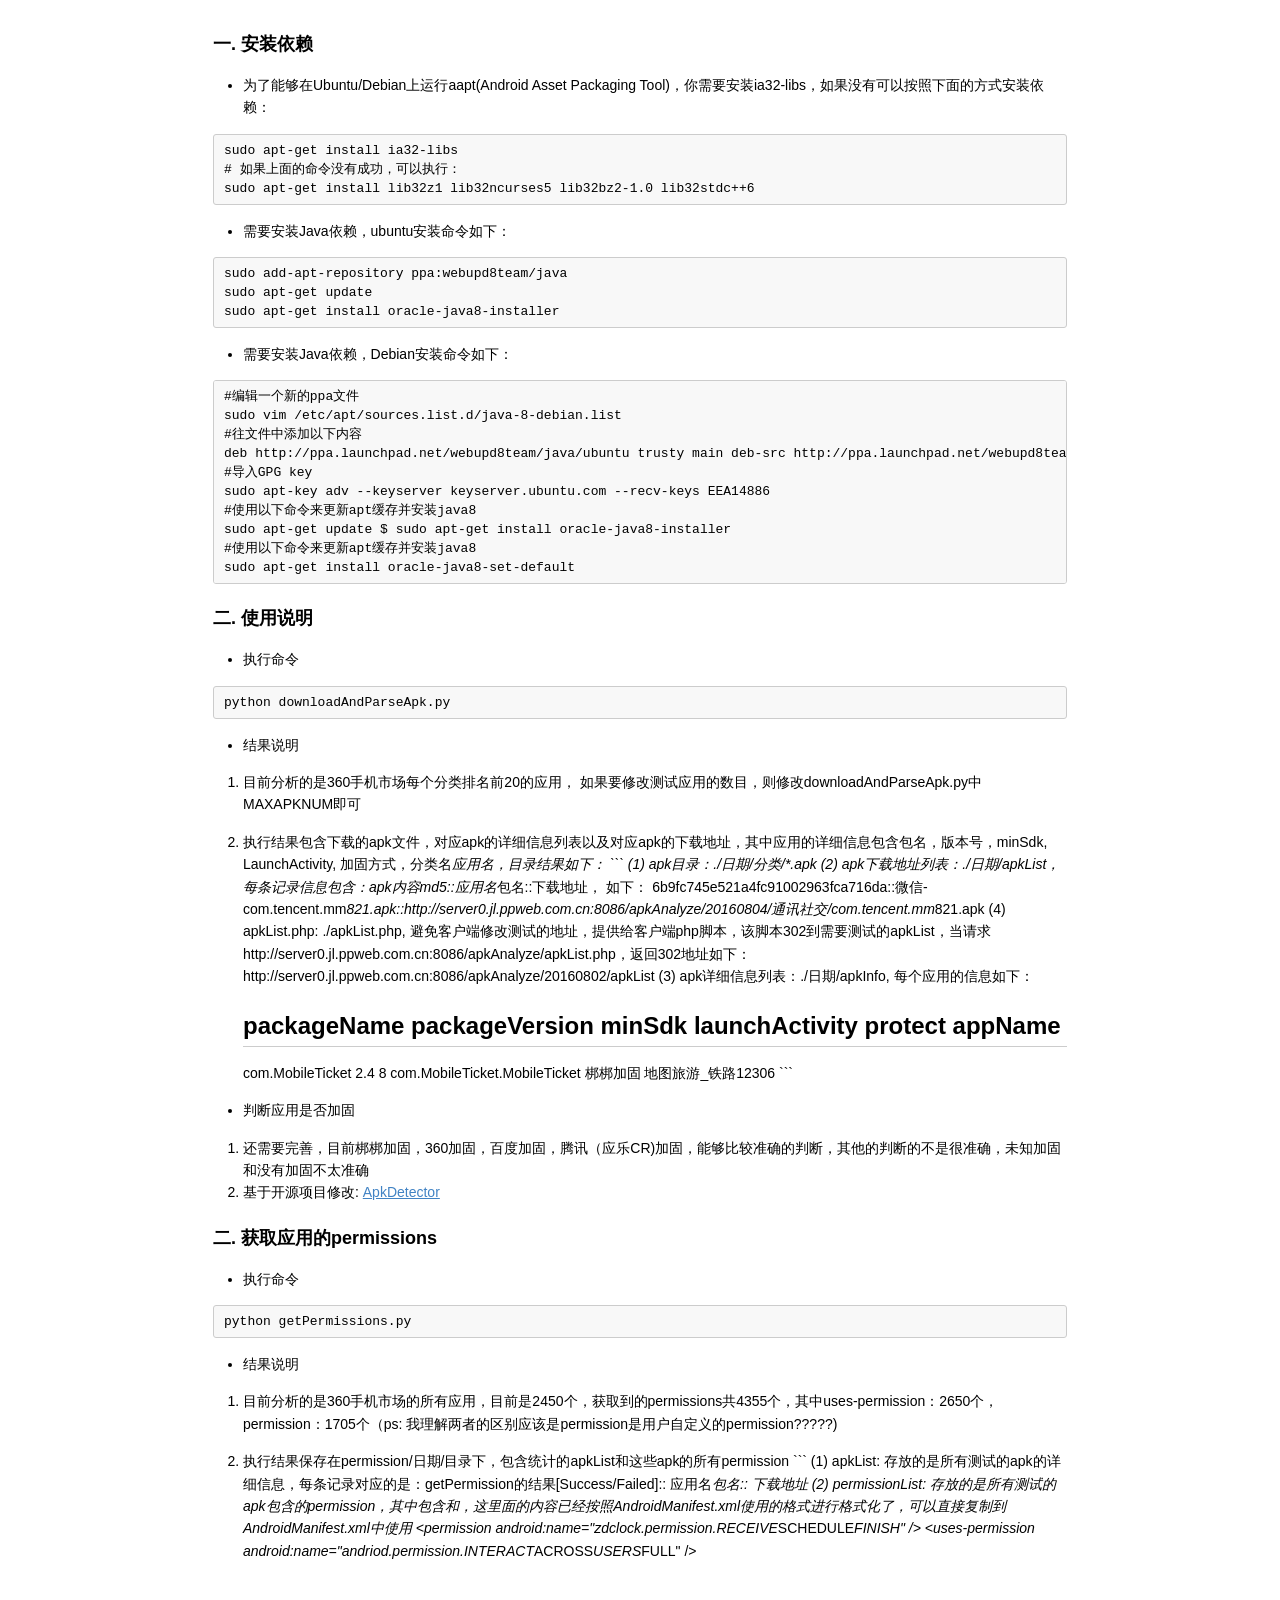
==== readme.html @ 1df91112 "Rename README.html to readme.html" ====
<!DOCTYPE html>
<html>

<head>

<meta charset="utf-8">
<meta name="viewport" content="width=device-width, initial-scale=1.0, user-scalable=yes">
<title>README</title>


<style type="text/css">
body {
  font-family: Helvetica, arial, sans-serif;
  font-size: 14px;
  line-height: 1.6;
  padding-top: 10px;
  padding-bottom: 10px;
  background-color: white;
  padding: 30px; }

body > *:first-child {
  margin-top: 0 !important; }
body > *:last-child {
  margin-bottom: 0 !important; }

a {
  color: #4183C4; }
a.absent {
  color: #cc0000; }
a.anchor {
  display: block;
  padding-left: 30px;
  margin-left: -30px;
  cursor: pointer;
  position: absolute;
  top: 0;
  left: 0;
  bottom: 0; }

h1, h2, h3, h4, h5, h6 {
  margin: 20px 0 10px;
  padding: 0;
  font-weight: bold;
  -webkit-font-smoothing: antialiased;
  cursor: text;
  position: relative; }

h1:hover a.anchor, h2:hover a.anchor, h3:hover a.anchor, h4:hover a.anchor, h5:hover a.anchor, h6:hover a.anchor {
  background: url([data-uri]) no-repeat 10px center;
  text-decoration: none; }

h1 tt, h1 code {
  font-size: inherit; }

h2 tt, h2 code {
  font-size: inherit; }

h3 tt, h3 code {
  font-size: inherit; }

h4 tt, h4 code {
  font-size: inherit; }

h5 tt, h5 code {
  font-size: inherit; }

h6 tt, h6 code {
  font-size: inherit; }

h1 {
  font-size: 28px;
  color: black; }

h2 {
  font-size: 24px;
  border-bottom: 1px solid #cccccc;
  color: black; }

h3 {
  font-size: 18px; }

h4 {
  font-size: 16px; }

h5 {
  font-size: 14px; }

h6 {
  color: #777777;
  font-size: 14px; }

p, blockquote, ul, ol, dl, li, table, pre {
  margin: 15px 0; }

hr {
  background: transparent url([data-uri]) repeat-x 0 0;
  border: 0 none;
  color: #cccccc;
  height: 4px;
  padding: 0;
}

body > h2:first-child {
  margin-top: 0;
  padding-top: 0; }
body > h1:first-child {
  margin-top: 0;
  padding-top: 0; }
  body > h1:first-child + h2 {
    margin-top: 0;
    padding-top: 0; }
body > h3:first-child, body > h4:first-child, body > h5:first-child, body > h6:first-child {
  margin-top: 0;
  padding-top: 0; }

a:first-child h1, a:first-child h2, a:first-child h3, a:first-child h4, a:first-child h5, a:first-child h6 {
  margin-top: 0;
  padding-top: 0; }

h1 p, h2 p, h3 p, h4 p, h5 p, h6 p {
  margin-top: 0; }

li p.first {
  display: inline-block; }
li {
  margin: 0; }
ul, ol {
  padding-left: 30px; }

ul :first-child, ol :first-child {
  margin-top: 0; }

dl {
  padding: 0; }
  dl dt {
    font-size: 14px;
    font-weight: bold;
    font-style: italic;
    padding: 0;
    margin: 15px 0 5px; }
    dl dt:first-child {
      padding: 0; }
    dl dt > :first-child {
      margin-top: 0; }
    dl dt > :last-child {
      margin-bottom: 0; }
  dl dd {
    margin: 0 0 15px;
    padding: 0 15px; }
    dl dd > :first-child {
      margin-top: 0; }
    dl dd > :last-child {
      margin-bottom: 0; }

blockquote {
  border-left: 4px solid #dddddd;
  padding: 0 15px;
  color: #777777; }
  blockquote > :first-child {
    margin-top: 0; }
  blockquote > :last-child {
    margin-bottom: 0; }

table {
  padding: 0;border-collapse: collapse; }
  table tr {
    border-top: 1px solid #cccccc;
    background-color: white;
    margin: 0;
    padding: 0; }
    table tr:nth-child(2n) {
      background-color: #f8f8f8; }
    table tr th {
      font-weight: bold;
      border: 1px solid #cccccc;
      margin: 0;
      padding: 6px 13px; }
    table tr td {
      border: 1px solid #cccccc;
      margin: 0;
      padding: 6px 13px; }
    table tr th :first-child, table tr td :first-child {
      margin-top: 0; }
    table tr th :last-child, table tr td :last-child {
      margin-bottom: 0; }

img {
  max-width: 100%; }

span.frame {
  display: block;
  overflow: hidden; }
  span.frame > span {
    border: 1px solid #dddddd;
    display: block;
    float: left;
    overflow: hidden;
    margin: 13px 0 0;
    padding: 7px;
    width: auto; }
  span.frame span img {
    display: block;
    float: left; }
  span.frame span span {
    clear: both;
    color: #333333;
    display: block;
    padding: 5px 0 0; }
span.align-center {
  display: block;
  overflow: hidden;
  clear: both; }
  span.align-center > span {
    display: block;
    overflow: hidden;
    margin: 13px auto 0;
    text-align: center; }
  span.align-center span img {
    margin: 0 auto;
    text-align: center; }
span.align-right {
  display: block;
  overflow: hidden;
  clear: both; }
  span.align-right > span {
    display: block;
    overflow: hidden;
    margin: 13px 0 0;
    text-align: right; }
  span.align-right span img {
    margin: 0;
    text-align: right; }
span.float-left {
  display: block;
  margin-right: 13px;
  overflow: hidden;
  float: left; }
  span.float-left span {
    margin: 13px 0 0; }
span.float-right {
  display: block;
  margin-left: 13px;
  overflow: hidden;
  float: right; }
  span.float-right > span {
    display: block;
    overflow: hidden;
    margin: 13px auto 0;
    text-align: right; }

code, tt {
  margin: 0 2px;
  padding: 0 5px;
  white-space: nowrap;
  border: 1px solid #eaeaea;
  background-color: #f8f8f8;
  border-radius: 3px; }

pre code {
  margin: 0;
  padding: 0;
  white-space: pre;
  border: none;
  background: transparent; }

.highlight pre {
  background-color: #f8f8f8;
  border: 1px solid #cccccc;
  font-size: 13px;
  line-height: 19px;
  overflow: auto;
  padding: 6px 10px;
  border-radius: 3px; }

pre {
  background-color: #f8f8f8;
  border: 1px solid #cccccc;
  font-size: 13px;
  line-height: 19px;
  overflow: auto;
  padding: 6px 10px;
  border-radius: 3px; }
  pre code, pre tt {
    background-color: transparent;
    border: none; }

sup {
    font-size: 0.83em;
    vertical-align: super;
    line-height: 0;
}

kbd {
  display: inline-block;
  padding: 3px 5px;
  font-size: 11px;
  line-height: 10px;
  color: #555;
  vertical-align: middle;
  background-color: #fcfcfc;
  border: solid 1px #ccc;
  border-bottom-color: #bbb;
  border-radius: 3px;
  box-shadow: inset 0 -1px 0 #bbb
}

* {
	-webkit-print-color-adjust: exact;
}
@media screen and (min-width: 914px) {
    body {
        width: 854px;
        margin:0 auto;
    }
}
@media print {
	table, pre {
		page-break-inside: avoid;
	}
	pre {
		word-wrap: break-word;
	}
}
</style>


</head>

<body>

<h3 id="toc_0">一. 安装依赖</h3>

<ul>
<li>为了能够在Ubuntu/Debian上运行aapt(Android Asset Packaging Tool)，你需要安装ia32-libs，如果没有可以按照下面的方式安装依赖：</li>
</ul>

<div><pre><code class="language-none">sudo apt-get install ia32-libs
# 如果上面的命令没有成功，可以执行：
sudo apt-get install lib32z1 lib32ncurses5 lib32bz2-1.0 lib32stdc++6</code></pre></div>

<ul>
<li> 需要安装Java依赖，ubuntu安装命令如下：</li>
</ul>

<div><pre><code class="language-none">sudo add-apt-repository ppa:webupd8team/java
sudo apt-get update
sudo apt-get install oracle-java8-installer</code></pre></div>

<ul>
<li> 需要安装Java依赖，Debian安装命令如下：</li>
</ul>

<div><pre><code class="language-none">#编辑一个新的ppa文件
sudo vim /etc/apt/sources.list.d/java-8-debian.list
#往文件中添加以下内容
deb http://ppa.launchpad.net/webupd8team/java/ubuntu trusty main deb-src http://ppa.launchpad.net/webupd8team/java/ubuntu trusty main
#导入GPG key
sudo apt-key adv --keyserver keyserver.ubuntu.com --recv-keys EEA14886
#使用以下命令来更新apt缓存并安装java8
sudo apt-get update $ sudo apt-get install oracle-java8-installer
#使用以下命令来更新apt缓存并安装java8
sudo apt-get install oracle-java8-set-default</code></pre></div>

<h3 id="toc_1">二. 使用说明</h3>

<ul>
<li>执行命令</li>
</ul>

<div><pre><code class="language-none">python downloadAndParseApk.py</code></pre></div>

<ul>
<li><p>结果说明</p></li>
</ul>

<ol>
<li><p>目前分析的是360手机市场每个分类排名前20的应用， 如果要修改测试应用的数目，则修改downloadAndParseApk.py中MAXAPKNUM即可</p></li>
<li><p>执行结果包含下载的apk文件，对应apk的详细信息列表以及对应apk的下载地址，其中应用的详细信息包含包名，版本号，minSdk, LaunchActivity, 加固方式，分类名<em>应用名，目录结果如下：
```
(1) apk目录：./日期/分类/*.apk
(2) apk下载地址列表：./日期/apkList，每条记录信息包含：apk内容md5::应用名</em>包名::下载地址， 如下：
6b9fc745e521a4fc91002963fca716da::微信-com.tencent.mm<em>821.apk::http://server0.jl.ppweb.com.cn:8086/apkAnalyze/20160804/通讯社交/com.tencent.mm</em>821.apk
(4) apkList.php: ./apkList.php, 避免客户端修改测试的地址，提供给客户端php脚本，该脚本302到需要测试的apkList，当请求http://server0.jl.ppweb.com.cn:8086/apkAnalyze/apkList.php，返回302地址如下：
http://server0.jl.ppweb.com.cn:8086/apkAnalyze/20160802/apkList
(3) apk详细信息列表：./日期/apkInfo, 每个应用的信息如下：</p>

<h2 id="toc_2">packageName        packageVersion    minSdk  launchActivity                   protect       appName</h2>

<p>com.MobileTicket   2.4               8       com.MobileTicket.MobileTicket    梆梆加固      地图旅游_铁路12306
```</p></li>
</ol>

<ul>
<li><p>判断应用是否加固</p></li>
</ul>

<ol>
<li>还需要完善，目前梆梆加固，360加固，百度加固，腾讯（应乐CR)加固，能够比较准确的判断，其他的判断的不是很准确，未知加固和没有加固不太准确</li>
<li>基于开源项目修改: <a href="https://github.com/Andy10101/ApkDetecter.git">ApkDetector</a></li>
</ol>

<h3 id="toc_3">二. 获取应用的permissions</h3>

<ul>
<li>执行命令</li>
</ul>

<div><pre><code class="language-none">python getPermissions.py</code></pre></div>

<ul>
<li><p>结果说明</p></li>
</ul>

<ol>
<li><p>目前分析的是360手机市场的所有应用，目前是2450个，获取到的permissions共4355个，其中uses-permission：2650个，permission：1705个（ps: 我理解两者的区别应该是permission是用户自定义的permission?????)</p></li>
<li><p>执行结果保存在permission/日期/目录下，包含统计的apkList和这些apk的所有permission
```
(1) apkList: 存放的是所有测试的apk的详细信息，每条记录对应的是：getPermission的结果[Success/Failed]:: 应用名<em>包名:: 下载地址
(2) permissionList: 存放的是所有测试的apk包含的permission，其中包含<permission ....>和<uses-permission ....>，这里面的内容已经按照AndroidManifest.xml使用的格式进行格式化了，可以直接复制到AndroidManifest.xml中使用
&lt;permission android:name=&quot;zdclock.permission.RECEIVE</em>SCHEDULE<em>FINISH&quot; /&gt;
&lt;uses-permission android:name=&quot;andriod.permission.INTERACT</em>ACROSS<em>USERS</em>FULL&quot; /&gt;</p></li>
</ol>




</body>

</html>
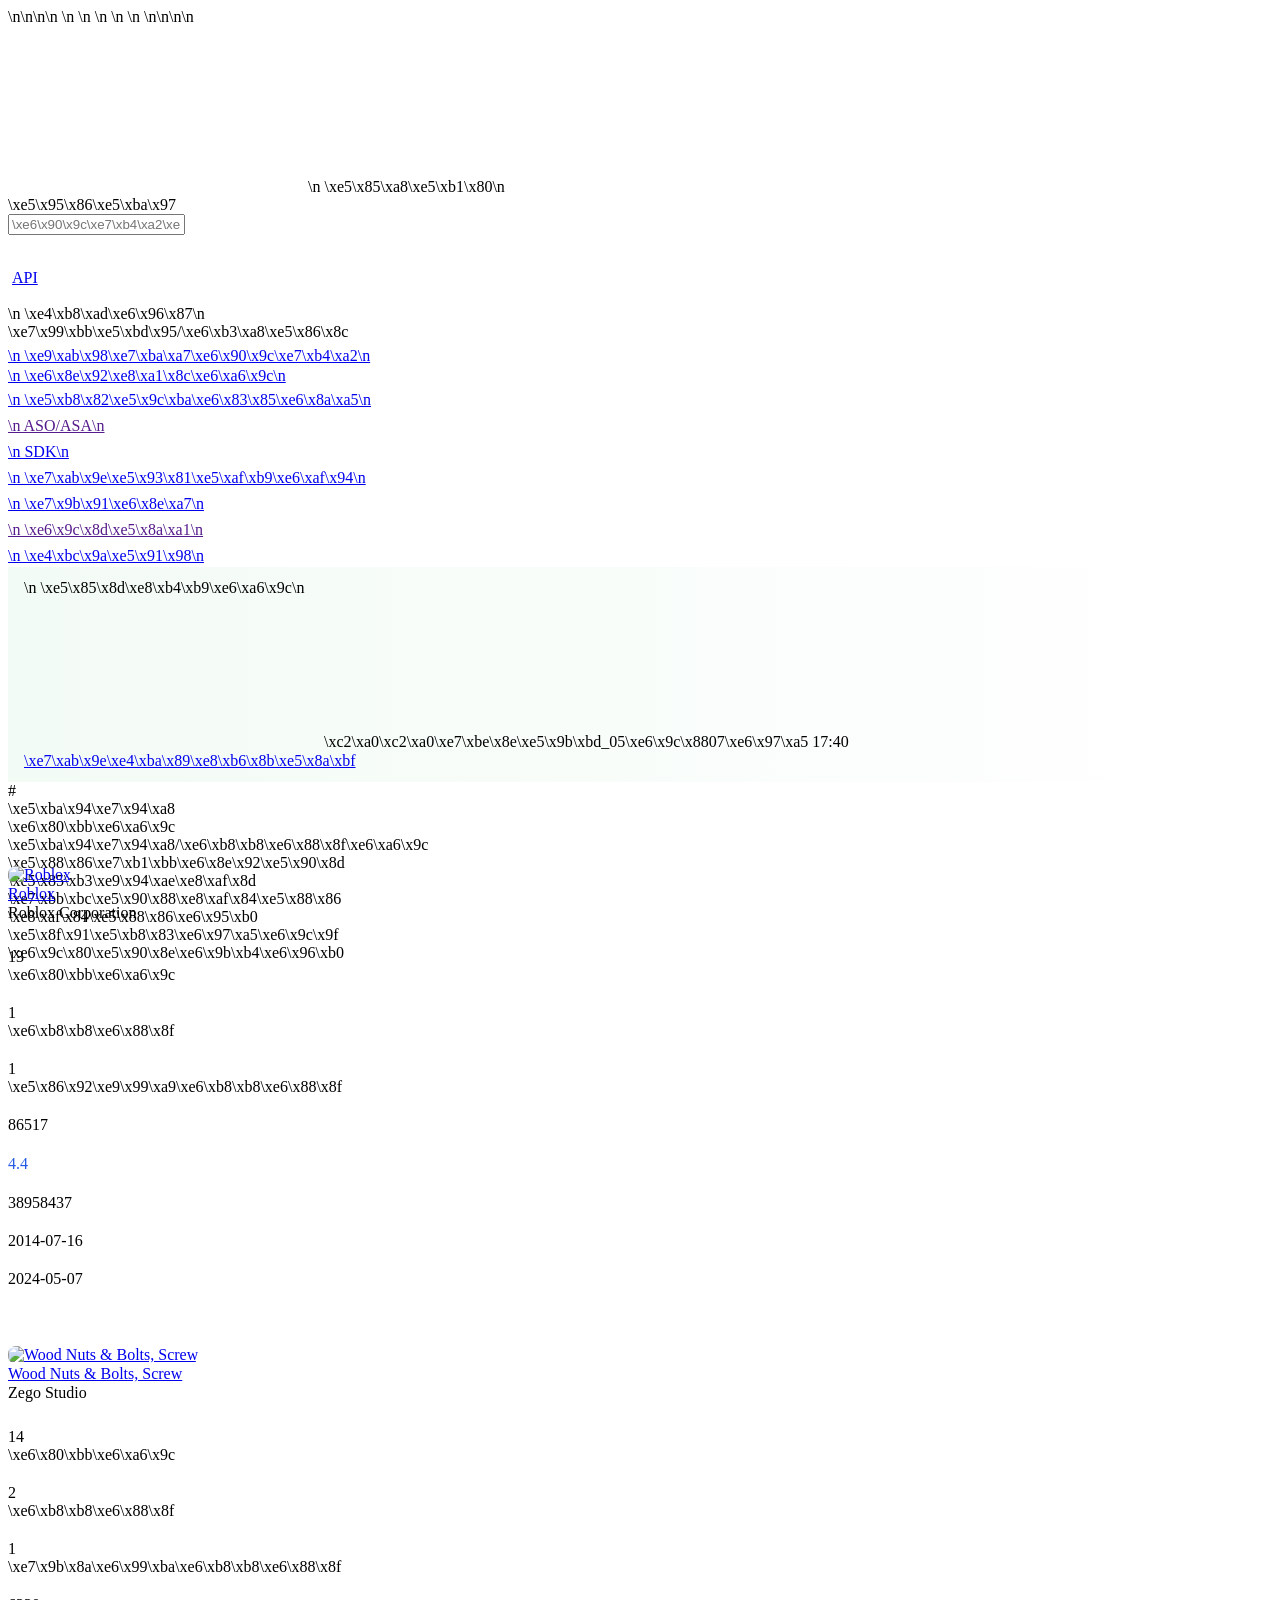
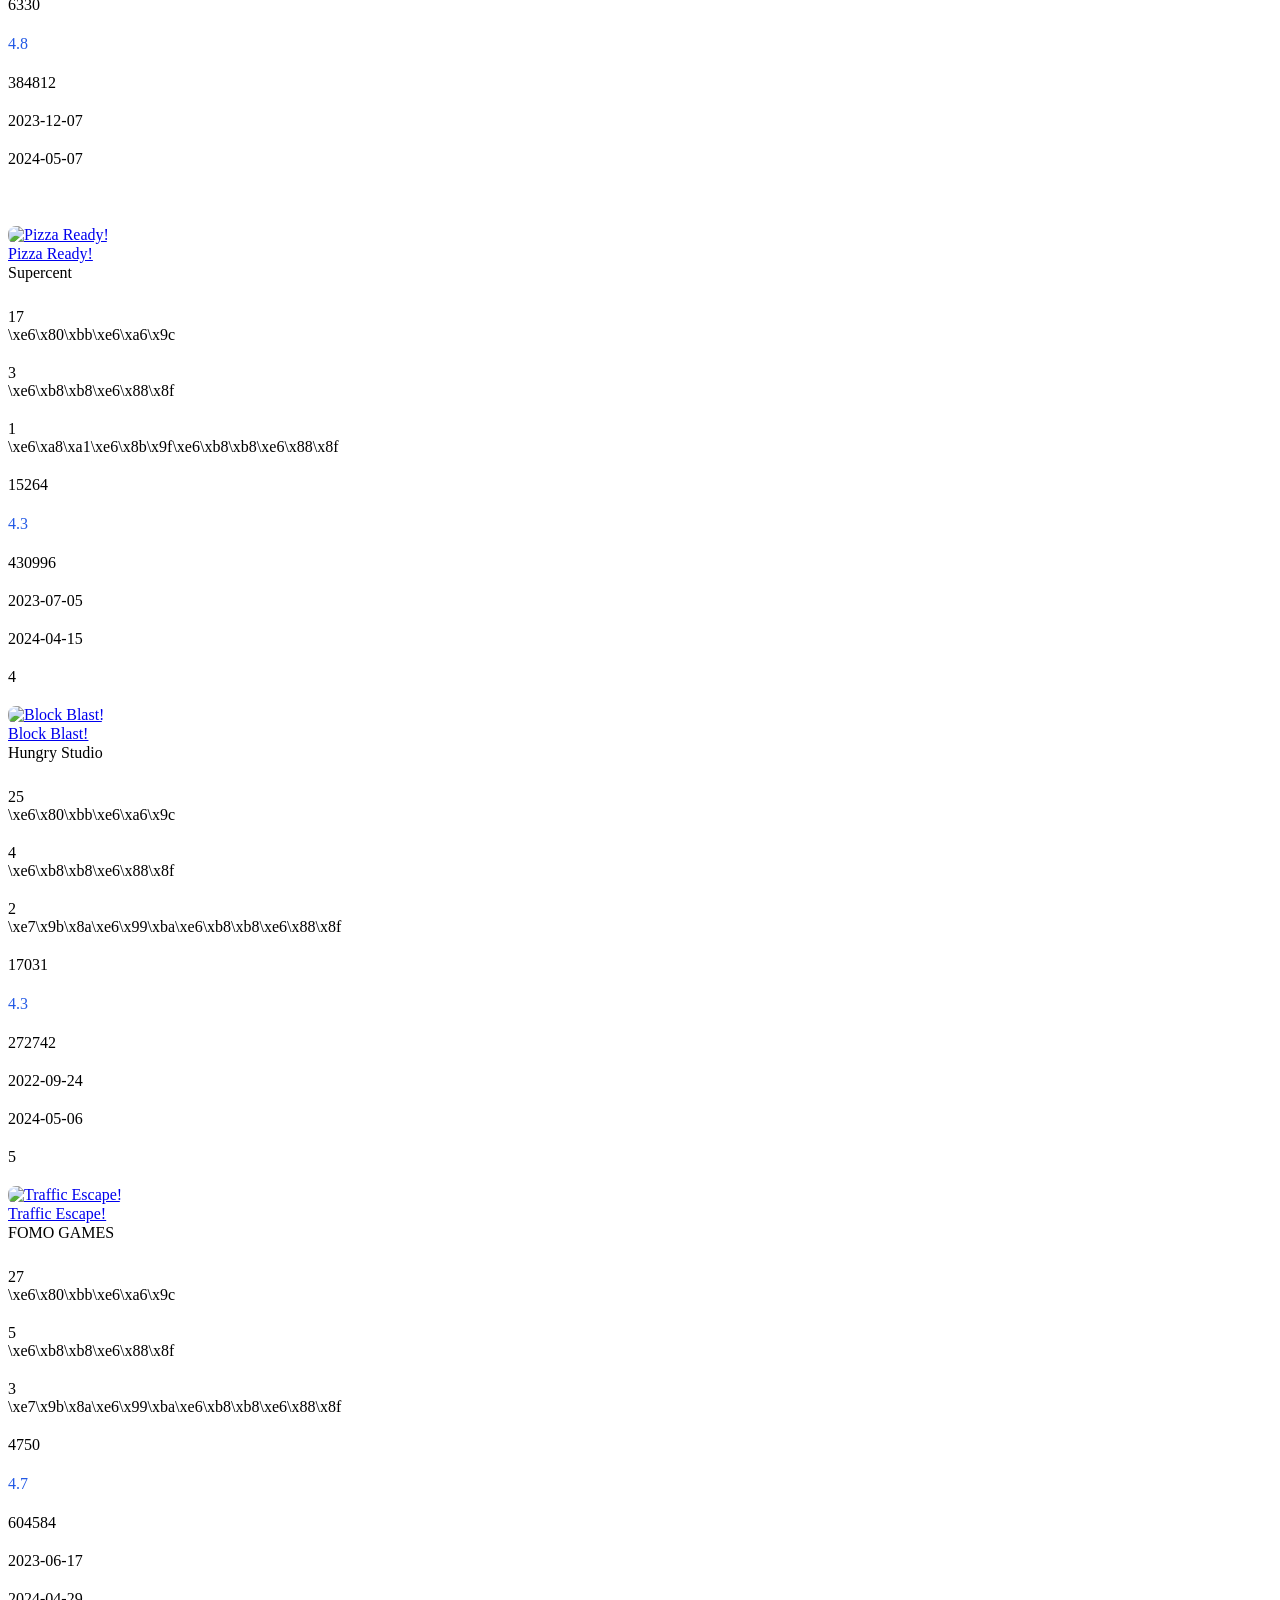
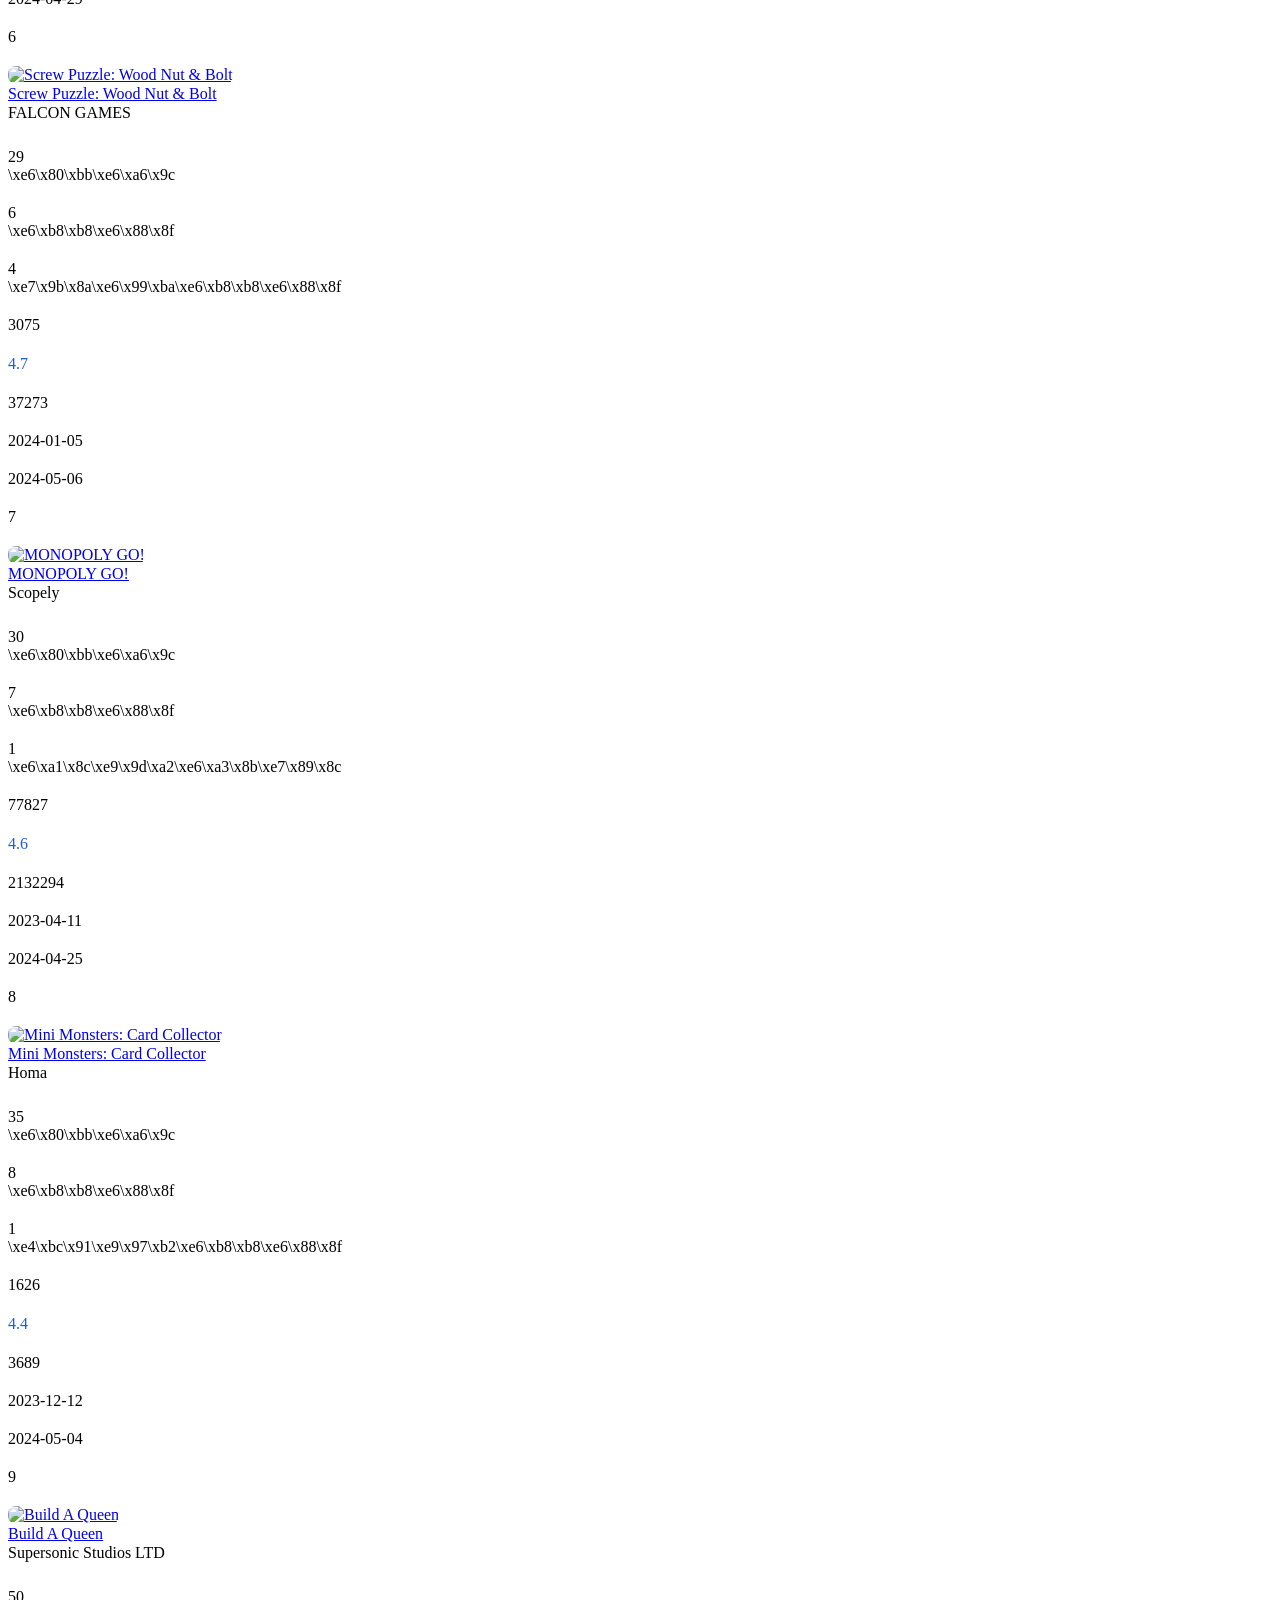
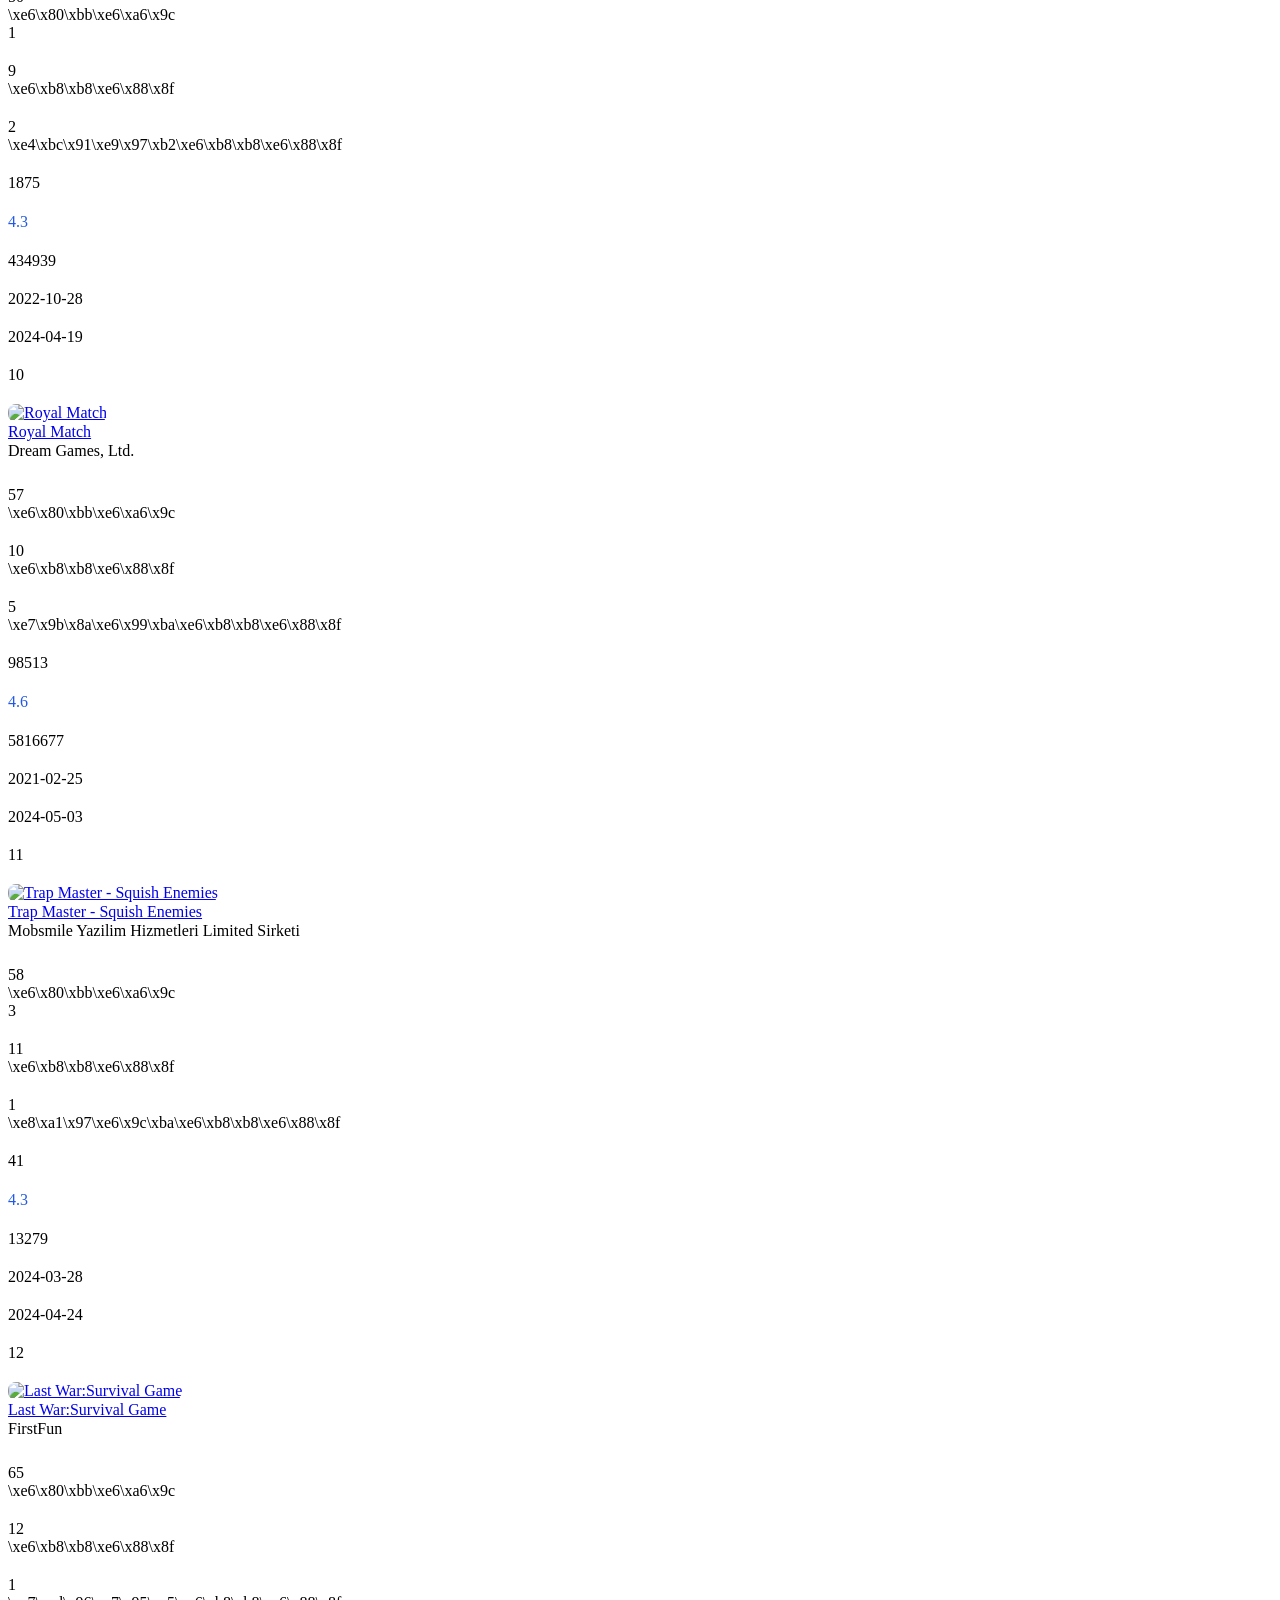
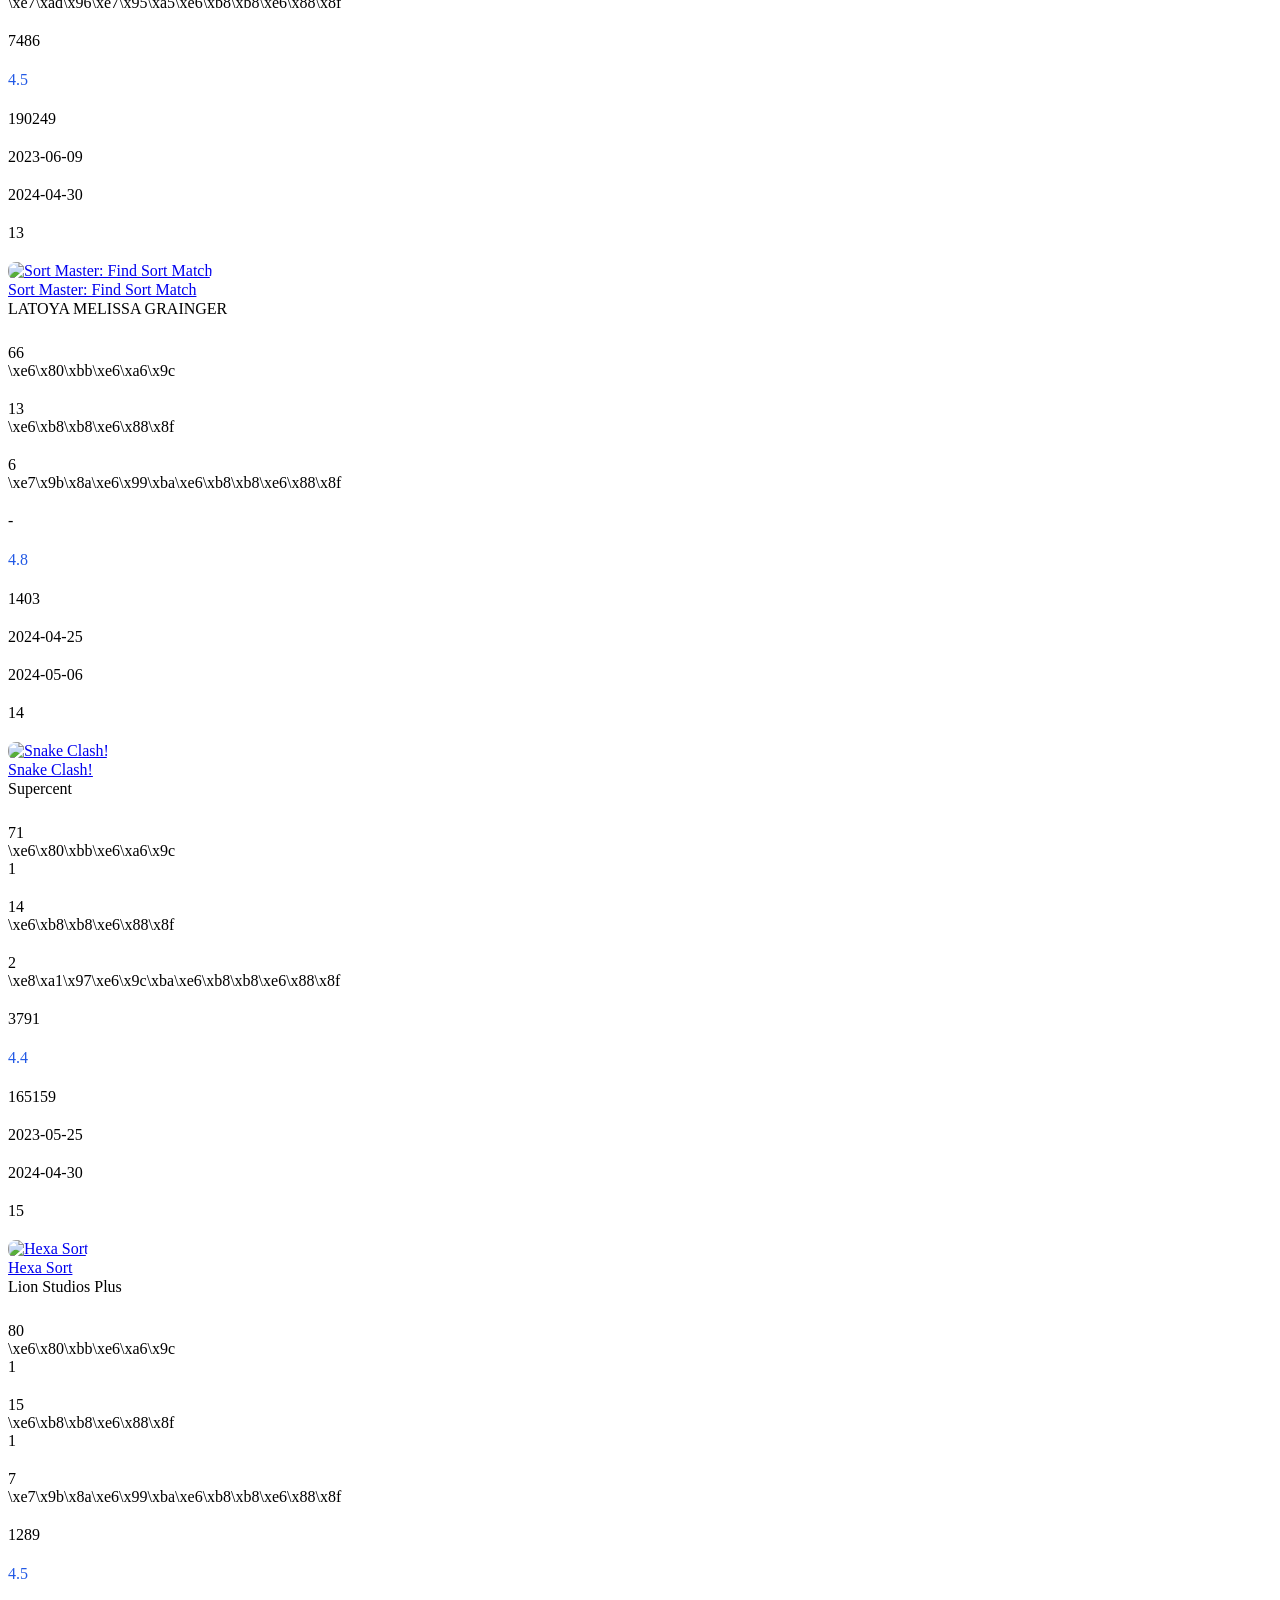
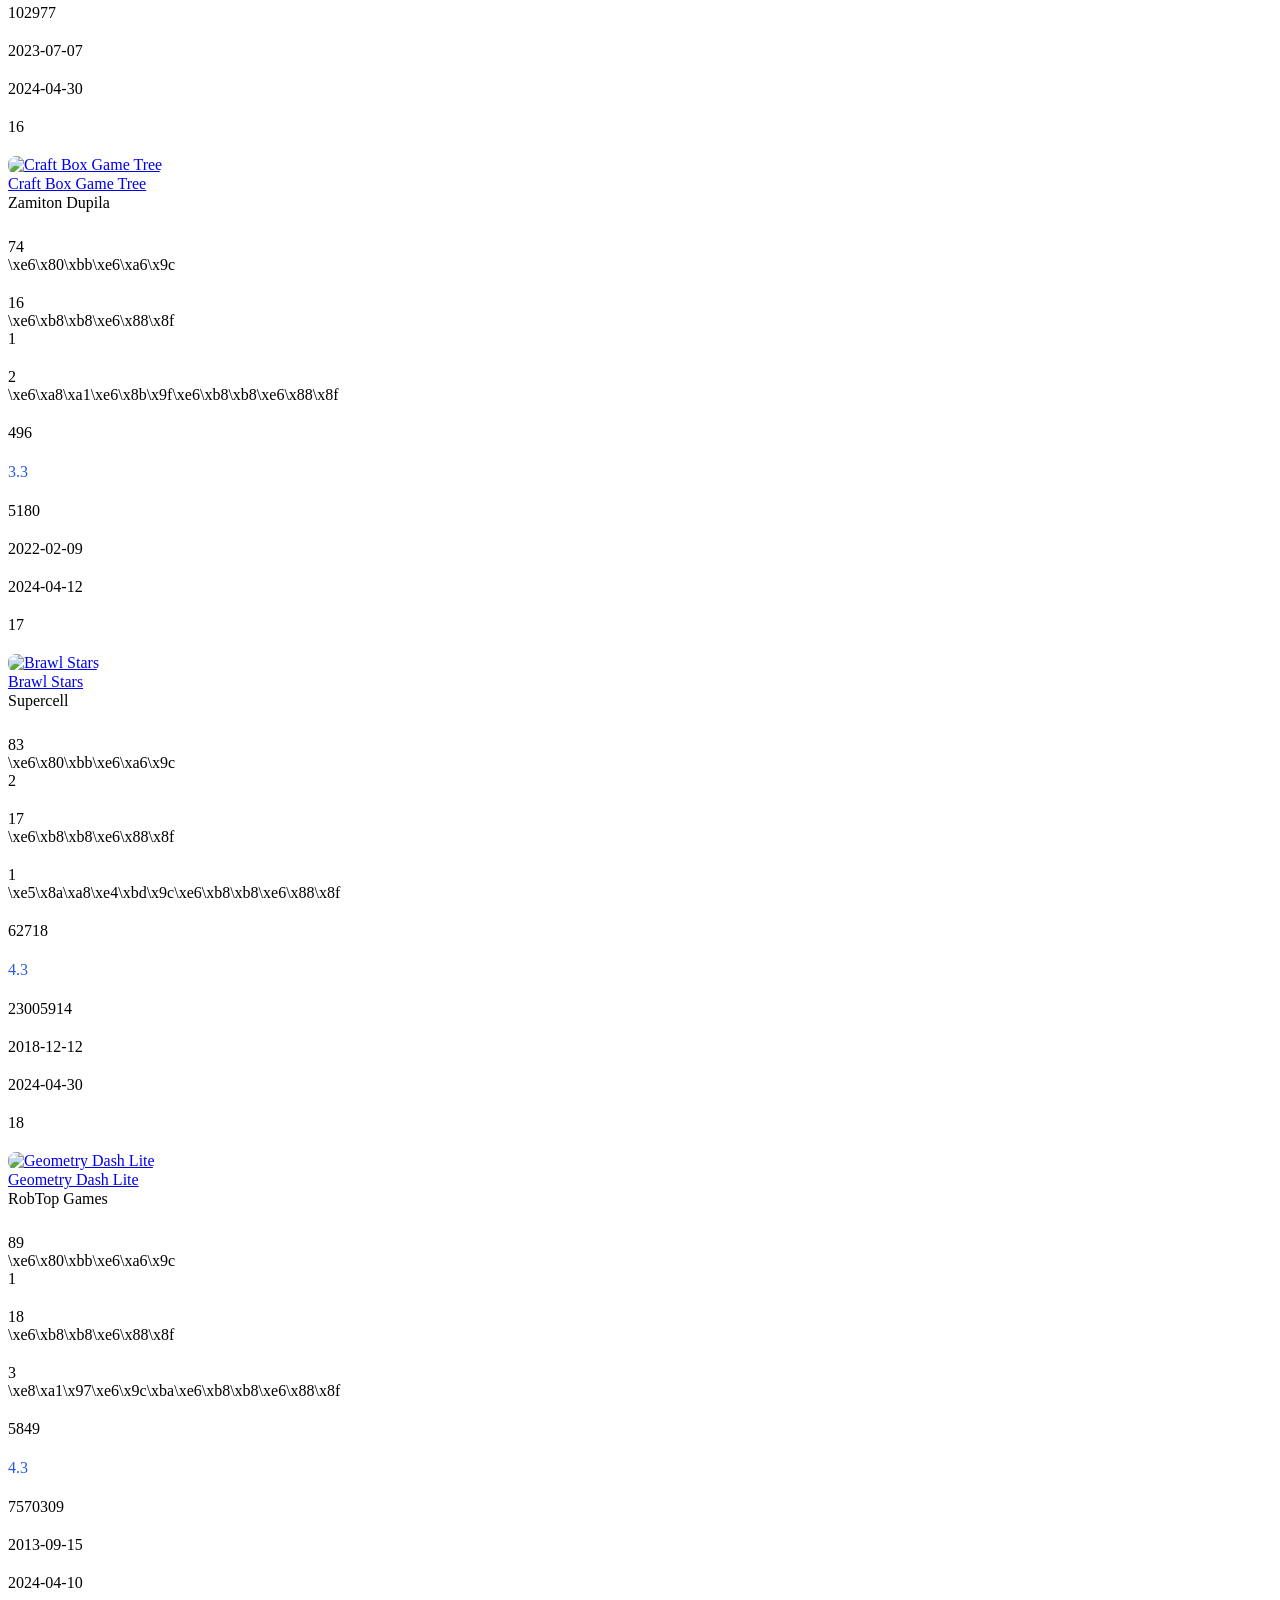
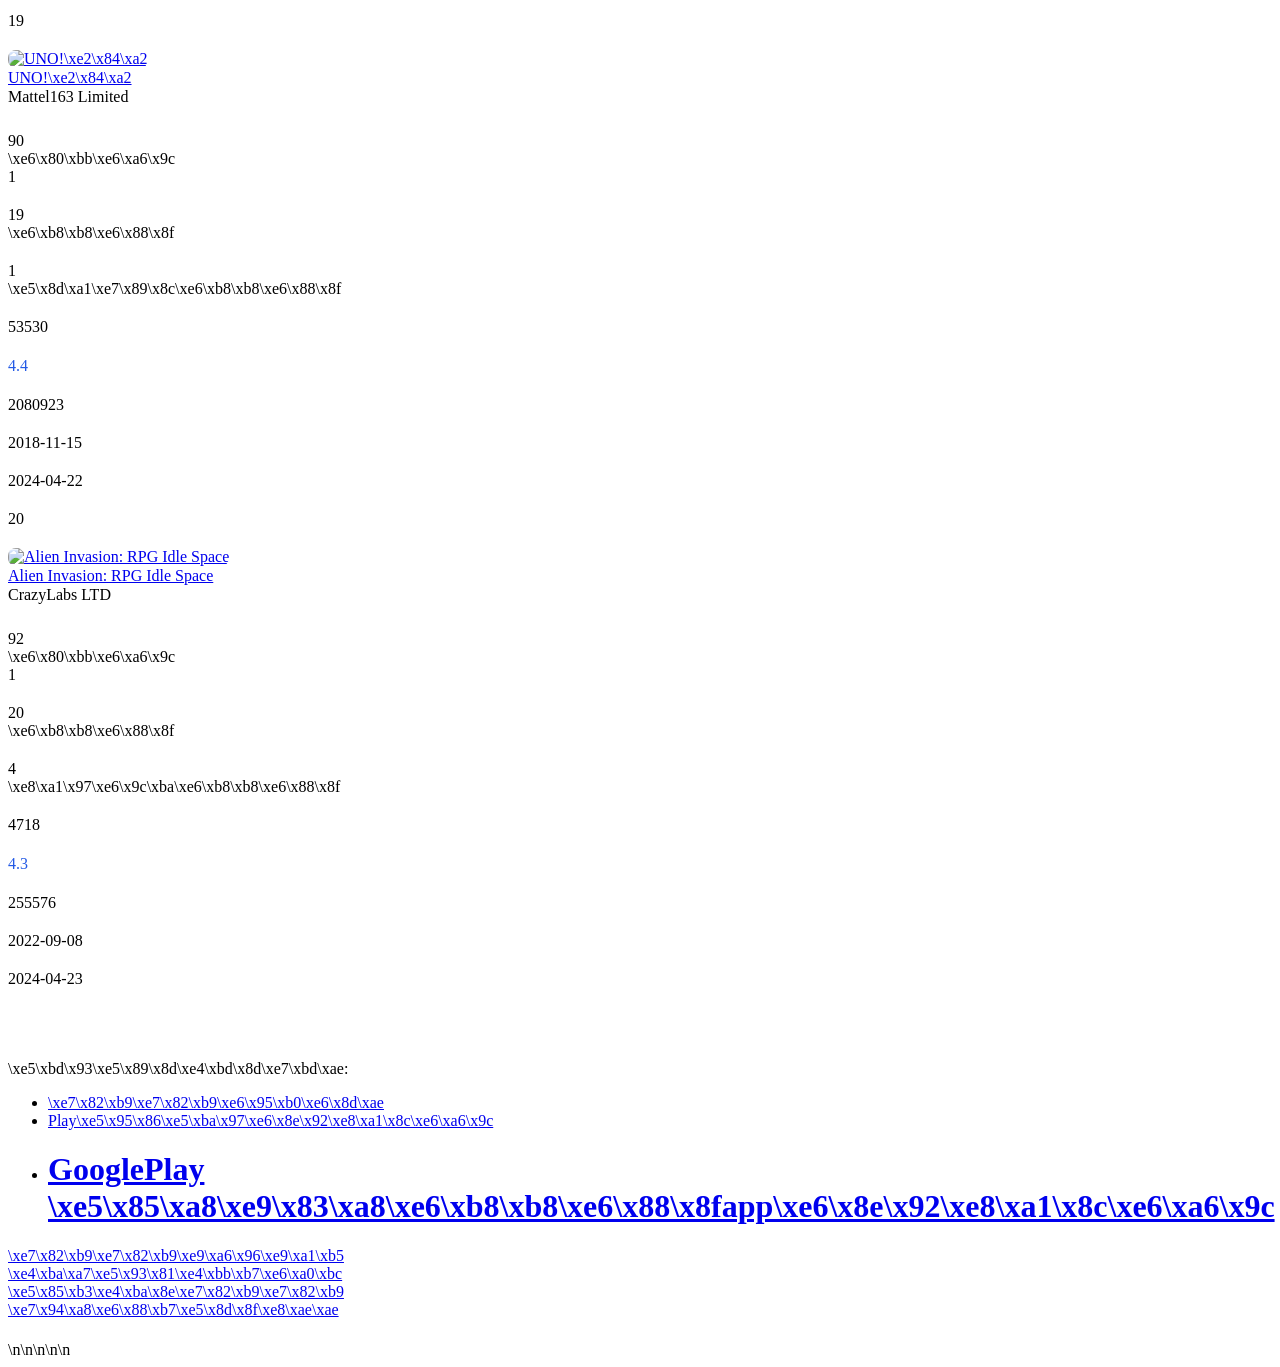
==== commit 59c7e3a7: "Update readme.html" ====
--- a/readme.html
+++ b/readme.html
@@ -1,429 +1 @@
-<!DOCTYPE html>
-<html>
-
-<head>
-
-<meta charset="utf-8">
-<meta name="viewport" content="width=device-width, initial-scale=1.0, user-scalable=yes">
-<title>README</title>
-
-
-<style type="text/css">
-body {
-  font-family: Helvetica, arial, sans-serif;
-  font-size: 14px;
-  line-height: 1.6;
-  padding-top: 10px;
-  padding-bottom: 10px;
-  background-color: white;
-  padding: 30px; }
-
-body > *:first-child {
-  margin-top: 0 !important; }
-body > *:last-child {
-  margin-bottom: 0 !important; }
-
-a {
-  color: #4183C4; }
-a.absent {
-  color: #cc0000; }
-a.anchor {
-  display: block;
-  padding-left: 30px;
-  margin-left: -30px;
-  cursor: pointer;
-  position: absolute;
-  top: 0;
-  left: 0;
-  bottom: 0; }
-
-h1, h2, h3, h4, h5, h6 {
-  margin: 20px 0 10px;
-  padding: 0;
-  font-weight: bold;
-  -webkit-font-smoothing: antialiased;
-  cursor: text;
-  position: relative; }
-
-h1:hover a.anchor, h2:hover a.anchor, h3:hover a.anchor, h4:hover a.anchor, h5:hover a.anchor, h6:hover a.anchor {
-  background: url([data-uri]) no-repeat 10px center;
-  text-decoration: none; }
-
-h1 tt, h1 code {
-  font-size: inherit; }
-
-h2 tt, h2 code {
-  font-size: inherit; }
-
-h3 tt, h3 code {
-  font-size: inherit; }
-
-h4 tt, h4 code {
-  font-size: inherit; }
-
-h5 tt, h5 code {
-  font-size: inherit; }
-
-h6 tt, h6 code {
-  font-size: inherit; }
-
-h1 {
-  font-size: 28px;
-  color: black; }
-
-h2 {
-  font-size: 24px;
-  border-bottom: 1px solid #cccccc;
-  color: black; }
-
-h3 {
-  font-size: 18px; }
-
-h4 {
-  font-size: 16px; }
-
-h5 {
-  font-size: 14px; }
-
-h6 {
-  color: #777777;
-  font-size: 14px; }
-
-p, blockquote, ul, ol, dl, li, table, pre {
-  margin: 15px 0; }
-
-hr {
-  background: transparent url([data-uri]) repeat-x 0 0;
-  border: 0 none;
-  color: #cccccc;
-  height: 4px;
-  padding: 0;
-}
-
-body > h2:first-child {
-  margin-top: 0;
-  padding-top: 0; }
-body > h1:first-child {
-  margin-top: 0;
-  padding-top: 0; }
-  body > h1:first-child + h2 {
-    margin-top: 0;
-    padding-top: 0; }
-body > h3:first-child, body > h4:first-child, body > h5:first-child, body > h6:first-child {
-  margin-top: 0;
-  padding-top: 0; }
-
-a:first-child h1, a:first-child h2, a:first-child h3, a:first-child h4, a:first-child h5, a:first-child h6 {
-  margin-top: 0;
-  padding-top: 0; }
-
-h1 p, h2 p, h3 p, h4 p, h5 p, h6 p {
-  margin-top: 0; }
-
-li p.first {
-  display: inline-block; }
-li {
-  margin: 0; }
-ul, ol {
-  padding-left: 30px; }
-
-ul :first-child, ol :first-child {
-  margin-top: 0; }
-
-dl {
-  padding: 0; }
-  dl dt {
-    font-size: 14px;
-    font-weight: bold;
-    font-style: italic;
-    padding: 0;
-    margin: 15px 0 5px; }
-    dl dt:first-child {
-      padding: 0; }
-    dl dt > :first-child {
-      margin-top: 0; }
-    dl dt > :last-child {
-      margin-bottom: 0; }
-  dl dd {
-    margin: 0 0 15px;
-    padding: 0 15px; }
-    dl dd > :first-child {
-      margin-top: 0; }
-    dl dd > :last-child {
-      margin-bottom: 0; }
-
-blockquote {
-  border-left: 4px solid #dddddd;
-  padding: 0 15px;
-  color: #777777; }
-  blockquote > :first-child {
-    margin-top: 0; }
-  blockquote > :last-child {
-    margin-bottom: 0; }
-
-table {
-  padding: 0;border-collapse: collapse; }
-  table tr {
-    border-top: 1px solid #cccccc;
-    background-color: white;
-    margin: 0;
-    padding: 0; }
-    table tr:nth-child(2n) {
-      background-color: #f8f8f8; }
-    table tr th {
-      font-weight: bold;
-      border: 1px solid #cccccc;
-      margin: 0;
-      padding: 6px 13px; }
-    table tr td {
-      border: 1px solid #cccccc;
-      margin: 0;
-      padding: 6px 13px; }
-    table tr th :first-child, table tr td :first-child {
-      margin-top: 0; }
-    table tr th :last-child, table tr td :last-child {
-      margin-bottom: 0; }
-
-img {
-  max-width: 100%; }
-
-span.frame {
-  display: block;
-  overflow: hidden; }
-  span.frame > span {
-    border: 1px solid #dddddd;
-    display: block;
-    float: left;
-    overflow: hidden;
-    margin: 13px 0 0;
-    padding: 7px;
-    width: auto; }
-  span.frame span img {
-    display: block;
-    float: left; }
-  span.frame span span {
-    clear: both;
-    color: #333333;
-    display: block;
-    padding: 5px 0 0; }
-span.align-center {
-  display: block;
-  overflow: hidden;
-  clear: both; }
-  span.align-center > span {
-    display: block;
-    overflow: hidden;
-    margin: 13px auto 0;
-    text-align: center; }
-  span.align-center span img {
-    margin: 0 auto;
-    text-align: center; }
-span.align-right {
-  display: block;
-  overflow: hidden;
-  clear: both; }
-  span.align-right > span {
-    display: block;
-    overflow: hidden;
-    margin: 13px 0 0;
-    text-align: right; }
-  span.align-right span img {
-    margin: 0;
-    text-align: right; }
-span.float-left {
-  display: block;
-  margin-right: 13px;
-  overflow: hidden;
-  float: left; }
-  span.float-left span {
-    margin: 13px 0 0; }
-span.float-right {
-  display: block;
-  margin-left: 13px;
-  overflow: hidden;
-  float: right; }
-  span.float-right > span {
-    display: block;
-    overflow: hidden;
-    margin: 13px auto 0;
-    text-align: right; }
-
-code, tt {
-  margin: 0 2px;
-  padding: 0 5px;
-  white-space: nowrap;
-  border: 1px solid #eaeaea;
-  background-color: #f8f8f8;
-  border-radius: 3px; }
-
-pre code {
-  margin: 0;
-  padding: 0;
-  white-space: pre;
-  border: none;
-  background: transparent; }
-
-.highlight pre {
-  background-color: #f8f8f8;
-  border: 1px solid #cccccc;
-  font-size: 13px;
-  line-height: 19px;
-  overflow: auto;
-  padding: 6px 10px;
-  border-radius: 3px; }
-
-pre {
-  background-color: #f8f8f8;
-  border: 1px solid #cccccc;
-  font-size: 13px;
-  line-height: 19px;
-  overflow: auto;
-  padding: 6px 10px;
-  border-radius: 3px; }
-  pre code, pre tt {
-    background-color: transparent;
-    border: none; }
-
-sup {
-    font-size: 0.83em;
-    vertical-align: super;
-    line-height: 0;
-}
-
-kbd {
-  display: inline-block;
-  padding: 3px 5px;
-  font-size: 11px;
-  line-height: 10px;
-  color: #555;
-  vertical-align: middle;
-  background-color: #fcfcfc;
-  border: solid 1px #ccc;
-  border-bottom-color: #bbb;
-  border-radius: 3px;
-  box-shadow: inset 0 -1px 0 #bbb
-}
-
-* {
-	-webkit-print-color-adjust: exact;
-}
-@media screen and (min-width: 914px) {
-    body {
-        width: 854px;
-        margin:0 auto;
-    }
-}
-@media print {
-	table, pre {
-		page-break-inside: avoid;
-	}
-	pre {
-		word-wrap: break-word;
-	}
-}
-</style>
-
-
-</head>
-
-<body>
-
-<h3 id="toc_0">一. 安装依赖</h3>
-
-<ul>
-<li>为了能够在Ubuntu/Debian上运行aapt(Android Asset Packaging Tool)，你需要安装ia32-libs，如果没有可以按照下面的方式安装依赖：</li>
-</ul>
-
-<div><pre><code class="language-none">sudo apt-get install ia32-libs
-# 如果上面的命令没有成功，可以执行：
-sudo apt-get install lib32z1 lib32ncurses5 lib32bz2-1.0 lib32stdc++6</code></pre></div>
-
-<ul>
-<li> 需要安装Java依赖，ubuntu安装命令如下：</li>
-</ul>
-
-<div><pre><code class="language-none">sudo add-apt-repository ppa:webupd8team/java
-sudo apt-get update
-sudo apt-get install oracle-java8-installer</code></pre></div>
-
-<ul>
-<li> 需要安装Java依赖，Debian安装命令如下：</li>
-</ul>
-
-<div><pre><code class="language-none">#编辑一个新的ppa文件
-sudo vim /etc/apt/sources.list.d/java-8-debian.list
-#往文件中添加以下内容
-deb http://ppa.launchpad.net/webupd8team/java/ubuntu trusty main deb-src http://ppa.launchpad.net/webupd8team/java/ubuntu trusty main
-#导入GPG key
-sudo apt-key adv --keyserver keyserver.ubuntu.com --recv-keys EEA14886
-#使用以下命令来更新apt缓存并安装java8
-sudo apt-get update $ sudo apt-get install oracle-java8-installer
-#使用以下命令来更新apt缓存并安装java8
-sudo apt-get install oracle-java8-set-default</code></pre></div>
-
-<h3 id="toc_1">二. 使用说明</h3>
-
-<ul>
-<li>执行命令</li>
-</ul>
-
-<div><pre><code class="language-none">python downloadAndParseApk.py</code></pre></div>
-
-<ul>
-<li><p>结果说明</p></li>
-</ul>
-
-<ol>
-<li><p>目前分析的是360手机市场每个分类排名前20的应用， 如果要修改测试应用的数目，则修改downloadAndParseApk.py中MAXAPKNUM即可</p></li>
-<li><p>执行结果包含下载的apk文件，对应apk的详细信息列表以及对应apk的下载地址，其中应用的详细信息包含包名，版本号，minSdk, LaunchActivity, 加固方式，分类名<em>应用名，目录结果如下：
-```
-(1) apk目录：./日期/分类/*.apk
-(2) apk下载地址列表：./日期/apkList，每条记录信息包含：apk内容md5::应用名</em>包名::下载地址， 如下：
-6b9fc745e521a4fc91002963fca716da::微信-com.tencent.mm<em>821.apk::http://server0.jl.ppweb.com.cn:8086/apkAnalyze/20160804/通讯社交/com.tencent.mm</em>821.apk
-(4) apkList.php: ./apkList.php, 避免客户端修改测试的地址，提供给客户端php脚本，该脚本302到需要测试的apkList，当请求http://server0.jl.ppweb.com.cn:8086/apkAnalyze/apkList.php，返回302地址如下：
-http://server0.jl.ppweb.com.cn:8086/apkAnalyze/20160802/apkList
-(3) apk详细信息列表：./日期/apkInfo, 每个应用的信息如下：</p>
-
-<h2 id="toc_2">packageName        packageVersion    minSdk  launchActivity                   protect       appName</h2>
-
-<p>com.MobileTicket   2.4               8       com.MobileTicket.MobileTicket    梆梆加固      地图旅游_铁路12306
-```</p></li>
-</ol>
-
-<ul>
-<li><p>判断应用是否加固</p></li>
-</ul>
-
-<ol>
-<li>还需要完善，目前梆梆加固，360加固，百度加固，腾讯（应乐CR)加固，能够比较准确的判断，其他的判断的不是很准确，未知加固和没有加固不太准确</li>
-<li>基于开源项目修改: <a href="https://github.com/Andy10101/ApkDetecter.git">ApkDetector</a></li>
-</ol>
-
-<h3 id="toc_3">二. 获取应用的permissions</h3>
-
-<ul>
-<li>执行命令</li>
-</ul>
-
-<div><pre><code class="language-none">python getPermissions.py</code></pre></div>
-
-<ul>
-<li><p>结果说明</p></li>
-</ul>
-
-<ol>
-<li><p>目前分析的是360手机市场的所有应用，目前是2450个，获取到的permissions共4355个，其中uses-permission：2650个，permission：1705个（ps: 我理解两者的区别应该是permission是用户自定义的permission?????)</p></li>
-<li><p>执行结果保存在permission/日期/目录下，包含统计的apkList和这些apk的所有permission
-```
-(1) apkList: 存放的是所有测试的apk的详细信息，每条记录对应的是：getPermission的结果[Success/Failed]:: 应用名<em>包名:: 下载地址
-(2) permissionList: 存放的是所有测试的apk包含的permission，其中包含<permission ....>和<uses-permission ....>，这里面的内容已经按照AndroidManifest.xml使用的格式进行格式化了，可以直接复制到AndroidManifest.xml中使用
-&lt;permission android:name=&quot;zdclock.permission.RECEIVE</em>SCHEDULE<em>FINISH&quot; /&gt;
-&lt;uses-permission android:name=&quot;andriod.permission.INTERACT</em>ACROSS<em>USERS</em>FULL&quot; /&gt;</p></li>
-</ol>
-
-
-
-
-</body>
-
-</html>
+<!doctype html>\n<html lang="zh-CN">\n\n<head>\n  <meta charset="UTF-8">\n  <meta name="renderer" content="webkit">\n  <meta name="viewport" content="width=device-width,initial-scale=1,user-scalable=no">\n  <meta property="og:image" content="https://static.diandian.com/_app/static/logo.png">\n  <meta http-equiv="X-UA-Compatible" content="ie=edge">\n  <title>GooglePlay\xe7\xbe\x8e\xe5\x9b\xbd\xe5\x8c\xba\xe6\xb8\xb8\xe6\x88\x8fApp\xe5\x85\x8d\xe8\xb4\xb9\xe6\xa6\x9c-\xe5\x85\xa8\xe9\x83\xa8\xe6\xb8\xb8\xe6\x88\x8fapp\xe4\xb8\x8b\xe8\xbd\xbd\xe6\x8e\x92\xe8\xa1\x8c\xe6\xa6\x9c-\xe7\x82\xb9\xe7\x82\xb9\xe6\x95\xb0\xe6\x8d\xae</title><meta data-n-head="ssr" charset="utf-8"><meta data-n-head="ssr" name="viewport" content="width=device-width, initial-scale=1"><meta data-n-head="ssr" data-hid="description" name="description" content="\xe7\x82\xb9\xe7\x82\xb9\xe6\x95\xb0\xe6\x8d\xae\xe6\x8f\x90\xe4\xbe\x9b\xe7\xbe\x8e\xe5\x9b\xbdGooglePlay\xe5\x85\xa8\xe9\x83\xa8\xe6\xb8\xb8\xe6\x88\x8fApp\xe5\x85\x8d\xe8\xb4\xb9\xe6\xa6\x9c\xef\xbc\x8c\xe5\x85\xa8\xe9\x83\xa8\xe6\xb8\xb8\xe6\x88\x8f\xe4\xb8\x8b\xe8\xbd\xbd\xe6\x8e\x92\xe8\xa1\x8c\xe6\xa6\x9c\xe3\x80\x82\xe7\x82\xb9\xe7\x82\xb9\xe6\x95\xb0\xe6\x8d\xae\xef\xbc\x8c\xe4\xb8\x93\xe4\xb8\x9a\xe7\x9a\x84\xe7\xa7\xbb\xe5\x8a\xa8\xe6\x95\xb0\xe6\x8d\xae\xe5\x88\x86\xe6\x9e\x90\xe5\xb9\xb3\xe5\x8f\xb0\xe3\x80\x82"><meta data-n-head="ssr" name="keywords" content=""><link data-n-head="ssr" rel="icon" type="image/x-icon" href="https://static.diandian.com/_app/static/favicon.ico"><link data-n-head="ssr" rel="dns-prefetch" href="//img-cdn.namitiyu.com"><link data-n-head="ssr" rel="dns-prefetch" href="//is1-ssl.mzstatic.com"><link data-n-head="ssr" rel="dns-prefetch" href="//is2-ssl.mzstatic.com"><link data-n-head="ssr" rel="dns-prefetch" href="//is3-ssl.mzstatic.com"><link data-n-head="ssr" rel="dns-prefetch" href="//is4-ssl.mzstatic.com"><link data-n-head="ssr" rel="dns-prefetch" href="//is5-ssl.mzstatic.com"><link data-n-head="ssr" rel="canonical" href="//app.diandian.com/rank/googleplay/11-2-33-24-1"><script data-n-head="ssr" type="text/javascript" src="https://static.diandian.com/_app/static/iconfont.js?v=2" async></script><script data-n-head="ssr" type="text/javascript" src="//s.union.360.cn/404253.js" async defer></script><script data-n-head="ssr" type="text/javascript" src="https://diandian-app.oss-cn-hangzhou.aliyuncs.com/js/bundle.min.js" async></script><script data-n-head="ssr" async defer src="https://hm.baidu.com/hm.js?d185b2974609101d8f9340b5f861ca70"></script><script data-n-head="ssr" async defer src="https://hm.baidu.com/hm.js?8a5bd6e095cd118016489cab0443c2d7"></script><script data-n-head="ssr" async defer src="https://hm.baidu.com/hm.js?beac6fc75c36ba113cbffa9a59b1b18d"></script><script data-n-head="ssr" async defer src="https://map.qq.com/api/gljs?v=1.exp&amp;key=KXZBZ-IVEKD-URI4F-PATEW-XCDFE-ROFH7"></script><script data-n-head="ssr" type="text/javascript" src="https://static.diandian.com/_app/static/googleaccount.js" async></script><link rel="stylesheet" href="https://static.diandian.com/_app/styles~24120820.4d6c45f.css"><link rel="stylesheet" href="https://static.diandian.com/_app/styles~16f2c508.f8fb306.css"><link rel="stylesheet" href="https://static.diandian.com/_app/styles~2b0ec04e.4983703.css"><link rel="stylesheet" href="https://static.diandian.com/_app/styles~ee311ad3.5a4843b.css"><link rel="stylesheet" href="https://static.diandian.com/_app/styles~7c44dd6d.320bb27.css"><link rel="stylesheet" href="https://static.diandian.com/_app/styles~a95bb3be.72d411f.css"><link rel="stylesheet" href="https://static.diandian.com/_app/styles~84a17fda.a2837d3.css"><link rel="stylesheet" href="https://static.diandian.com/_app/styles~a1dd9ad9.27df353.css"><link rel="stylesheet" href="https://static.diandian.com/_app/styles~db12c5ab.5811ae6.css"><link rel="stylesheet" href="https://static.diandian.com/_app/styles~f5fef697.c020229.css"><link rel="stylesheet" href="https://static.diandian.com/_app/styles~3ac2dc08.beb73a4.css"><link rel="stylesheet" href="https://static.diandian.com/_app/styles~6549c085.556b531.css"><link rel="stylesheet" href="https://static.diandian.com/_app/styles~2bc071e8.7699021.css"><link rel="stylesheet" href="https://static.diandian.com/_app/styles~030f9beb.9be9837.css"><link rel="stylesheet" href="https://static.diandian.com/_app/styles~814bbd21.8a2aec0.css"><link rel="stylesheet" href="https://static.diandian.com/_app/styles~48c9fa38.c1e1365.css"><link rel="stylesheet" href="https://static.diandian.com/_app/styles~80ce76d3.7033d09.css"><link rel="stylesheet" href="https://static.diandian.com/_app/styles~bccfa80d.3672129.css"><link rel="stylesheet" href="https://static.diandian.com/_app/styles~465f4717.0b47a2b.css"><link rel="stylesheet" href="https://static.diandian.com/_app/styles~9e184be4.a08ce64.css"><link rel="stylesheet" href="https://static.diandian.com/_app/styles~36598121.d9bf68f.css"><link rel="stylesheet" href="https://static.diandian.com/_app/styles~3567d8df.9094453.css"><link rel="stylesheet" href="https://static.diandian.com/_app/styles~d184f2fb.826bc8d.css"><link rel="stylesheet" href="https://static.diandian.com/_app/styles~c242d2a2.a286e84.css"><link rel="stylesheet" href="https://static.diandian.com/_app/styles~c73b54e6.21aa641.css"><link rel="stylesheet" href="https://static.diandian.com/_app/styles~37883155.4304e6a.css"><link rel="stylesheet" href="https://static.diandian.com/_app/styles~91438e8d.439d59f.css"><link rel="stylesheet" href="https://static.diandian.com/_app/styles~4f84470f.9fa5daa.css"><link rel="stylesheet" href="https://static.diandian.com/_app/styles~a4e343a2.b66c19a.css"><link rel="stylesheet" href="https://static.diandian.com/_app/styles~0ca38fd3.b2efd66.css"><link rel="stylesheet" href="https://static.diandian.com/_app/styles~88d4761d.8f0dd65.css"><link rel="stylesheet" href="https://static.diandian.com/_app/styles~c814857e.da43b16.css"><link rel="stylesheet" href="https://static.diandian.com/_app/styles~9e6d968f.b37e9c8.css"><link rel="stylesheet" href="https://static.diandian.com/_app/styles~8773c2c5.09190c1.css"><link rel="stylesheet" href="https://static.diandian.com/_app/styles~5281aa0c.3b99055.css"><link rel="stylesheet" href="https://static.diandian.com/_app/styles~99f2b290.0d99111.css"><link rel="stylesheet" href="https://static.diandian.com/_app/styles~99c9b3de.0e469fc.css"><link rel="stylesheet" href="https://static.diandian.com/_app/styles~928d772a.767fbd4.css"><link rel="stylesheet" href="https://static.diandian.com/_app/styles~06ee12d5.b664583.css"><link rel="stylesheet" href="https://static.diandian.com/_app/styles~a8599623.9037dff.css"><link rel="stylesheet" href="https://static.diandian.com/_app/styles~77bed3f5.fab211d.css"><link rel="stylesheet" href="https://static.diandian.com/_app/styles~b09b8c2f.9fa1e24.css"><link rel="stylesheet" href="https://static.diandian.com/_app/styles~bc65647c.f2a3d24.css"><link rel="stylesheet" href="https://static.diandian.com/_app/styles~18a782bb.3673faa.css"><link rel="stylesheet" href="https://static.diandian.com/_app/styles~8f9fcf98.a5f6f8a.css"><link rel="stylesheet" href="https://static.diandian.com/_app/styles~5c3c1107.b52b3b9.css"><link rel="stylesheet" href="https://static.diandian.com/_app/styles~a9fa2e7d.8640e7b.css"><link rel="stylesheet" href="https://static.diandian.com/_app/styles~de5fa53d.ea0a9c4.css"><link rel="stylesheet" href="https://static.diandian.com/_app/styles~c5a2210a.1e9ded3.css"><link rel="stylesheet" href="https://static.diandian.com/_app/styles~d6635649.a47a300.css"><link rel="stylesheet" href="https://static.diandian.com/_app/styles~3d5f30fc.9755979.css"><link rel="stylesheet" href="https://static.diandian.com/_app/styles~9d5a861e.86b2677.css"><link rel="stylesheet" href="https://static.diandian.com/_app/styles~069bfeed.94aec07.css"><link rel="stylesheet" href="https://static.diandian.com/_app/styles~903fa4aa.5437ab4.css"><link rel="stylesheet" href="https://static.diandian.com/_app/styles~1cba6916.57c0864.css"><link rel="stylesheet" href="https://static.diandian.com/_app/styles~99e0b1c1.d501c44.css"><link rel="stylesheet" href="https://static.diandian.com/_app/styles~848a703c.b034c42.css"><link rel="stylesheet" href="https://static.diandian.com/_app/styles~0bcdefb3.44586cb.css"><link rel="stylesheet" href="https://static.diandian.com/_app/styles~298a91e2.e0a270d.css"><link rel="stylesheet" href="https://static.diandian.com/_app/styles~a4e82498.dadc4fc.css"><link rel="stylesheet" href="https://static.diandian.com/_app/styles~7a43e7ba.6ad0197.css"><link rel="stylesheet" href="https://static.diandian.com/_app/styles~cb5affb2.9376174.css"><link rel="stylesheet" href="https://static.diandian.com/_app/styles~80cccc7c.d59b549.css"><link rel="stylesheet" href="https://static.diandian.com/_app/styles~83aa192e.83a2dd5.css"><link rel="stylesheet" href="https://static.diandian.com/_app/styles~7513f0ee.dbe9845.css"><link rel="stylesheet" href="https://static.diandian.com/_app/styles~c9a7db3e.22359df.css"><link rel="stylesheet" href="https://static.diandian.com/_app/styles~74891712.0b1d4a5.css"><link rel="stylesheet" href="https://static.diandian.com/_app/styles~795ccbc1.7093708.css"><link rel="stylesheet" href="https://static.diandian.com/_app/styles~0b577a01.24bff47.css"><link rel="stylesheet" href="https://static.diandian.com/_app/styles~6198b7a0.863dde6.css"><link rel="stylesheet" href="https://static.diandian.com/_app/styles~5e47cdac.fd3da3b.css"><link rel="stylesheet" href="https://static.diandian.com/_app/styles~e3bbfba6.f1366ec.css"><link rel="stylesheet" href="https://static.diandian.com/_app/styles~86998c99.20d7631.css"><link rel="stylesheet" href="https://static.diandian.com/_app/styles~2445d43a.c097f7b.css"><link rel="stylesheet" href="https://static.diandian.com/_app/styles~ae558cc4.083d391.css"><link rel="stylesheet" href="https://static.diandian.com/_app/styles~781e11d2.a71a36c.css"><link rel="stylesheet" href="https://static.diandian.com/_app/styles~ee27c3d5.0b8c496.css"><link rel="stylesheet" href="https://static.diandian.com/_app/styles~3f306946.252772a.css"><link rel="stylesheet" href="https://static.diandian.com/_app/styles~ed02d1c1.e8acab6.css"><link rel="stylesheet" href="https://static.diandian.com/_app/styles~3c6de24a.39ee822.css"><link rel="stylesheet" href="https://static.diandian.com/_app/styles~5a051528.795d570.css"><link rel="stylesheet" href="https://static.diandian.com/_app/styles~ade88744.656464e.css"><link rel="stylesheet" href="https://static.diandian.com/_app/styles~77137078.5bba99d.css"><link rel="stylesheet" href="https://static.diandian.com/_app/styles~1a8847e4.a1bec32.css"><link rel="stylesheet" href="https://static.diandian.com/_app/styles~30ce1727.d94f8b5.css"><link rel="stylesheet" href="https://static.diandian.com/_app/styles~3e8458cc.b08f4e7.css"><link rel="stylesheet" href="https://static.diandian.com/_app/styles~d4dc2bb1.4f92915.css"><link rel="stylesheet" href="https://static.diandian.com/_app/styles~29819194.873a8d1.css"><link rel="stylesheet" href="https://static.diandian.com/_app/styles~e4cb5528.8a387be.css"><link rel="stylesheet" href="https://static.diandian.com/_app/styles~3d6eecc5.adb5e57.css"><link rel="stylesheet" href="https://static.diandian.com/_app/styles~8883f0ac.85d0dc6.css"><link rel="stylesheet" href="https://static.diandian.com/_app/styles~2e674ee3.e2b3b48.css"><link rel="stylesheet" href="https://static.diandian.com/_app/styles~8b326205.0646d60.css"><link rel="stylesheet" href="https://static.diandian.com/_app/styles~f8cb1b8c.fd876a9.css"><link rel="stylesheet" href="https://static.diandian.com/_app/styles~f60644a8.7a22314.css"><link rel="stylesheet" href="https://static.diandian.com/_app/styles~8cc910d0.30167da.css"><link rel="stylesheet" href="https://static.diandian.com/_app/styles~8bfde1dc.ffa0860.css"><link rel="stylesheet" href="https://static.diandian.com/_app/styles~8e654cb2.01e7288.css"><link rel="stylesheet" href="https://static.diandian.com/_app/styles~f4bbd311.fa3416c.css"><link rel="stylesheet" href="https://static.diandian.com/_app/styles~e4aca6c7.9b4b016.css"><link rel="stylesheet" href="https://static.diandian.com/_app/styles~57281a9b.e843bcd.css"><link rel="stylesheet" href="https://static.diandian.com/_app/styles~319745ca.022ca46.css"><link rel="stylesheet" href="https://static.diandian.com/_app/styles~9f489793.5c2d74e.css"><link rel="stylesheet" href="https://static.diandian.com/_app/styles~7af73a69.5f85389.css"><link rel="stylesheet" href="https://static.diandian.com/_app/styles~ed2f70f7.39aa609.css"><link rel="stylesheet" href="https://static.diandian.com/_app/styles~3bfc01f4.1050ec2.css"><link rel="stylesheet" href="https://static.diandian.com/_app/styles~bf1a56c3.c92b7c8.css"><link rel="stylesheet" href="https://static.diandian.com/_app/styles~42577ebb.93eb524.css"><link rel="stylesheet" href="https://static.diandian.com/_app/styles~d34f21d5.376c3b3.css"><link rel="stylesheet" href="https://static.diandian.com/_app/styles~c15aad65.a8d7cf2.css"><link rel="stylesheet" href="https://static.diandian.com/_app/styles~96f0a05d.2ea19e6.css"><link rel="stylesheet" href="https://static.diandian.com/_app/styles~a3f6d31e.7397f48.css"><link rel="stylesheet" href="https://static.diandian.com/_app/styles~4b644026.d6f903d.css"><link rel="stylesheet" href="https://static.diandian.com/_app/styles~9be3e55c.5e19843.css"><link rel="stylesheet" href="https://static.diandian.com/_app/styles~33de3fbf.3c2acb6.css"><link rel="stylesheet" href="https://static.diandian.com/_app/styles~01d99f6b.66ec259.css"><link rel="stylesheet" href="https://static.diandian.com/_app/styles~31a3f4e4.54901c7.css"><link rel="stylesheet" href="https://static.diandian.com/_app/styles~bb980c89.af72f05.css"><link rel="stylesheet" href="https://static.diandian.com/_app/styles~bbf9e8be.ab8a54b.css"><link rel="stylesheet" href="https://static.diandian.com/_app/styles~df384a64.376a35d.css"><link rel="stylesheet" href="https://static.diandian.com/_app/styles~15b5ed10.6d83e35.css"><link rel="stylesheet" href="https://static.diandian.com/_app/styles~835dd455.deec431.css"><link rel="stylesheet" href="https://static.diandian.com/_app/styles~82e13ec6.1289471.css"><link rel="stylesheet" href="https://static.diandian.com/_app/styles~e3cc19aa.b5a55c7.css"><link rel="stylesheet" href="https://static.diandian.com/_app/styles~ef4a9261.50dd622.css"><link rel="stylesheet" href="https://static.diandian.com/_app/styles~3108bda4.bae9f58.css"><link rel="stylesheet" href="https://static.diandian.com/_app/styles~e44f25fb.b8155af.css"><link rel="stylesheet" href="https://static.diandian.com/_app/styles~a9e2a762.c01b141.css"><link rel="stylesheet" href="https://static.diandian.com/_app/styles~f964a86c.4f39977.css"><link rel="stylesheet" href="https://static.diandian.com/_app/styles~951a0aea.f853878.css"><link rel="stylesheet" href="https://static.diandian.com/_app/styles~66fc75f6.12409a2.css"><link rel="stylesheet" href="https://static.diandian.com/_app/styles~6f685bc1.a12cbba.css"><link rel="stylesheet" href="https://static.diandian.com/_app/styles~f897f74a.1956fe2.css"><link rel="stylesheet" href="https://static.diandian.com/_app/styles~f28e52ee.9d0dede.css"><link rel="stylesheet" href="https://static.diandian.com/_app/styles~2dd505a4.c185b9f.css"><link rel="stylesheet" href="https://static.diandian.com/_app/styles~2bd8bf1e.d0bf711.css"><link rel="stylesheet" href="https://static.diandian.com/_app/styles~1b772a8f.8fcc5dc.css"><link rel="stylesheet" href="https://static.diandian.com/_app/styles~b9207fc6.32c9f15.css"><link rel="stylesheet" href="https://static.diandian.com/_app/styles~d3231baa.f1078b1.css"><link rel="stylesheet" href="https://static.diandian.com/_app/styles~26f6e995.63119bd.css"><link rel="stylesheet" href="https://static.diandian.com/_app/styles~e921bc2e.c87a292.css"><link rel="stylesheet" href="https://static.diandian.com/_app/styles~c1beb84f.7076fbd.css"><link rel="stylesheet" href="https://static.diandian.com/_app/styles~5ddfe92f.b0d915c.css"><link rel="stylesheet" href="https://static.diandian.com/_app/styles~f625d942.89dcd78.css"><link rel="stylesheet" href="https://static.diandian.com/_app/styles~e1344d2b.5287a1a.css"><link rel="stylesheet" href="https://static.diandian.com/_app/app~fb7c8ddb.afc3d43.css">\n</head>\n\n<body>\n  <div data-server-rendered="true" id="__nuxt"><!----><div id="__layout"><div class="screen-layout" data-v-6c90b237><!----> <div class="el-dialog__wrapper" style="display:none;" data-v-98bd2938 data-v-6c90b237><div role="dialog" aria-modal="true" aria-label="dialog" class="el-dialog" style="margin-top:15vh;width:500px;"><div class="el-dialog__header"><span class="el-dialog__title"></span><!----></div><!----><!----></div></div> <!----> <!----> <!----> <!----> <div class="screen-header-top" data-v-6c90b237><div class="dd-inner-header dd-flex dd-flex-space dd-align-center" data-v-a701f896 data-v-6c90b237><div class="left-icon dd-flex dd-align-center" style="width:24%" data-v-a701f896><div class="logo-app dd-flex dd-align-center dd-flex-center" data-v-a701f896><div class="logo-main" style="margin:0;width:189px;" data-v-6fe5884f data-v-a701f896><a href="/" class="logo-left" data-v-6fe5884f></a></div></div> <div style="width:calc(100% - 200px)" data-v-a701f896><div class="dd-ee-tooltip-wrap font-16 font-500" style="margin:0;max-width:auto;height:16px;line-height:16px;" data-v-5429863c data-v-a701f896><div class="el-tooltip text-box tooltip" data-v-5429863c data-v-5429863c><div class="show-text dd-max-ellipsis" style="height:16px;line-height:16px;display:inline-block;" data-v-5429863c> <a href="javascript:;" target="" class="top-start" style="cursor:initial;" data-v-5429863c></a> </div> <!----></div></div></div></div> <div class="search-inp dd-flex dd-align-center dd-flex-center dd-flex-1" data-v-a701f896><div class="dd-flex search-btn dd-align-center" data-v-a701f896><div class="search-type dd-flex" data-v-a701f896><div class="el-tooltip type-item" data-v-a701f896 data-v-a701f896><i class="sketch-icon" style="cursor:;font-size:14px;margin:0 0 0 0px;color:;" data-v-49423b65><svg aria-hidden="true" class="icon svgfont" data-v-49423b65><use xlink:href="#DianNEWbeifen7" data-v-49423b65></use></svg></i>\n            \xe5\x85\xa8\xe5\xb1\x80\n          </div> <div class="type-item active" data-v-a701f896>\xe5\x95\x86\xe5\xba\x97</div></div> <!----> <div need-padding="true" data-fetch-key="0" class="dd-search-input home-search-input head-search-input" style="width:430px;" data-v-d99de348 data-v-a701f896><div aria-haspopup="listbox" role="combobox" aria-owns="el-autocomplete-8247" class="el-autocomplete" data-v-d99de348><div class="el-input el-input--mini el-input--prefix el-input--suffix"><!----><input type="text" autocomplete="off" valueKey="value" popperClass="dd-search-drop store dd-none " placeholder="\xe6\x90\x9c\xe7\xb4\xa2\xe5\xba\x94\xe7\x94\xa8\xe5\x90\x8d\xe7\xa7\xb0/App ID" fetchSuggestions="function () { [native code] }" triggerOnFocus="true" selectWhenUnmatched="true" debounce="500" placement="bottom-start" popperAppendToBody="true" class="el-input__inner"><span class="el-input__prefix"><div data-v-d99de348><div class="dd-drop-menu" data-v-baeff9d8 data-v-d99de348><div slot="prefix" class="dd-drop-menu el-dropdown" style="margin:2px 0 0 0;" data-v-baeff9d8><p class="dd-flex-space dd-align-center dd-flex" data-v-baeff9d8><span class="dd-apple-logo-16" data-v-baeff9d8></span><i class="iconfont Dianxiala1" style="font-size:12px;margin:0;color:#ABAEBA;cursor:auto;" data-v-4c27fb3d></i></p> <ul class="el-dropdown-menu el-popper dd-story-drop-down el-dropdown-menu--mini" style="display:none;" data-v-baeff9d8><li tabindex="-1" class="el-dropdown-menu__item select-market-item" data-v-baeff9d8><!----><p class="dd-flex-start dd-align-center dd-flex" data-v-baeff9d8><span class="dd-apple-logo-16" data-v-baeff9d8></span>App Store</p></li><li tabindex="-1" class="el-dropdown-menu__item select-market-item" data-v-baeff9d8><!----><p class="dd-flex-start dd-align-center dd-flex" data-v-baeff9d8><span class="dd-google-logo-16" data-v-baeff9d8></span>Google Play</p></li><li tabindex="-1" class="el-dropdown-menu__item select-market-item" data-v-baeff9d8><!----><p class="dd-flex-start dd-align-center dd-flex" data-v-baeff9d8><span class="dd-android-logo-16" data-v-baeff9d8></span>\xe5\x9b\xbd\xe5\x86\x85\xe5\xae\x89\xe5\x8d\x93</p></li><li tabindex="-1" class="el-dropdown-menu__item select-market-item" data-v-baeff9d8><!----><p class="dd-flex-start dd-align-center dd-flex" data-v-baeff9d8><span class="dd-taptap-logo-16" data-v-baeff9d8></span>TapTap</p></li></ul></div></div></div><!----><!----></span><span class="el-input__suffix"><span class="el-input__suffix-inner"><div class="search-btn dd-flex dd-flex-center dd-align-center" data-v-d99de348><i class="iconfont Diansousuo-bai" style="font-size:20px;margin:0;color:;cursor:pointer;" data-v-4c27fb3d></i></div><!----><!----><!----><!----></span><!----></span><!----><!----></div><div role="region" class="el-autocomplete-suggestion el-popper dd-search-drop store dd-none " style="width:;display:none;"><div class="el-scrollbar"><div class="el-autocomplete-suggestion__wrap el-scrollbar__wrap el-scrollbar__wrap--hidden-default"><ul class="el-scrollbar__view el-autocomplete-suggestion__list"></ul></div><div class="el-scrollbar__bar is-horizontal"><div class="el-scrollbar__thumb" style="width:0;transform:translateX(0%);ms-transform:translateX(0%);webkit-transform:translateX(0%);"></div></div><div class="el-scrollbar__bar is-vertical"><div class="el-scrollbar__thumb" style="height:0;transform:translateY(0%);ms-transform:translateY(0%);webkit-transform:translateY(0%);"></div></div></div></div></div></div></div></div> <div class="right-user-info dd-flex dd-flex-end dd-align-center" data-v-a701f896><div class="el-tooltip report" data-v-a701f896 data-v-a701f896><div class="report-btn" data-v-a701f896><img src="https://static.diandian.com/_app/img/report-icon.9995595.png" alt="" data-v-a701f896></div></div> <a href="/service/api" target="_blank" class="api-enter dd-flex dd-align-center dd-flex-center  dd-pointer dd-hover-theme-color" data-v-a701f896><i font-size="20px" class="iconfont DianAPI" style="font-size:12px;margin:0 4px 0 0;color:#2259E5;cursor:auto;" data-v-a701f896 data-v-4c27fb3d></i> <span class="dd-theme-color" data-v-a701f896>API</span></a> <!----> <span data-v-a701f896><div role="tooltip" id="el-popover-9984" aria-hidden="true" class="el-popover el-popper inner-about-popover" style="width:145px;display:none;"><!----><div class="about-list" data-v-a701f896><div class="about-item dd-flex dd-align-center" data-v-a701f896><i class="iconfont Dianyijianfankui" style="font-size:20px;margin:0 8px 0 0;color:#74757a;cursor:auto;" data-v-4c27fb3d></i> <div class="title" data-v-a701f896>\xe6\x84\x8f\xe8\xa7\x81\xe5\x8f\x8d\xe9\xa6\x88</div></div><div class="about-item dd-flex dd-align-center" data-v-a701f896><i class="iconfont Dianchangjianwenti" style="font-size:20px;margin:0 8px 0 0;color:#74757a;cursor:auto;" data-v-4c27fb3d></i> <div class="title" data-v-a701f896>\xe5\xb8\xb8\xe8\xa7\x81\xe9\x97\xae\xe9\xa2\x98</div></div><div class="about-item dd-flex dd-align-center" data-v-a701f896><i class="iconfont Dianshuyujieshi" style="font-size:20px;margin:0 8px 0 0;color:#74757a;cursor:auto;" data-v-4c27fb3d></i> <div class="title" data-v-a701f896>\xe6\x9c\xaf\xe8\xaf\xad\xe8\xa7\xa3\xe9\x87\x8a</div></div><div class="about-item dd-flex dd-align-center" data-v-a701f896><i class="iconfont Dianxieyizhengce" style="font-size:20px;margin:0 8px 0 0;color:#74757a;cursor:auto;" data-v-4c27fb3d></i> <div class="title" data-v-a701f896>\xe5\x8d\x8f\xe8\xae\xae&amp;\xe6\x94\xbf\xe7\xad\x96</div></div></div> </div><div class="dd-theme-click-color dd-hover-theme-color about-slot" style="margin-right:16px;" data-v-a701f896><img src="https://static.diandian.com/_app/img/about-in.38d6abb.png" alt="" class="icon" data-v-a701f896></div></span> <!----> <!----> <div class="dd-lang-switch" style="margin:0 12px 0 0;" data-v-77b58eed data-v-a701f896><!----> <div class="el-dropdown" data-v-77b58eed><div class="active-lang white" data-v-77b58eed>\n      \xe4\xb8\xad\xe6\x96\x87\n      <i class="iconfont Dianxiala1" style="font-size:12px;margin:0 0 0 4px;color:#111111;cursor:auto;" data-v-4c27fb3d></i></div> <ul class="el-dropdown-menu el-popper app-drop-wrap el-dropdown-menu--mini" style="display:none;" data-v-77b58eed><li tabindex="-1" class="el-dropdown-menu__item" data-v-77b58eed><!---->\xe4\xb8\xad\xe6\x96\x87</li><li tabindex="-1" class="el-dropdown-menu__item" data-v-77b58eed><!---->English</li></ul></div></div> <div class="margin-user dd-pointer" data-v-a701f896><a class="dd-theme-color" data-v-a701f896>\xe7\x99\xbb\xe5\xbd\x95/\xe6\xb3\xa8\xe5\x86\x8c</a></div></div></div></div> <div class="screen-content dd-flex" data-v-6c90b237><div class="left-nav" data-v-6c90b237><div class="dd-flex height-100" data-v-d4f317d8 data-v-6c90b237><div class="nav-list" data-v-d4f317d8><div class="nav-item dd-flex dd-flex-center dd-align-center" data-v-d4f317d8><span data-v-d4f317d8><div role="tooltip" id="el-popover-4646" aria-hidden="true" class="el-popover el-popper hide-nav-list" style="width:160px;display:none;"><!----></div><div data-v-d4f317d8><a href="/advanced-search" class="a active-a dd-flex dd-flex-center dd-align-center dd-flex-column font-12 dd-pointer serve-item" data-v-d4f317d8><i class="iconfont Diangaojisousuo1" style="font-size:22px;margin:0 0 3px 0;color:;cursor:pointer;" data-v-4c27fb3d></i>\n            \xe9\xab\x98\xe7\xba\xa7\xe6\x90\x9c\xe7\xb4\xa2\n          </a></div></span></div><div class="nav-item dd-flex dd-flex-center dd-align-center nav-bg-active" data-v-d4f317d8><span data-v-d4f317d8><div role="tooltip" id="el-popover-4775" aria-hidden="true" class="el-popover el-popper hide-nav-list" style="width:160px;display:none;"><!----></div><div data-v-d4f317d8><a href="/rank/ios/" class="a active-a dd-flex dd-flex-center dd-align-center dd-flex-column font-12 dd-pointer serve-item" data-v-d4f317d8><img src="https://static.diandian.com/_app/img/diandianbangdan.8ff5c15.png" alt="" srcset="" class="img-item" data-v-d4f317d8>\n            \xe6\x8e\x92\xe8\xa1\x8c\xe6\xa6\x9c\n          </a></div></span></div><div class="nav-item dd-flex dd-flex-center dd-align-center" data-v-d4f317d8><span data-v-d4f317d8><div role="tooltip" id="el-popover-8386" aria-hidden="true" class="el-popover el-popper hide-nav-list" style="width:160px;display:none;"><!----></div><div data-v-d4f317d8><a href="/control/appstore" class="a active-a dd-flex dd-flex-center dd-align-center dd-flex-column font-12 dd-pointer serve-item" data-v-d4f317d8><i class="iconfont Dianshichang" style="font-size:22px;margin:0 0 3px 0;color:;cursor:pointer;" data-v-4c27fb3d></i>\n            \xe5\xb8\x82\xe5\x9c\xba\xe6\x83\x85\xe6\x8a\xa5\n          </a></div></span></div><div class="nav-item dd-flex dd-flex-center dd-align-center" data-v-d4f317d8><span data-v-d4f317d8><div role="tooltip" id="el-popover-6691" aria-hidden="true" class="el-popover el-popper hide-nav-list" style="width:160px;display:none;"><!----></div><div data-v-d4f317d8><a href="" class="a active-a dd-flex dd-flex-center dd-align-center dd-flex-column font-12 dd-pointer serve-item" data-v-d4f317d8><i class="iconfont Diangongju" style="font-size:22px;margin:0 0 3px 0;color:;cursor:pointer;" data-v-4c27fb3d></i>\n            ASO/ASA\n          </a></div></span></div><div class="nav-item dd-flex dd-flex-center dd-align-center" data-v-d4f317d8><span data-v-d4f317d8><div role="tooltip" id="el-popover-2595" aria-hidden="true" class="el-popover el-popper hide-nav-list" style="width:160px;display:none;"><!----></div><div data-v-d4f317d8><a href="/sdk/rank/install/0-1-75-4-0" class="a active-a dd-flex dd-flex-center dd-align-center dd-flex-column font-12 dd-pointer serve-item" data-v-d4f317d8><i class="iconfont DianSDK" style="font-size:22px;margin:0 0 3px 0;color:;cursor:pointer;" data-v-4c27fb3d></i>\n            SDK\n          </a></div></span></div><div class="nav-item dd-flex dd-flex-center dd-align-center" data-v-d4f317d8><span data-v-d4f317d8><div role="tooltip" id="el-popover-3067" aria-hidden="true" class="el-popover el-popper hide-nav-list" style="width:160px;display:none;"><!----></div><div data-v-d4f317d8><a href="/pk/1-75/appInfo" class="a active-a dd-flex dd-flex-center dd-align-center dd-flex-column font-12 dd-pointer serve-item" data-v-d4f317d8><i class="iconfont Dianjingpinduibi" style="font-size:22px;margin:0 0 3px 0;color:;cursor:pointer;" data-v-4c27fb3d></i>\n            \xe7\xab\x9e\xe5\x93\x81\xe5\xaf\xb9\xe6\xaf\x94\n          </a></div></span></div><div class="nav-item dd-flex dd-flex-center dd-align-center" data-v-d4f317d8><span data-v-d4f317d8><div role="tooltip" id="el-popover-1579" aria-hidden="true" class="el-popover el-popper hide-nav-list" style="width:160px;display:none;"><!----></div><div data-v-d4f317d8><a href="/account/follow/" class="a active-a dd-flex dd-flex-center dd-align-center dd-flex-column font-12 dd-pointer serve-item" data-v-d4f317d8><i class="iconfont Dianjiankong" style="font-size:22px;margin:0 0 3px 0;color:;cursor:pointer;" data-v-4c27fb3d></i>\n            \xe7\x9b\x91\xe6\x8e\xa7\n          </a></div></span></div><div class="nav-item dd-flex dd-flex-center dd-align-center hover-theme-color" data-v-d4f317d8><span data-v-d4f317d8><div role="tooltip" id="el-popover-7785" aria-hidden="true" class="el-popover el-popper show-nav-lsit" style="width:160px;display:none;"><!----></div><div data-v-d4f317d8><a href="" class="a active-a dd-flex dd-flex-center dd-align-center dd-flex-column font-12 dd-pointer serve-item" data-v-d4f317d8><i class="iconfont Dianfuwu" style="font-size:22px;margin:0 0 3px 0;color:;cursor:pointer;" data-v-4c27fb3d></i>\n            \xe6\x9c\x8d\xe5\x8a\xa1\n          </a></div></span></div><div class="nav-item dd-flex dd-flex-center dd-align-center" data-v-d4f317d8><span data-v-d4f317d8><div role="tooltip" id="el-popover-6626" aria-hidden="true" class="el-popover el-popper hide-nav-list" style="width:160px;display:none;"><!----></div><div data-v-d4f317d8><a href="/vip/authority/" class="a active-a dd-flex dd-flex-center dd-align-center dd-flex-column font-12 dd-pointer serve-item" data-v-d4f317d8><i class="iconfont Dianhuiyuan" style="font-size:22px;margin:0 0 3px 0;color:;cursor:pointer;" data-v-4c27fb3d></i>\n            \xe4\xbc\x9a\xe5\x91\x98\n          </a></div></span></div></div> <!----></div></div> <!----> <!----> <div class="content-screen over" data-v-6c90b237><div data-v-6c90b237><div class="app-rank" data-v-7188f39c data-v-6c90b237><div class="loading-wrap" style="min-height:693px;height:auto;width:100%;margin-bottom:62px;" data-v-6009c95b data-v-7188f39c><div class="rank-appStore" data-v-ef0e79e8 data-v-7188f39c><div class="title-bg dd-flex dd-text-center dd-align-start" style="min-height:100%;padding:0 0 0 0;margin:0;" data-v-ef0e79e8 data-v-51b08aa6><div class="dd-content-center" data-v-ef0e79e8><!----></div></div> <div class="dd-content-center" data-v-ef0e79e8><!----> <div class="loading-wrap" style="min-height:;height:auto;width:100%;" data-v-6009c95b data-v-ef0e79e8><div data-v-7278e448 data-v-ef0e79e8><!----> <div class="list-wrap list-wrap-google" data-v-7cb9dae8 data-v-7278e448><div class="list-cont" data-v-7cb9dae8><div class="title" style="background:linear-gradient(90deg, rgba(18, 177, 64, 0.05) 0%, rgba(255, 255, 255, 0) 100%);padding:12px 16px;" data-v-d4a4662c data-v-7cb9dae8><div data-v-d4a4662c><div class="list-title" data-v-d4a4662c><div class="title-text" data-v-d4a4662c>\n        \xe5\x85\x8d\xe8\xb4\xb9\xe6\xa6\x9c\n      </div> <div class="title-bg" style="background:rgba(17,176,65,0.4);" data-v-d4a4662c></div></div> <div class="titleText" data-v-d4a4662c><a class="el-tooltip follow-btn el-link el-link--default" data-v-7cb9dae8 data-v-7cb9dae8><!----><span class="el-link--inner"><i class="sketch-icon" style="cursor:;font-size:20px;margin:0;color:;" data-v-49423b65><svg aria-hidden="true" class="icon svgfont" data-v-49423b65><use xlink:href="#Dianguanzhubangdan" data-v-49423b65></use></svg></i></span><!----></a>\xc2\xa0\xc2\xa0\xe7\xbe\x8e\xe5\x9b\xbd_<span data-v-d4a4662c data-v-7cb9dae8>05\xe6\x9c\x8807\xe6\x97\xa5 17:40</span></div></div>   <div class="single-right dd-theme-color" data-v-d4a4662c data-v-7cb9dae8><i class="iconfont Dianjingzhengqushi" style="font-size:10px;margin:0;color:#2259E5;cursor:auto;" data-v-d4a4662c data-v-4c27fb3d></i><a href="/rank/compete-11-2-33-24-1?time=&amp;timetype=recent30" data-v-d4a4662c data-v-7cb9dae8>\xe7\xab\x9e\xe4\xba\x89\xe8\xb6\x8b\xe5\x8a\xbf</a></div></div> <div data-v-1ed344c8 data-v-7cb9dae8><div class="dd-table-wrap dd-table-border" data-v-1ed344c8><div class="dd-table-head dd-desc-color el-row is-align-middle el-row--flex" style="background-color:#fff;height:36px;padding:0;" data-v-1ed344c8><div class="dd-table-head-main el-col el-col-1" data-v-1ed344c8><div class="dd-table-head-item dd-flex-center" data-v-1ed344c8><span data-v-1ed344c8>#</span> <!----> <!----></div></div><div class="dd-table-head-main el-col el-col-6" data-v-1ed344c8><div class="dd-table-head-item dd-flex-start" data-v-1ed344c8><span data-v-1ed344c8>\xe5\xba\x94\xe7\x94\xa8</span> <!----> <!----></div></div><div class="dd-table-head-main el-col el-col-3" data-v-1ed344c8><div class="dd-table-head-item dd-flex-center" data-v-1ed344c8><span data-v-1ed344c8>\xe6\x80\xbb\xe6\xa6\x9c</span> <!----> <!----></div></div><div class="dd-table-head-main el-col el-col-3" data-v-1ed344c8><div class="dd-table-head-item dd-flex-center" data-v-1ed344c8><span data-v-1ed344c8>\xe5\xba\x94\xe7\x94\xa8/\xe6\xb8\xb8\xe6\x88\x8f\xe6\xa6\x9c</span> <!----> <!----></div></div><div class="dd-table-head-main el-col el-col-3" data-v-1ed344c8><div class="dd-table-head-item dd-flex-center" data-v-1ed344c8><span data-v-1ed344c8>\xe5\x88\x86\xe7\xb1\xbb\xe6\x8e\x92\xe5\x90\x8d</span> <!----> <!----></div></div><div class="dd-table-head-main el-col el-col-2" data-v-1ed344c8><div class="dd-table-head-item dd-flex-center" data-v-1ed344c8><span data-v-1ed344c8>\xe5\x85\xb3\xe9\x94\xae\xe8\xaf\x8d</span> <!----> <!----></div></div><div class="dd-table-head-main el-col el-col-4" data-v-1ed344c8><div class="dd-table-head-item dd-flex-center" data-v-1ed344c8><span data-v-1ed344c8>\xe7\xbb\xbc\xe5\x90\x88\xe8\xaf\x84\xe5\x88\x86</span> <!----> <!----></div></div><div class="dd-table-head-main el-col el-col-2" data-v-1ed344c8><div class="dd-table-head-item dd-flex-center" data-v-1ed344c8><span data-v-1ed344c8>\xe8\xaf\x84\xe5\x88\x86\xe6\x95\xb0</span> <!----> <!----></div></div><div class="dd-table-head-main el-col el-col-2" data-v-1ed344c8><div class="dd-table-head-item dd-flex-center" data-v-1ed344c8><span data-v-1ed344c8>\xe5\x8f\x91\xe5\xb8\x83\xe6\x97\xa5\xe6\x9c\x9f</span> <!----> <!----></div></div><div class="dd-table-head-main el-col el-col-2" data-v-1ed344c8><div class="dd-table-head-item dd-flex-center" data-v-1ed344c8><span data-v-1ed344c8>\xe6\x9c\x80\xe5\x90\x8e\xe6\x9b\xb4\xe6\x96\xb0</span> <!----> <!----></div></div></div> <div class="el-row is-align-middle el-row--flex border dd-hover-row" style="border-top:none;padding:0;" data-v-1ed344c8><div class="el-col el-col-1" style="padding:10px 0;" data-v-1ed344c8><!----> <!----> <div class="dd-flex dd-flex-center dd-align-center" data-v-7cb9dae8><div class="number" data-v-7cb9dae8><img src="https://static.diandian.com/_app/img/first.f4dd44e.png" alt="" class="dd-ranking-img" data-v-7cb9dae8></div></div></div><div class="el-col el-col-6" style="padding:10px 0;" data-v-1ed344c8><!----> <!----> <div class="dd-app right-info" style="width:100%;" data-v-89049e1c data-v-7cb9dae8><a href="/app/wnp9iguqg70t7y3/googleplay?market=11&amp;country=24" target="_blank" class="logo-img" style="margin:0 8px 0 0;" data-v-89049e1c><!----> <!----> <img src="https://static.diandian.com/_app/img/app-empty.a40d759.png" alt="Roblox" class="dd-app-logo" style="width:44px;height:44px;border-radius:8px;" data-v-89049e1c></a> <div class="dd-app-info google-title" style="height:44px;justify-content:space-around;" data-v-89049e1c><div class="name dd-flex" data-v-89049e1c><span class="day-tag" style="display:none;" data-v-89049e1c data-v-7cb9dae8>\xe9\x9c\xb8\xe6\xa6\x9c\xe5\xa4\xa9</span> <div class="dd-ee-tooltip-wrap" style="margin:0;max-width:auto;height:20px;line-height:20px;" data-v-5429863c data-v-89049e1c><div class="el-tooltip text-box tooltip" data-v-5429863c data-v-5429863c><div class="show-text dd-max-ellipsis" style="height:20px;line-height:20px;display:inline-block;" data-v-5429863c> <a href="/app/wnp9iguqg70t7y3/googleplay?market=11&amp;country=24" target="_blank" style="cursor:pointer;" data-v-5429863c>Roblox</a> </div> <!----></div></div> </div>  <!----> <div class="font-12 dd-desc-font-color develop-info" data-v-89049e1c>Roblox Corporation</div> <!----> <!----></div> <!----></div></div><div class="el-col el-col-3" style="padding:10px 0;" data-v-1ed344c8><!----> <!----> <div class="dd-flex dd-align-center dd-flex-start position-relative" data-v-7cb9dae8><div class="total-rank" data-v-7cb9dae8><div data-v-7cb9dae8>13</div> <div data-v-7cb9dae8>\xe6\x80\xbb\xe6\xa6\x9c</div></div> <div class="range right-5" data-v-7cb9dae8><!----></div></div></div><div class="el-col el-col-3" style="padding:10px 0;" data-v-1ed344c8><!----> <!----> <div class="dd-flex dd-align-center dd-flex-start position-relative" data-v-7cb9dae8><div class="total-rank" data-v-7cb9dae8><div data-v-7cb9dae8>1</div> <div data-v-7cb9dae8>\xe6\xb8\xb8\xe6\x88\x8f</div></div> <div class="range right-5" data-v-7cb9dae8><!----></div></div></div><div class="el-col el-col-3" style="padding:10px 0;" data-v-1ed344c8><!----> <!----> <div class="dd-flex dd-align-center dd-flex-start position-relative" data-v-7cb9dae8><div class="total-rank" data-v-7cb9dae8><div data-v-7cb9dae8>1</div> <div data-v-7cb9dae8>\xe5\x86\x92\xe9\x99\xa9\xe6\xb8\xb8\xe6\x88\x8f</div></div> <div class="range" data-v-7cb9dae8><!----></div></div></div><div class="el-col el-col-2" style="padding:10px 0;" data-v-1ed344c8><!----> <div class="dd-text-center" data-v-1ed344c8><span style="margin-right:12px;" data-v-1ed344c8>86517</span></div> </div><div class="el-col el-col-4" style="padding:10px 0;" data-v-1ed344c8><!----> <!----> <div class="dd-text-left dd-flex dd-flex-center" style="line-height:20px;color:#2259E5;" data-v-7cb9dae8><div role="slider" aria-valuenow="4.4" aria-valuetext="4.4" aria-valuemin="0" aria-valuemax="5" tabindex="0" class="el-rate dd-rate" data-v-7cb9dae8><span class="el-rate__item" style="cursor:auto;"><i class="el-rate__icon el-icon-star-on" style="color:#2259E5;"><!----></i></span><span class="el-rate__item" style="cursor:auto;"><i class="el-rate__icon el-icon-star-on" style="color:#2259E5;"><!----></i></span><span class="el-rate__item" style="cursor:auto;"><i class="el-rate__icon el-icon-star-on" style="color:#2259E5;"><!----></i></span><span class="el-rate__item" style="cursor:auto;"><i class="el-rate__icon el-icon-star-on" style="color:#2259E5;"><!----></i></span><span class="el-rate__item" style="cursor:auto;"><i class="el-rate__icon el-icon-star-on" style="color:#E1E2E6;"><i class="el-rate__decimal el-icon-star-on" style="color:#2259E5;width:40.00000000000006%;"></i></i></span><span class="el-rate__text" style="color:#2259E5;">4.4</span></div></div></div><div class="el-col el-col-2" style="padding:10px 0;" data-v-1ed344c8><!----> <div class="dd-text-center" data-v-1ed344c8><span style="margin-right:12px;" data-v-1ed344c8>38958437</span></div> </div><div class="el-col el-col-2" style="padding:10px 0;" data-v-1ed344c8><!----> <!----> <div class="dd-text-center" data-v-7cb9dae8>2014-07-16</div></div><div class="el-col el-col-2" style="padding:10px 0;" data-v-1ed344c8><!----> <!----> <div class="dd-text-center" data-v-7cb9dae8>2024-05-07</div></div></div><div class="el-row is-align-middle el-row--flex border dd-hover-row" style="padding:0;" data-v-1ed344c8><div class="el-col el-col-1" style="padding:10px 0;" data-v-1ed344c8><!----> <!----> <div class="dd-flex dd-flex-center dd-align-center" data-v-7cb9dae8><div class="number" data-v-7cb9dae8><img src="https://static.diandian.com/_app/img/second.f6b21a9.png" alt="" class="dd-ranking-img" data-v-7cb9dae8></div></div></div><div class="el-col el-col-6" style="padding:10px 0;" data-v-1ed344c8><!----> <!----> <div class="dd-app right-info" style="width:100%;" data-v-89049e1c data-v-7cb9dae8><a href="/app/y8qijuqmxgdksqy/googleplay?market=11&amp;country=24" target="_blank" class="logo-img" style="margin:0 8px 0 0;" data-v-89049e1c><!----> <!----> <img src="https://static.diandian.com/_app/img/app-empty.a40d759.png" alt="Wood Nuts &amp; Bolts, Screw" class="dd-app-logo" style="width:44px;height:44px;border-radius:8px;" data-v-89049e1c></a> <div class="dd-app-info google-title" style="height:44px;justify-content:space-around;" data-v-89049e1c><div class="name dd-flex" data-v-89049e1c><span class="day-tag" style="display:none;" data-v-89049e1c data-v-7cb9dae8>\xe9\x9c\xb8\xe6\xa6\x9c\xe5\xa4\xa9</span> <div class="dd-ee-tooltip-wrap" style="margin:0;max-width:auto;height:20px;line-height:20px;" data-v-5429863c data-v-89049e1c><div class="el-tooltip text-box tooltip" data-v-5429863c data-v-5429863c><div class="show-text dd-max-ellipsis" style="height:20px;line-height:20px;display:inline-block;" data-v-5429863c> <a href="/app/y8qijuqmxgdksqy/googleplay?market=11&amp;country=24" target="_blank" style="cursor:pointer;" data-v-5429863c>Wood Nuts &amp; Bolts, Screw</a> </div> <!----></div></div> </div>  <!----> <div class="font-12 dd-desc-font-color develop-info" data-v-89049e1c>Zego Studio</div> <!----> <!----></div> <!----></div></div><div class="el-col el-col-3" style="padding:10px 0;" data-v-1ed344c8><!----> <!----> <div class="dd-flex dd-align-center dd-flex-start position-relative" data-v-7cb9dae8><div class="total-rank" data-v-7cb9dae8><div data-v-7cb9dae8>14</div> <div data-v-7cb9dae8>\xe6\x80\xbb\xe6\xa6\x9c</div></div> <div class="range right-5" data-v-7cb9dae8><!----></div></div></div><div class="el-col el-col-3" style="padding:10px 0;" data-v-1ed344c8><!----> <!----> <div class="dd-flex dd-align-center dd-flex-start position-relative" data-v-7cb9dae8><div class="total-rank" data-v-7cb9dae8><div data-v-7cb9dae8>2</div> <div data-v-7cb9dae8>\xe6\xb8\xb8\xe6\x88\x8f</div></div> <div class="range right-5" data-v-7cb9dae8><!----></div></div></div><div class="el-col el-col-3" style="padding:10px 0;" data-v-1ed344c8><!----> <!----> <div class="dd-flex dd-align-center dd-flex-start position-relative" data-v-7cb9dae8><div class="total-rank" data-v-7cb9dae8><div data-v-7cb9dae8>1</div> <div data-v-7cb9dae8>\xe7\x9b\x8a\xe6\x99\xba\xe6\xb8\xb8\xe6\x88\x8f</div></div> <div class="range" data-v-7cb9dae8><!----></div></div></div><div class="el-col el-col-2" style="padding:10px 0;" data-v-1ed344c8><!----> <div class="dd-text-center" data-v-1ed344c8><span style="margin-right:12px;" data-v-1ed344c8>6330</span></div> </div><div class="el-col el-col-4" style="padding:10px 0;" data-v-1ed344c8><!----> <!----> <div class="dd-text-left dd-flex dd-flex-center" style="line-height:20px;color:#2259E5;" data-v-7cb9dae8><div role="slider" aria-valuenow="4.8" aria-valuetext="4.8" aria-valuemin="0" aria-valuemax="5" tabindex="0" class="el-rate dd-rate" data-v-7cb9dae8><span class="el-rate__item" style="cursor:auto;"><i class="el-rate__icon el-icon-star-on" style="color:#2259E5;"><!----></i></span><span class="el-rate__item" style="cursor:auto;"><i class="el-rate__icon el-icon-star-on" style="color:#2259E5;"><!----></i></span><span class="el-rate__item" style="cursor:auto;"><i class="el-rate__icon el-icon-star-on" style="color:#2259E5;"><!----></i></span><span class="el-rate__item" style="cursor:auto;"><i class="el-rate__icon el-icon-star-on" style="color:#2259E5;"><!----></i></span><span class="el-rate__item" style="cursor:auto;"><i class="el-rate__icon el-icon-star-on" style="color:#E1E2E6;"><i class="el-rate__decimal el-icon-star-on" style="color:#2259E5;width:80%;"></i></i></span><span class="el-rate__text" style="color:#2259E5;">4.8</span></div></div></div><div class="el-col el-col-2" style="padding:10px 0;" data-v-1ed344c8><!----> <div class="dd-text-center" data-v-1ed344c8><span style="margin-right:12px;" data-v-1ed344c8>384812</span></div> </div><div class="el-col el-col-2" style="padding:10px 0;" data-v-1ed344c8><!----> <!----> <div class="dd-text-center" data-v-7cb9dae8>2023-12-07</div></div><div class="el-col el-col-2" style="padding:10px 0;" data-v-1ed344c8><!----> <!----> <div class="dd-text-center" data-v-7cb9dae8>2024-05-07</div></div></div><div class="el-row is-align-middle el-row--flex border dd-hover-row" style="padding:0;" data-v-1ed344c8><div class="el-col el-col-1" style="padding:10px 0;" data-v-1ed344c8><!----> <!----> <div class="dd-flex dd-flex-center dd-align-center" data-v-7cb9dae8><div class="number" data-v-7cb9dae8><img src="https://static.diandian.com/_app/img/third.b57202e.png" alt="" class="dd-ranking-img" data-v-7cb9dae8></div></div></div><div class="el-col el-col-6" style="padding:10px 0;" data-v-1ed344c8><!----> <!----> <div class="dd-app right-info" style="width:100%;" data-v-89049e1c data-v-7cb9dae8><a href="/app/4q7izugxgl0vu7n/googleplay?market=11&amp;country=24" target="_blank" class="logo-img" style="margin:0 8px 0 0;" data-v-89049e1c><!----> <!----> <img src="https://static.diandian.com/_app/img/app-empty.a40d759.png" alt="Pizza Ready!" class="dd-app-logo" style="width:44px;height:44px;border-radius:8px;" data-v-89049e1c></a> <div class="dd-app-info google-title" style="height:44px;justify-content:space-around;" data-v-89049e1c><div class="name dd-flex" data-v-89049e1c><span class="day-tag" style="display:none;" data-v-89049e1c data-v-7cb9dae8>\xe9\x9c\xb8\xe6\xa6\x9c\xe5\xa4\xa9</span> <div class="dd-ee-tooltip-wrap" style="margin:0;max-width:auto;height:20px;line-height:20px;" data-v-5429863c data-v-89049e1c><div class="el-tooltip text-box tooltip" data-v-5429863c data-v-5429863c><div class="show-text dd-max-ellipsis" style="height:20px;line-height:20px;display:inline-block;" data-v-5429863c> <a href="/app/4q7izugxgl0vu7n/googleplay?market=11&amp;country=24" target="_blank" style="cursor:pointer;" data-v-5429863c>Pizza Ready!</a> </div> <!----></div></div> </div>  <!----> <div class="font-12 dd-desc-font-color develop-info" data-v-89049e1c>Supercent</div> <!----> <!----></div> <!----></div></div><div class="el-col el-col-3" style="padding:10px 0;" data-v-1ed344c8><!----> <!----> <div class="dd-flex dd-align-center dd-flex-start position-relative" data-v-7cb9dae8><div class="total-rank" data-v-7cb9dae8><div data-v-7cb9dae8>17</div> <div data-v-7cb9dae8>\xe6\x80\xbb\xe6\xa6\x9c</div></div> <div class="range right-5" data-v-7cb9dae8><!----></div></div></div><div class="el-col el-col-3" style="padding:10px 0;" data-v-1ed344c8><!----> <!----> <div class="dd-flex dd-align-center dd-flex-start position-relative" data-v-7cb9dae8><div class="total-rank" data-v-7cb9dae8><div data-v-7cb9dae8>3</div> <div data-v-7cb9dae8>\xe6\xb8\xb8\xe6\x88\x8f</div></div> <div class="range right-5" data-v-7cb9dae8><!----></div></div></div><div class="el-col el-col-3" style="padding:10px 0;" data-v-1ed344c8><!----> <!----> <div class="dd-flex dd-align-center dd-flex-start position-relative" data-v-7cb9dae8><div class="total-rank" data-v-7cb9dae8><div data-v-7cb9dae8>1</div> <div data-v-7cb9dae8>\xe6\xa8\xa1\xe6\x8b\x9f\xe6\xb8\xb8\xe6\x88\x8f</div></div> <div class="range" data-v-7cb9dae8><!----></div></div></div><div class="el-col el-col-2" style="padding:10px 0;" data-v-1ed344c8><!----> <div class="dd-text-center" data-v-1ed344c8><span style="margin-right:12px;" data-v-1ed344c8>15264</span></div> </div><div class="el-col el-col-4" style="padding:10px 0;" data-v-1ed344c8><!----> <!----> <div class="dd-text-left dd-flex dd-flex-center" style="line-height:20px;color:#2259E5;" data-v-7cb9dae8><div role="slider" aria-valuenow="4.3" aria-valuetext="4.3" aria-valuemin="0" aria-valuemax="5" tabindex="0" class="el-rate dd-rate" data-v-7cb9dae8><span class="el-rate__item" style="cursor:auto;"><i class="el-rate__icon el-icon-star-on" style="color:#2259E5;"><!----></i></span><span class="el-rate__item" style="cursor:auto;"><i class="el-rate__icon el-icon-star-on" style="color:#2259E5;"><!----></i></span><span class="el-rate__item" style="cursor:auto;"><i class="el-rate__icon el-icon-star-on" style="color:#2259E5;"><!----></i></span><span class="el-rate__item" style="cursor:auto;"><i class="el-rate__icon el-icon-star-on" style="color:#2259E5;"><!----></i></span><span class="el-rate__item" style="cursor:auto;"><i class="el-rate__icon el-icon-star-on" style="color:#E1E2E6;"><i class="el-rate__decimal el-icon-star-on" style="color:#2259E5;width:30%;"></i></i></span><span class="el-rate__text" style="color:#2259E5;">4.3</span></div></div></div><div class="el-col el-col-2" style="padding:10px 0;" data-v-1ed344c8><!----> <div class="dd-text-center" data-v-1ed344c8><span style="margin-right:12px;" data-v-1ed344c8>430996</span></div> </div><div class="el-col el-col-2" style="padding:10px 0;" data-v-1ed344c8><!----> <!----> <div class="dd-text-center" data-v-7cb9dae8>2023-07-05</div></div><div class="el-col el-col-2" style="padding:10px 0;" data-v-1ed344c8><!----> <!----> <div class="dd-text-center" data-v-7cb9dae8>2024-04-15</div></div></div><div class="el-row is-align-middle el-row--flex border dd-hover-row" style="padding:0;" data-v-1ed344c8><div class="el-col el-col-1" style="padding:10px 0;" data-v-1ed344c8><!----> <!----> <div class="dd-flex dd-flex-center dd-align-center" data-v-7cb9dae8><div class="number" data-v-7cb9dae8>4</div></div></div><div class="el-col el-col-6" style="padding:10px 0;" data-v-1ed344c8><!----> <!----> <div class="dd-app right-info" style="width:100%;" data-v-89049e1c data-v-7cb9dae8><a href="/app/ymdi2u8mw59rs5y/googleplay?market=11&amp;country=24" target="_blank" class="logo-img" style="margin:0 8px 0 0;" data-v-89049e1c><!----> <!----> <img src="https://static.diandian.com/_app/img/app-empty.a40d759.png" alt="Block Blast!" class="dd-app-logo" style="width:44px;height:44px;border-radius:8px;" data-v-89049e1c></a> <div class="dd-app-info google-title" style="height:44px;justify-content:space-around;" data-v-89049e1c><div class="name dd-flex" data-v-89049e1c><span class="day-tag" style="display:none;" data-v-89049e1c data-v-7cb9dae8>\xe9\x9c\xb8\xe6\xa6\x9c\xe5\xa4\xa9</span> <div class="dd-ee-tooltip-wrap" style="margin:0;max-width:auto;height:20px;line-height:20px;" data-v-5429863c data-v-89049e1c><div class="el-tooltip text-box tooltip" data-v-5429863c data-v-5429863c><div class="show-text dd-max-ellipsis" style="height:20px;line-height:20px;display:inline-block;" data-v-5429863c> <a href="/app/ymdi2u8mw59rs5y/googleplay?market=11&amp;country=24" target="_blank" style="cursor:pointer;" data-v-5429863c>Block Blast!</a> </div> <!----></div></div> </div>  <!----> <div class="font-12 dd-desc-font-color develop-info" data-v-89049e1c>Hungry  Studio</div> <!----> <!----></div> <!----></div></div><div class="el-col el-col-3" style="padding:10px 0;" data-v-1ed344c8><!----> <!----> <div class="dd-flex dd-align-center dd-flex-start position-relative" data-v-7cb9dae8><div class="total-rank" data-v-7cb9dae8><div data-v-7cb9dae8>25</div> <div data-v-7cb9dae8>\xe6\x80\xbb\xe6\xa6\x9c</div></div> <div class="range right-5" data-v-7cb9dae8><!----></div></div></div><div class="el-col el-col-3" style="padding:10px 0;" data-v-1ed344c8><!----> <!----> <div class="dd-flex dd-align-center dd-flex-start position-relative" data-v-7cb9dae8><div class="total-rank" data-v-7cb9dae8><div data-v-7cb9dae8>4</div> <div data-v-7cb9dae8>\xe6\xb8\xb8\xe6\x88\x8f</div></div> <div class="range right-5" data-v-7cb9dae8><!----></div></div></div><div class="el-col el-col-3" style="padding:10px 0;" data-v-1ed344c8><!----> <!----> <div class="dd-flex dd-align-center dd-flex-start position-relative" data-v-7cb9dae8><div class="total-rank" data-v-7cb9dae8><div data-v-7cb9dae8>2</div> <div data-v-7cb9dae8>\xe7\x9b\x8a\xe6\x99\xba\xe6\xb8\xb8\xe6\x88\x8f</div></div> <div class="range" data-v-7cb9dae8><!----></div></div></div><div class="el-col el-col-2" style="padding:10px 0;" data-v-1ed344c8><!----> <div class="dd-text-center" data-v-1ed344c8><span style="margin-right:12px;" data-v-1ed344c8>17031</span></div> </div><div class="el-col el-col-4" style="padding:10px 0;" data-v-1ed344c8><!----> <!----> <div class="dd-text-left dd-flex dd-flex-center" style="line-height:20px;color:#2259E5;" data-v-7cb9dae8><div role="slider" aria-valuenow="4.3" aria-valuetext="4.3" aria-valuemin="0" aria-valuemax="5" tabindex="0" class="el-rate dd-rate" data-v-7cb9dae8><span class="el-rate__item" style="cursor:auto;"><i class="el-rate__icon el-icon-star-on" style="color:#2259E5;"><!----></i></span><span class="el-rate__item" style="cursor:auto;"><i class="el-rate__icon el-icon-star-on" style="color:#2259E5;"><!----></i></span><span class="el-rate__item" style="cursor:auto;"><i class="el-rate__icon el-icon-star-on" style="color:#2259E5;"><!----></i></span><span class="el-rate__item" style="cursor:auto;"><i class="el-rate__icon el-icon-star-on" style="color:#2259E5;"><!----></i></span><span class="el-rate__item" style="cursor:auto;"><i class="el-rate__icon el-icon-star-on" style="color:#E1E2E6;"><i class="el-rate__decimal el-icon-star-on" style="color:#2259E5;width:30%;"></i></i></span><span class="el-rate__text" style="color:#2259E5;">4.3</span></div></div></div><div class="el-col el-col-2" style="padding:10px 0;" data-v-1ed344c8><!----> <div class="dd-text-center" data-v-1ed344c8><span style="margin-right:12px;" data-v-1ed344c8>272742</span></div> </div><div class="el-col el-col-2" style="padding:10px 0;" data-v-1ed344c8><!----> <!----> <div class="dd-text-center" data-v-7cb9dae8>2022-09-24</div></div><div class="el-col el-col-2" style="padding:10px 0;" data-v-1ed344c8><!----> <!----> <div class="dd-text-center" data-v-7cb9dae8>2024-05-06</div></div></div><div class="el-row is-align-middle el-row--flex border dd-hover-row" style="padding:0;" data-v-1ed344c8><div class="el-col el-col-1" style="padding:10px 0;" data-v-1ed344c8><!----> <!----> <div class="dd-flex dd-flex-center dd-align-center" data-v-7cb9dae8><div class="number" data-v-7cb9dae8>5</div></div></div><div class="el-col el-col-6" style="padding:10px 0;" data-v-1ed344c8><!----> <!----> <div class="dd-app right-info" style="width:100%;" data-v-89049e1c data-v-7cb9dae8><a href="/app/njrimu6x2r6lipy/googleplay?market=11&amp;country=24" target="_blank" class="logo-img" style="margin:0 8px 0 0;" data-v-89049e1c><!----> <!----> <img src="https://static.diandian.com/_app/img/app-empty.a40d759.png" alt="Traffic Escape!" class="dd-app-logo" style="width:44px;height:44px;border-radius:8px;" data-v-89049e1c></a> <div class="dd-app-info google-title" style="height:44px;justify-content:space-around;" data-v-89049e1c><div class="name dd-flex" data-v-89049e1c><span class="day-tag" style="display:none;" data-v-89049e1c data-v-7cb9dae8>\xe9\x9c\xb8\xe6\xa6\x9c\xe5\xa4\xa9</span> <div class="dd-ee-tooltip-wrap" style="margin:0;max-width:auto;height:20px;line-height:20px;" data-v-5429863c data-v-89049e1c><div class="el-tooltip text-box tooltip" data-v-5429863c data-v-5429863c><div class="show-text dd-max-ellipsis" style="height:20px;line-height:20px;display:inline-block;" data-v-5429863c> <a href="/app/njrimu6x2r6lipy/googleplay?market=11&amp;country=24" target="_blank" style="cursor:pointer;" data-v-5429863c>Traffic Escape!</a> </div> <!----></div></div> </div>  <!----> <div class="font-12 dd-desc-font-color develop-info" data-v-89049e1c>FOMO GAMES</div> <!----> <!----></div> <!----></div></div><div class="el-col el-col-3" style="padding:10px 0;" data-v-1ed344c8><!----> <!----> <div class="dd-flex dd-align-center dd-flex-start position-relative" data-v-7cb9dae8><div class="total-rank" data-v-7cb9dae8><div data-v-7cb9dae8>27</div> <div data-v-7cb9dae8>\xe6\x80\xbb\xe6\xa6\x9c</div></div> <div class="range right-5" data-v-7cb9dae8><!----></div></div></div><div class="el-col el-col-3" style="padding:10px 0;" data-v-1ed344c8><!----> <!----> <div class="dd-flex dd-align-center dd-flex-start position-relative" data-v-7cb9dae8><div class="total-rank" data-v-7cb9dae8><div data-v-7cb9dae8>5</div> <div data-v-7cb9dae8>\xe6\xb8\xb8\xe6\x88\x8f</div></div> <div class="range right-5" data-v-7cb9dae8><!----></div></div></div><div class="el-col el-col-3" style="padding:10px 0;" data-v-1ed344c8><!----> <!----> <div class="dd-flex dd-align-center dd-flex-start position-relative" data-v-7cb9dae8><div class="total-rank" data-v-7cb9dae8><div data-v-7cb9dae8>3</div> <div data-v-7cb9dae8>\xe7\x9b\x8a\xe6\x99\xba\xe6\xb8\xb8\xe6\x88\x8f</div></div> <div class="range" data-v-7cb9dae8><!----></div></div></div><div class="el-col el-col-2" style="padding:10px 0;" data-v-1ed344c8><!----> <div class="dd-text-center" data-v-1ed344c8><span style="margin-right:12px;" data-v-1ed344c8>4750</span></div> </div><div class="el-col el-col-4" style="padding:10px 0;" data-v-1ed344c8><!----> <!----> <div class="dd-text-left dd-flex dd-flex-center" style="line-height:20px;color:#2259E5;" data-v-7cb9dae8><div role="slider" aria-valuenow="4.7" aria-valuetext="4.7" aria-valuemin="0" aria-valuemax="5" tabindex="0" class="el-rate dd-rate" data-v-7cb9dae8><span class="el-rate__item" style="cursor:auto;"><i class="el-rate__icon el-icon-star-on" style="color:#2259E5;"><!----></i></span><span class="el-rate__item" style="cursor:auto;"><i class="el-rate__icon el-icon-star-on" style="color:#2259E5;"><!----></i></span><span class="el-rate__item" style="cursor:auto;"><i class="el-rate__icon el-icon-star-on" style="color:#2259E5;"><!----></i></span><span class="el-rate__item" style="cursor:auto;"><i class="el-rate__icon el-icon-star-on" style="color:#2259E5;"><!----></i></span><span class="el-rate__item" style="cursor:auto;"><i class="el-rate__icon el-icon-star-on" style="color:#E1E2E6;"><i class="el-rate__decimal el-icon-star-on" style="color:#2259E5;width:70%;"></i></i></span><span class="el-rate__text" style="color:#2259E5;">4.7</span></div></div></div><div class="el-col el-col-2" style="padding:10px 0;" data-v-1ed344c8><!----> <div class="dd-text-center" data-v-1ed344c8><span style="margin-right:12px;" data-v-1ed344c8>604584</span></div> </div><div class="el-col el-col-2" style="padding:10px 0;" data-v-1ed344c8><!----> <!----> <div class="dd-text-center" data-v-7cb9dae8>2023-06-17</div></div><div class="el-col el-col-2" style="padding:10px 0;" data-v-1ed344c8><!----> <!----> <div class="dd-text-center" data-v-7cb9dae8>2024-04-29</div></div></div><div class="el-row is-align-middle el-row--flex border dd-hover-row" style="padding:0;" data-v-1ed344c8><div class="el-col el-col-1" style="padding:10px 0;" data-v-1ed344c8><!----> <!----> <div class="dd-flex dd-flex-center dd-align-center" data-v-7cb9dae8><div class="number" data-v-7cb9dae8>6</div></div></div><div class="el-col el-col-6" style="padding:10px 0;" data-v-1ed344c8><!----> <!----> <div class="dd-app right-info" style="width:100%;" data-v-89049e1c data-v-7cb9dae8><a href="/app/4kdipur62mp2uwn/googleplay?market=11&amp;country=24" target="_blank" class="logo-img" style="margin:0 8px 0 0;" data-v-89049e1c><!----> <!----> <img src="https://static.diandian.com/_app/img/app-empty.a40d759.png" alt="Screw Puzzle: Wood Nut &amp; Bolt" class="dd-app-logo" style="width:44px;height:44px;border-radius:8px;" data-v-89049e1c></a> <div class="dd-app-info google-title" style="height:44px;justify-content:space-around;" data-v-89049e1c><div class="name dd-flex" data-v-89049e1c><span class="day-tag" style="display:none;" data-v-89049e1c data-v-7cb9dae8>\xe9\x9c\xb8\xe6\xa6\x9c\xe5\xa4\xa9</span> <div class="dd-ee-tooltip-wrap" style="margin:0;max-width:auto;height:20px;line-height:20px;" data-v-5429863c data-v-89049e1c><div class="el-tooltip text-box tooltip" data-v-5429863c data-v-5429863c><div class="show-text dd-max-ellipsis" style="height:20px;line-height:20px;display:inline-block;" data-v-5429863c> <a href="/app/4kdipur62mp2uwn/googleplay?market=11&amp;country=24" target="_blank" style="cursor:pointer;" data-v-5429863c>Screw Puzzle: Wood Nut &amp; Bolt</a> </div> <!----></div></div> </div>  <!----> <div class="font-12 dd-desc-font-color develop-info" data-v-89049e1c>FALCON GAMES</div> <!----> <!----></div> <!----></div></div><div class="el-col el-col-3" style="padding:10px 0;" data-v-1ed344c8><!----> <!----> <div class="dd-flex dd-align-center dd-flex-start position-relative" data-v-7cb9dae8><div class="total-rank" data-v-7cb9dae8><div data-v-7cb9dae8>29</div> <div data-v-7cb9dae8>\xe6\x80\xbb\xe6\xa6\x9c</div></div> <div class="range right-5" data-v-7cb9dae8><!----></div></div></div><div class="el-col el-col-3" style="padding:10px 0;" data-v-1ed344c8><!----> <!----> <div class="dd-flex dd-align-center dd-flex-start position-relative" data-v-7cb9dae8><div class="total-rank" data-v-7cb9dae8><div data-v-7cb9dae8>6</div> <div data-v-7cb9dae8>\xe6\xb8\xb8\xe6\x88\x8f</div></div> <div class="range right-5" data-v-7cb9dae8><!----></div></div></div><div class="el-col el-col-3" style="padding:10px 0;" data-v-1ed344c8><!----> <!----> <div class="dd-flex dd-align-center dd-flex-start position-relative" data-v-7cb9dae8><div class="total-rank" data-v-7cb9dae8><div data-v-7cb9dae8>4</div> <div data-v-7cb9dae8>\xe7\x9b\x8a\xe6\x99\xba\xe6\xb8\xb8\xe6\x88\x8f</div></div> <div class="range" data-v-7cb9dae8><!----></div></div></div><div class="el-col el-col-2" style="padding:10px 0;" data-v-1ed344c8><!----> <div class="dd-text-center" data-v-1ed344c8><span style="margin-right:12px;" data-v-1ed344c8>3075</span></div> </div><div class="el-col el-col-4" style="padding:10px 0;" data-v-1ed344c8><!----> <!----> <div class="dd-text-left dd-flex dd-flex-center" style="line-height:20px;color:#2259E5;" data-v-7cb9dae8><div role="slider" aria-valuenow="4.7" aria-valuetext="4.7" aria-valuemin="0" aria-valuemax="5" tabindex="0" class="el-rate dd-rate" data-v-7cb9dae8><span class="el-rate__item" style="cursor:auto;"><i class="el-rate__icon el-icon-star-on" style="color:#2259E5;"><!----></i></span><span class="el-rate__item" style="cursor:auto;"><i class="el-rate__icon el-icon-star-on" style="color:#2259E5;"><!----></i></span><span class="el-rate__item" style="cursor:auto;"><i class="el-rate__icon el-icon-star-on" style="color:#2259E5;"><!----></i></span><span class="el-rate__item" style="cursor:auto;"><i class="el-rate__icon el-icon-star-on" style="color:#2259E5;"><!----></i></span><span class="el-rate__item" style="cursor:auto;"><i class="el-rate__icon el-icon-star-on" style="color:#E1E2E6;"><i class="el-rate__decimal el-icon-star-on" style="color:#2259E5;width:70%;"></i></i></span><span class="el-rate__text" style="color:#2259E5;">4.7</span></div></div></div><div class="el-col el-col-2" style="padding:10px 0;" data-v-1ed344c8><!----> <div class="dd-text-center" data-v-1ed344c8><span style="margin-right:12px;" data-v-1ed344c8>37273</span></div> </div><div class="el-col el-col-2" style="padding:10px 0;" data-v-1ed344c8><!----> <!----> <div class="dd-text-center" data-v-7cb9dae8>2024-01-05</div></div><div class="el-col el-col-2" style="padding:10px 0;" data-v-1ed344c8><!----> <!----> <div class="dd-text-center" data-v-7cb9dae8>2024-05-06</div></div></div><div class="el-row is-align-middle el-row--flex border dd-hover-row" style="padding:0;" data-v-1ed344c8><div class="el-col el-col-1" style="padding:10px 0;" data-v-1ed344c8><!----> <!----> <div class="dd-flex dd-flex-center dd-align-center" data-v-7cb9dae8><div class="number" data-v-7cb9dae8>7</div></div></div><div class="el-col el-col-6" style="padding:10px 0;" data-v-1ed344c8><!----> <!----> <div class="dd-app right-info" style="width:100%;" data-v-89049e1c data-v-7cb9dae8><a href="/app/yr6i9uko7vr0coy/googleplay?market=11&amp;country=24" target="_blank" class="logo-img" style="margin:0 8px 0 0;" data-v-89049e1c><!----> <!----> <img src="https://static.diandian.com/_app/img/app-empty.a40d759.png" alt="MONOPOLY GO!" class="dd-app-logo" style="width:44px;height:44px;border-radius:8px;" data-v-89049e1c></a> <div class="dd-app-info google-title" style="height:44px;justify-content:space-around;" data-v-89049e1c><div class="name dd-flex" data-v-89049e1c><span class="day-tag" style="display:none;" data-v-89049e1c data-v-7cb9dae8>\xe9\x9c\xb8\xe6\xa6\x9c\xe5\xa4\xa9</span> <div class="dd-ee-tooltip-wrap" style="margin:0;max-width:auto;height:20px;line-height:20px;" data-v-5429863c data-v-89049e1c><div class="el-tooltip text-box tooltip" data-v-5429863c data-v-5429863c><div class="show-text dd-max-ellipsis" style="height:20px;line-height:20px;display:inline-block;" data-v-5429863c> <a href="/app/yr6i9uko7vr0coy/googleplay?market=11&amp;country=24" target="_blank" style="cursor:pointer;" data-v-5429863c>MONOPOLY GO!</a> </div> <!----></div></div> </div>  <!----> <div class="font-12 dd-desc-font-color develop-info" data-v-89049e1c>Scopely</div> <!----> <!----></div> <!----></div></div><div class="el-col el-col-3" style="padding:10px 0;" data-v-1ed344c8><!----> <!----> <div class="dd-flex dd-align-center dd-flex-start position-relative" data-v-7cb9dae8><div class="total-rank" data-v-7cb9dae8><div data-v-7cb9dae8>30</div> <div data-v-7cb9dae8>\xe6\x80\xbb\xe6\xa6\x9c</div></div> <div class="range right-5" data-v-7cb9dae8><!----></div></div></div><div class="el-col el-col-3" style="padding:10px 0;" data-v-1ed344c8><!----> <!----> <div class="dd-flex dd-align-center dd-flex-start position-relative" data-v-7cb9dae8><div class="total-rank" data-v-7cb9dae8><div data-v-7cb9dae8>7</div> <div data-v-7cb9dae8>\xe6\xb8\xb8\xe6\x88\x8f</div></div> <div class="range right-5" data-v-7cb9dae8><!----></div></div></div><div class="el-col el-col-3" style="padding:10px 0;" data-v-1ed344c8><!----> <!----> <div class="dd-flex dd-align-center dd-flex-start position-relative" data-v-7cb9dae8><div class="total-rank" data-v-7cb9dae8><div data-v-7cb9dae8>1</div> <div data-v-7cb9dae8>\xe6\xa1\x8c\xe9\x9d\xa2\xe6\xa3\x8b\xe7\x89\x8c</div></div> <div class="range" data-v-7cb9dae8><!----></div></div></div><div class="el-col el-col-2" style="padding:10px 0;" data-v-1ed344c8><!----> <div class="dd-text-center" data-v-1ed344c8><span style="margin-right:12px;" data-v-1ed344c8>77827</span></div> </div><div class="el-col el-col-4" style="padding:10px 0;" data-v-1ed344c8><!----> <!----> <div class="dd-text-left dd-flex dd-flex-center" style="line-height:20px;color:#2259E5;" data-v-7cb9dae8><div role="slider" aria-valuenow="4.6" aria-valuetext="4.6" aria-valuemin="0" aria-valuemax="5" tabindex="0" class="el-rate dd-rate" data-v-7cb9dae8><span class="el-rate__item" style="cursor:auto;"><i class="el-rate__icon el-icon-star-on" style="color:#2259E5;"><!----></i></span><span class="el-rate__item" style="cursor:auto;"><i class="el-rate__icon el-icon-star-on" style="color:#2259E5;"><!----></i></span><span class="el-rate__item" style="cursor:auto;"><i class="el-rate__icon el-icon-star-on" style="color:#2259E5;"><!----></i></span><span class="el-rate__item" style="cursor:auto;"><i class="el-rate__icon el-icon-star-on" style="color:#2259E5;"><!----></i></span><span class="el-rate__item" style="cursor:auto;"><i class="el-rate__icon el-icon-star-on" style="color:#E1E2E6;"><i class="el-rate__decimal el-icon-star-on" style="color:#2259E5;width:59.99999999999994%;"></i></i></span><span class="el-rate__text" style="color:#2259E5;">4.6</span></div></div></div><div class="el-col el-col-2" style="padding:10px 0;" data-v-1ed344c8><!----> <div class="dd-text-center" data-v-1ed344c8><span style="margin-right:12px;" data-v-1ed344c8>2132294</span></div> </div><div class="el-col el-col-2" style="padding:10px 0;" data-v-1ed344c8><!----> <!----> <div class="dd-text-center" data-v-7cb9dae8>2023-04-11</div></div><div class="el-col el-col-2" style="padding:10px 0;" data-v-1ed344c8><!----> <!----> <div class="dd-text-center" data-v-7cb9dae8>2024-04-25</div></div></div><div class="el-row is-align-middle el-row--flex border dd-hover-row" style="padding:0;" data-v-1ed344c8><div class="el-col el-col-1" style="padding:10px 0;" data-v-1ed344c8><!----> <!----> <div class="dd-flex dd-flex-center dd-align-center" data-v-7cb9dae8><div class="number" data-v-7cb9dae8>8</div></div></div><div class="el-col el-col-6" style="padding:10px 0;" data-v-1ed344c8><!----> <!----> <div class="dd-app right-info" style="width:100%;" data-v-89049e1c data-v-7cb9dae8><a href="/app/n7qi9uvwkdlvuq4/googleplay?market=11&amp;country=24" target="_blank" class="logo-img" style="margin:0 8px 0 0;" data-v-89049e1c><!----> <!----> <img src="https://static.diandian.com/_app/img/app-empty.a40d759.png" alt="Mini Monsters: Card Collector" class="dd-app-logo" style="width:44px;height:44px;border-radius:8px;" data-v-89049e1c></a> <div class="dd-app-info google-title" style="height:44px;justify-content:space-around;" data-v-89049e1c><div class="name dd-flex" data-v-89049e1c><span class="day-tag" style="display:none;" data-v-89049e1c data-v-7cb9dae8>\xe9\x9c\xb8\xe6\xa6\x9c\xe5\xa4\xa9</span> <div class="dd-ee-tooltip-wrap" style="margin:0;max-width:auto;height:20px;line-height:20px;" data-v-5429863c data-v-89049e1c><div class="el-tooltip text-box tooltip" data-v-5429863c data-v-5429863c><div class="show-text dd-max-ellipsis" style="height:20px;line-height:20px;display:inline-block;" data-v-5429863c> <a href="/app/n7qi9uvwkdlvuq4/googleplay?market=11&amp;country=24" target="_blank" style="cursor:pointer;" data-v-5429863c>Mini Monsters: Card Collector</a> </div> <!----></div></div> </div>  <!----> <div class="font-12 dd-desc-font-color develop-info" data-v-89049e1c>Homa</div> <!----> <!----></div> <!----></div></div><div class="el-col el-col-3" style="padding:10px 0;" data-v-1ed344c8><!----> <!----> <div class="dd-flex dd-align-center dd-flex-start position-relative" data-v-7cb9dae8><div class="total-rank" data-v-7cb9dae8><div data-v-7cb9dae8>35</div> <div data-v-7cb9dae8>\xe6\x80\xbb\xe6\xa6\x9c</div></div> <div class="range right-5" data-v-7cb9dae8><!----></div></div></div><div class="el-col el-col-3" style="padding:10px 0;" data-v-1ed344c8><!----> <!----> <div class="dd-flex dd-align-center dd-flex-start position-relative" data-v-7cb9dae8><div class="total-rank" data-v-7cb9dae8><div data-v-7cb9dae8>8</div> <div data-v-7cb9dae8>\xe6\xb8\xb8\xe6\x88\x8f</div></div> <div class="range right-5" data-v-7cb9dae8><!----></div></div></div><div class="el-col el-col-3" style="padding:10px 0;" data-v-1ed344c8><!----> <!----> <div class="dd-flex dd-align-center dd-flex-start position-relative" data-v-7cb9dae8><div class="total-rank" data-v-7cb9dae8><div data-v-7cb9dae8>1</div> <div data-v-7cb9dae8>\xe4\xbc\x91\xe9\x97\xb2\xe6\xb8\xb8\xe6\x88\x8f</div></div> <div class="range" data-v-7cb9dae8><!----></div></div></div><div class="el-col el-col-2" style="padding:10px 0;" data-v-1ed344c8><!----> <div class="dd-text-center" data-v-1ed344c8><span style="margin-right:12px;" data-v-1ed344c8>1626</span></div> </div><div class="el-col el-col-4" style="padding:10px 0;" data-v-1ed344c8><!----> <!----> <div class="dd-text-left dd-flex dd-flex-center" style="line-height:20px;color:#2259E5;" data-v-7cb9dae8><div role="slider" aria-valuenow="4.4" aria-valuetext="4.4" aria-valuemin="0" aria-valuemax="5" tabindex="0" class="el-rate dd-rate" data-v-7cb9dae8><span class="el-rate__item" style="cursor:auto;"><i class="el-rate__icon el-icon-star-on" style="color:#2259E5;"><!----></i></span><span class="el-rate__item" style="cursor:auto;"><i class="el-rate__icon el-icon-star-on" style="color:#2259E5;"><!----></i></span><span class="el-rate__item" style="cursor:auto;"><i class="el-rate__icon el-icon-star-on" style="color:#2259E5;"><!----></i></span><span class="el-rate__item" style="cursor:auto;"><i class="el-rate__icon el-icon-star-on" style="color:#2259E5;"><!----></i></span><span class="el-rate__item" style="cursor:auto;"><i class="el-rate__icon el-icon-star-on" style="color:#E1E2E6;"><i class="el-rate__decimal el-icon-star-on" style="color:#2259E5;width:40.00000000000006%;"></i></i></span><span class="el-rate__text" style="color:#2259E5;">4.4</span></div></div></div><div class="el-col el-col-2" style="padding:10px 0;" data-v-1ed344c8><!----> <div class="dd-text-center" data-v-1ed344c8><span style="margin-right:12px;" data-v-1ed344c8>3689</span></div> </div><div class="el-col el-col-2" style="padding:10px 0;" data-v-1ed344c8><!----> <!----> <div class="dd-text-center" data-v-7cb9dae8>2023-12-12</div></div><div class="el-col el-col-2" style="padding:10px 0;" data-v-1ed344c8><!----> <!----> <div class="dd-text-center" data-v-7cb9dae8>2024-05-04</div></div></div><div class="el-row is-align-middle el-row--flex border dd-hover-row" style="padding:0;" data-v-1ed344c8><div class="el-col el-col-1" style="padding:10px 0;" data-v-1ed344c8><!----> <!----> <div class="dd-flex dd-flex-center dd-align-center" data-v-7cb9dae8><div class="number" data-v-7cb9dae8>9</div></div></div><div class="el-col el-col-6" style="padding:10px 0;" data-v-1ed344c8><!----> <!----> <div class="dd-app right-info" style="width:100%;" data-v-89049e1c data-v-7cb9dae8><a href="/app/ndki6ur89318fd4/googleplay?market=11&amp;country=24" target="_blank" class="logo-img" style="margin:0 8px 0 0;" data-v-89049e1c><!----> <!----> <img src="https://static.diandian.com/_app/img/app-empty.a40d759.png" alt="Build A Queen" class="dd-app-logo" style="width:44px;height:44px;border-radius:8px;" data-v-89049e1c></a> <div class="dd-app-info google-title" style="height:44px;justify-content:space-around;" data-v-89049e1c><div class="name dd-flex" data-v-89049e1c><span class="day-tag" style="display:none;" data-v-89049e1c data-v-7cb9dae8>\xe9\x9c\xb8\xe6\xa6\x9c\xe5\xa4\xa9</span> <div class="dd-ee-tooltip-wrap" style="margin:0;max-width:auto;height:20px;line-height:20px;" data-v-5429863c data-v-89049e1c><div class="el-tooltip text-box tooltip" data-v-5429863c data-v-5429863c><div class="show-text dd-max-ellipsis" style="height:20px;line-height:20px;display:inline-block;" data-v-5429863c> <a href="/app/ndki6ur89318fd4/googleplay?market=11&amp;country=24" target="_blank" style="cursor:pointer;" data-v-5429863c>Build A Queen</a> </div> <!----></div></div> </div>  <!----> <div class="font-12 dd-desc-font-color develop-info" data-v-89049e1c>Supersonic Studios LTD</div> <!----> <!----></div> <!----></div></div><div class="el-col el-col-3" style="padding:10px 0;" data-v-1ed344c8><!----> <!----> <div class="dd-flex dd-align-center dd-flex-start position-relative" data-v-7cb9dae8><div class="total-rank" data-v-7cb9dae8><div data-v-7cb9dae8>50</div> <div data-v-7cb9dae8>\xe6\x80\xbb\xe6\xa6\x9c</div></div> <div class="range right-5" data-v-7cb9dae8><div class="dd-up-icon icon-down  dd-font-semibold " style="margin:0;min-width:35px;" data-v-7cb9dae8><i class="iconfont Dianxiajiang" style="font-size:12px;margin:0;color:;cursor:auto;" data-v-4c27fb3d></i>  1 </div></div></div></div><div class="el-col el-col-3" style="padding:10px 0;" data-v-1ed344c8><!----> <!----> <div class="dd-flex dd-align-center dd-flex-start position-relative" data-v-7cb9dae8><div class="total-rank" data-v-7cb9dae8><div data-v-7cb9dae8>9</div> <div data-v-7cb9dae8>\xe6\xb8\xb8\xe6\x88\x8f</div></div> <div class="range right-5" data-v-7cb9dae8><!----></div></div></div><div class="el-col el-col-3" style="padding:10px 0;" data-v-1ed344c8><!----> <!----> <div class="dd-flex dd-align-center dd-flex-start position-relative" data-v-7cb9dae8><div class="total-rank" data-v-7cb9dae8><div data-v-7cb9dae8>2</div> <div data-v-7cb9dae8>\xe4\xbc\x91\xe9\x97\xb2\xe6\xb8\xb8\xe6\x88\x8f</div></div> <div class="range" data-v-7cb9dae8><!----></div></div></div><div class="el-col el-col-2" style="padding:10px 0;" data-v-1ed344c8><!----> <div class="dd-text-center" data-v-1ed344c8><span style="margin-right:12px;" data-v-1ed344c8>1875</span></div> </div><div class="el-col el-col-4" style="padding:10px 0;" data-v-1ed344c8><!----> <!----> <div class="dd-text-left dd-flex dd-flex-center" style="line-height:20px;color:#2259E5;" data-v-7cb9dae8><div role="slider" aria-valuenow="4.3" aria-valuetext="4.3" aria-valuemin="0" aria-valuemax="5" tabindex="0" class="el-rate dd-rate" data-v-7cb9dae8><span class="el-rate__item" style="cursor:auto;"><i class="el-rate__icon el-icon-star-on" style="color:#2259E5;"><!----></i></span><span class="el-rate__item" style="cursor:auto;"><i class="el-rate__icon el-icon-star-on" style="color:#2259E5;"><!----></i></span><span class="el-rate__item" style="cursor:auto;"><i class="el-rate__icon el-icon-star-on" style="color:#2259E5;"><!----></i></span><span class="el-rate__item" style="cursor:auto;"><i class="el-rate__icon el-icon-star-on" style="color:#2259E5;"><!----></i></span><span class="el-rate__item" style="cursor:auto;"><i class="el-rate__icon el-icon-star-on" style="color:#E1E2E6;"><i class="el-rate__decimal el-icon-star-on" style="color:#2259E5;width:30%;"></i></i></span><span class="el-rate__text" style="color:#2259E5;">4.3</span></div></div></div><div class="el-col el-col-2" style="padding:10px 0;" data-v-1ed344c8><!----> <div class="dd-text-center" data-v-1ed344c8><span style="margin-right:12px;" data-v-1ed344c8>434939</span></div> </div><div class="el-col el-col-2" style="padding:10px 0;" data-v-1ed344c8><!----> <!----> <div class="dd-text-center" data-v-7cb9dae8>2022-10-28</div></div><div class="el-col el-col-2" style="padding:10px 0;" data-v-1ed344c8><!----> <!----> <div class="dd-text-center" data-v-7cb9dae8>2024-04-19</div></div></div><div class="el-row is-align-middle el-row--flex border dd-hover-row" style="padding:0;" data-v-1ed344c8><div class="el-col el-col-1" style="padding:10px 0;" data-v-1ed344c8><!----> <!----> <div class="dd-flex dd-flex-center dd-align-center" data-v-7cb9dae8><div class="number" data-v-7cb9dae8>10</div></div></div><div class="el-col el-col-6" style="padding:10px 0;" data-v-1ed344c8><!----> <!----> <div class="dd-app right-info" style="width:100%;" data-v-89049e1c data-v-7cb9dae8><a href="/app/jnzki9u0r65esvn/googleplay?market=11&amp;country=24" target="_blank" class="logo-img" style="margin:0 8px 0 0;" data-v-89049e1c><!----> <!----> <img src="https://static.diandian.com/_app/img/app-empty.a40d759.png" alt="Royal Match" class="dd-app-logo" style="width:44px;height:44px;border-radius:8px;" data-v-89049e1c></a> <div class="dd-app-info google-title" style="height:44px;justify-content:space-around;" data-v-89049e1c><div class="name dd-flex" data-v-89049e1c><span class="day-tag" style="display:none;" data-v-89049e1c data-v-7cb9dae8>\xe9\x9c\xb8\xe6\xa6\x9c\xe5\xa4\xa9</span> <div class="dd-ee-tooltip-wrap" style="margin:0;max-width:auto;height:20px;line-height:20px;" data-v-5429863c data-v-89049e1c><div class="el-tooltip text-box tooltip" data-v-5429863c data-v-5429863c><div class="show-text dd-max-ellipsis" style="height:20px;line-height:20px;display:inline-block;" data-v-5429863c> <a href="/app/jnzki9u0r65esvn/googleplay?market=11&amp;country=24" target="_blank" style="cursor:pointer;" data-v-5429863c>Royal Match</a> </div> <!----></div></div> </div>  <!----> <div class="font-12 dd-desc-font-color develop-info" data-v-89049e1c>Dream Games, Ltd.</div> <!----> <!----></div> <!----></div></div><div class="el-col el-col-3" style="padding:10px 0;" data-v-1ed344c8><!----> <!----> <div class="dd-flex dd-align-center dd-flex-start position-relative" data-v-7cb9dae8><div class="total-rank" data-v-7cb9dae8><div data-v-7cb9dae8>57</div> <div data-v-7cb9dae8>\xe6\x80\xbb\xe6\xa6\x9c</div></div> <div class="range right-5" data-v-7cb9dae8><!----></div></div></div><div class="el-col el-col-3" style="padding:10px 0;" data-v-1ed344c8><!----> <!----> <div class="dd-flex dd-align-center dd-flex-start position-relative" data-v-7cb9dae8><div class="total-rank" data-v-7cb9dae8><div data-v-7cb9dae8>10</div> <div data-v-7cb9dae8>\xe6\xb8\xb8\xe6\x88\x8f</div></div> <div class="range right-5" data-v-7cb9dae8><!----></div></div></div><div class="el-col el-col-3" style="padding:10px 0;" data-v-1ed344c8><!----> <!----> <div class="dd-flex dd-align-center dd-flex-start position-relative" data-v-7cb9dae8><div class="total-rank" data-v-7cb9dae8><div data-v-7cb9dae8>5</div> <div data-v-7cb9dae8>\xe7\x9b\x8a\xe6\x99\xba\xe6\xb8\xb8\xe6\x88\x8f</div></div> <div class="range" data-v-7cb9dae8><!----></div></div></div><div class="el-col el-col-2" style="padding:10px 0;" data-v-1ed344c8><!----> <div class="dd-text-center" data-v-1ed344c8><span style="margin-right:12px;" data-v-1ed344c8>98513</span></div> </div><div class="el-col el-col-4" style="padding:10px 0;" data-v-1ed344c8><!----> <!----> <div class="dd-text-left dd-flex dd-flex-center" style="line-height:20px;color:#2259E5;" data-v-7cb9dae8><div role="slider" aria-valuenow="4.6" aria-valuetext="4.6" aria-valuemin="0" aria-valuemax="5" tabindex="0" class="el-rate dd-rate" data-v-7cb9dae8><span class="el-rate__item" style="cursor:auto;"><i class="el-rate__icon el-icon-star-on" style="color:#2259E5;"><!----></i></span><span class="el-rate__item" style="cursor:auto;"><i class="el-rate__icon el-icon-star-on" style="color:#2259E5;"><!----></i></span><span class="el-rate__item" style="cursor:auto;"><i class="el-rate__icon el-icon-star-on" style="color:#2259E5;"><!----></i></span><span class="el-rate__item" style="cursor:auto;"><i class="el-rate__icon el-icon-star-on" style="color:#2259E5;"><!----></i></span><span class="el-rate__item" style="cursor:auto;"><i class="el-rate__icon el-icon-star-on" style="color:#E1E2E6;"><i class="el-rate__decimal el-icon-star-on" style="color:#2259E5;width:59.99999999999994%;"></i></i></span><span class="el-rate__text" style="color:#2259E5;">4.6</span></div></div></div><div class="el-col el-col-2" style="padding:10px 0;" data-v-1ed344c8><!----> <div class="dd-text-center" data-v-1ed344c8><span style="margin-right:12px;" data-v-1ed344c8>5816677</span></div> </div><div class="el-col el-col-2" style="padding:10px 0;" data-v-1ed344c8><!----> <!----> <div class="dd-text-center" data-v-7cb9dae8>2021-02-25</div></div><div class="el-col el-col-2" style="padding:10px 0;" data-v-1ed344c8><!----> <!----> <div class="dd-text-center" data-v-7cb9dae8>2024-05-03</div></div></div><div class="el-row is-align-middle el-row--flex border dd-hover-row" style="padding:0;" data-v-1ed344c8><div class="el-col el-col-1" style="padding:10px 0;" data-v-1ed344c8><!----> <!----> <div class="dd-flex dd-flex-center dd-align-center" data-v-7cb9dae8><div class="number" data-v-7cb9dae8>11</div></div></div><div class="el-col el-col-6" style="padding:10px 0;" data-v-1ed344c8><!----> <!----> <div class="dd-app right-info" style="width:100%;" data-v-89049e1c data-v-7cb9dae8><a href="/app/y2qiluzgj6d6c1y/googleplay?market=11&amp;country=24" target="_blank" class="logo-img" style="margin:0 8px 0 0;" data-v-89049e1c><!----> <!----> <img src="https://static.diandian.com/_app/img/app-empty.a40d759.png" alt="Trap Master - Squish Enemies" class="dd-app-logo" style="width:44px;height:44px;border-radius:8px;" data-v-89049e1c></a> <div class="dd-app-info google-title" style="height:44px;justify-content:space-around;" data-v-89049e1c><div class="name dd-flex" data-v-89049e1c><span class="day-tag" style="display:none;" data-v-89049e1c data-v-7cb9dae8>\xe9\x9c\xb8\xe6\xa6\x9c\xe5\xa4\xa9</span> <div class="dd-ee-tooltip-wrap" style="margin:0;max-width:auto;height:20px;line-height:20px;" data-v-5429863c data-v-89049e1c><div class="el-tooltip text-box tooltip" data-v-5429863c data-v-5429863c><div class="show-text dd-max-ellipsis" style="height:20px;line-height:20px;display:inline-block;" data-v-5429863c> <a href="/app/y2qiluzgj6d6c1y/googleplay?market=11&amp;country=24" target="_blank" style="cursor:pointer;" data-v-5429863c>Trap Master - Squish Enemies</a> </div> <!----></div></div> </div>  <!----> <div class="font-12 dd-desc-font-color develop-info" data-v-89049e1c>Mobsmile Yazilim Hizmetleri Limited Sirketi</div> <!----> <!----></div> <!----></div></div><div class="el-col el-col-3" style="padding:10px 0;" data-v-1ed344c8><!----> <!----> <div class="dd-flex dd-align-center dd-flex-start position-relative" data-v-7cb9dae8><div class="total-rank" data-v-7cb9dae8><div data-v-7cb9dae8>58</div> <div data-v-7cb9dae8>\xe6\x80\xbb\xe6\xa6\x9c</div></div> <div class="range right-5" data-v-7cb9dae8><div class="dd-up-icon icon-up  dd-font-semibold " style="margin:0;min-width:35px;" data-v-7cb9dae8><i class="iconfont Dianshangsheng" style="font-size:12px;margin:0;color:;cursor:auto;" data-v-4c27fb3d></i>  3 </div></div></div></div><div class="el-col el-col-3" style="padding:10px 0;" data-v-1ed344c8><!----> <!----> <div class="dd-flex dd-align-center dd-flex-start position-relative" data-v-7cb9dae8><div class="total-rank" data-v-7cb9dae8><div data-v-7cb9dae8>11</div> <div data-v-7cb9dae8>\xe6\xb8\xb8\xe6\x88\x8f</div></div> <div class="range right-5" data-v-7cb9dae8><!----></div></div></div><div class="el-col el-col-3" style="padding:10px 0;" data-v-1ed344c8><!----> <!----> <div class="dd-flex dd-align-center dd-flex-start position-relative" data-v-7cb9dae8><div class="total-rank" data-v-7cb9dae8><div data-v-7cb9dae8>1</div> <div data-v-7cb9dae8>\xe8\xa1\x97\xe6\x9c\xba\xe6\xb8\xb8\xe6\x88\x8f</div></div> <div class="range" data-v-7cb9dae8><!----></div></div></div><div class="el-col el-col-2" style="padding:10px 0;" data-v-1ed344c8><!----> <div class="dd-text-center" data-v-1ed344c8><span style="margin-right:12px;" data-v-1ed344c8>41</span></div> </div><div class="el-col el-col-4" style="padding:10px 0;" data-v-1ed344c8><!----> <!----> <div class="dd-text-left dd-flex dd-flex-center" style="line-height:20px;color:#2259E5;" data-v-7cb9dae8><div role="slider" aria-valuenow="4.3" aria-valuetext="4.3" aria-valuemin="0" aria-valuemax="5" tabindex="0" class="el-rate dd-rate" data-v-7cb9dae8><span class="el-rate__item" style="cursor:auto;"><i class="el-rate__icon el-icon-star-on" style="color:#2259E5;"><!----></i></span><span class="el-rate__item" style="cursor:auto;"><i class="el-rate__icon el-icon-star-on" style="color:#2259E5;"><!----></i></span><span class="el-rate__item" style="cursor:auto;"><i class="el-rate__icon el-icon-star-on" style="color:#2259E5;"><!----></i></span><span class="el-rate__item" style="cursor:auto;"><i class="el-rate__icon el-icon-star-on" style="color:#2259E5;"><!----></i></span><span class="el-rate__item" style="cursor:auto;"><i class="el-rate__icon el-icon-star-on" style="color:#E1E2E6;"><i class="el-rate__decimal el-icon-star-on" style="color:#2259E5;width:30%;"></i></i></span><span class="el-rate__text" style="color:#2259E5;">4.3</span></div></div></div><div class="el-col el-col-2" style="padding:10px 0;" data-v-1ed344c8><!----> <div class="dd-text-center" data-v-1ed344c8><span style="margin-right:12px;" data-v-1ed344c8>13279</span></div> </div><div class="el-col el-col-2" style="padding:10px 0;" data-v-1ed344c8><!----> <!----> <div class="dd-text-center" data-v-7cb9dae8>2024-03-28</div></div><div class="el-col el-col-2" style="padding:10px 0;" data-v-1ed344c8><!----> <!----> <div class="dd-text-center" data-v-7cb9dae8>2024-04-24</div></div></div><div class="el-row is-align-middle el-row--flex border dd-hover-row" style="padding:0;" data-v-1ed344c8><div class="el-col el-col-1" style="padding:10px 0;" data-v-1ed344c8><!----> <!----> <div class="dd-flex dd-flex-center dd-align-center" data-v-7cb9dae8><div class="number" data-v-7cb9dae8>12</div></div></div><div class="el-col el-col-6" style="padding:10px 0;" data-v-1ed344c8><!----> <!----> <div class="dd-app right-info" style="width:100%;" data-v-89049e1c data-v-7cb9dae8><a href="/app/y58i5u6xxkvgt7y/googleplay?market=11&amp;country=24" target="_blank" class="logo-img" style="margin:0 8px 0 0;" data-v-89049e1c><!----> <!----> <img src="https://static.diandian.com/_app/img/app-empty.a40d759.png" alt="Last War:Survival Game" class="dd-app-logo" style="width:44px;height:44px;border-radius:8px;" data-v-89049e1c></a> <div class="dd-app-info google-title" style="height:44px;justify-content:space-around;" data-v-89049e1c><div class="name dd-flex" data-v-89049e1c><span class="day-tag" style="display:none;" data-v-89049e1c data-v-7cb9dae8>\xe9\x9c\xb8\xe6\xa6\x9c\xe5\xa4\xa9</span> <div class="dd-ee-tooltip-wrap" style="margin:0;max-width:auto;height:20px;line-height:20px;" data-v-5429863c data-v-89049e1c><div class="el-tooltip text-box tooltip" data-v-5429863c data-v-5429863c><div class="show-text dd-max-ellipsis" style="height:20px;line-height:20px;display:inline-block;" data-v-5429863c> <a href="/app/y58i5u6xxkvgt7y/googleplay?market=11&amp;country=24" target="_blank" style="cursor:pointer;" data-v-5429863c>Last War:Survival Game</a> </div> <!----></div></div> </div>  <!----> <div class="font-12 dd-desc-font-color develop-info" data-v-89049e1c>FirstFun</div> <!----> <!----></div> <!----></div></div><div class="el-col el-col-3" style="padding:10px 0;" data-v-1ed344c8><!----> <!----> <div class="dd-flex dd-align-center dd-flex-start position-relative" data-v-7cb9dae8><div class="total-rank" data-v-7cb9dae8><div data-v-7cb9dae8>65</div> <div data-v-7cb9dae8>\xe6\x80\xbb\xe6\xa6\x9c</div></div> <div class="range right-5" data-v-7cb9dae8><!----></div></div></div><div class="el-col el-col-3" style="padding:10px 0;" data-v-1ed344c8><!----> <!----> <div class="dd-flex dd-align-center dd-flex-start position-relative" data-v-7cb9dae8><div class="total-rank" data-v-7cb9dae8><div data-v-7cb9dae8>12</div> <div data-v-7cb9dae8>\xe6\xb8\xb8\xe6\x88\x8f</div></div> <div class="range right-5" data-v-7cb9dae8><!----></div></div></div><div class="el-col el-col-3" style="padding:10px 0;" data-v-1ed344c8><!----> <!----> <div class="dd-flex dd-align-center dd-flex-start position-relative" data-v-7cb9dae8><div class="total-rank" data-v-7cb9dae8><div data-v-7cb9dae8>1</div> <div data-v-7cb9dae8>\xe7\xad\x96\xe7\x95\xa5\xe6\xb8\xb8\xe6\x88\x8f</div></div> <div class="range" data-v-7cb9dae8><!----></div></div></div><div class="el-col el-col-2" style="padding:10px 0;" data-v-1ed344c8><!----> <div class="dd-text-center" data-v-1ed344c8><span style="margin-right:12px;" data-v-1ed344c8>7486</span></div> </div><div class="el-col el-col-4" style="padding:10px 0;" data-v-1ed344c8><!----> <!----> <div class="dd-text-left dd-flex dd-flex-center" style="line-height:20px;color:#2259E5;" data-v-7cb9dae8><div role="slider" aria-valuenow="4.5" aria-valuetext="4.5" aria-valuemin="0" aria-valuemax="5" tabindex="0" class="el-rate dd-rate" data-v-7cb9dae8><span class="el-rate__item" style="cursor:auto;"><i class="el-rate__icon el-icon-star-on" style="color:#2259E5;"><!----></i></span><span class="el-rate__item" style="cursor:auto;"><i class="el-rate__icon el-icon-star-on" style="color:#2259E5;"><!----></i></span><span class="el-rate__item" style="cursor:auto;"><i class="el-rate__icon el-icon-star-on" style="color:#2259E5;"><!----></i></span><span class="el-rate__item" style="cursor:auto;"><i class="el-rate__icon el-icon-star-on" style="color:#2259E5;"><!----></i></span><span class="el-rate__item" style="cursor:auto;"><i class="el-rate__icon el-icon-star-on" style="color:#E1E2E6;"><i class="el-rate__decimal el-icon-star-on" style="color:#2259E5;width:50%;"></i></i></span><span class="el-rate__text" style="color:#2259E5;">4.5</span></div></div></div><div class="el-col el-col-2" style="padding:10px 0;" data-v-1ed344c8><!----> <div class="dd-text-center" data-v-1ed344c8><span style="margin-right:12px;" data-v-1ed344c8>190249</span></div> </div><div class="el-col el-col-2" style="padding:10px 0;" data-v-1ed344c8><!----> <!----> <div class="dd-text-center" data-v-7cb9dae8>2023-06-09</div></div><div class="el-col el-col-2" style="padding:10px 0;" data-v-1ed344c8><!----> <!----> <div class="dd-text-center" data-v-7cb9dae8>2024-04-30</div></div></div><div class="el-row is-align-middle el-row--flex border dd-hover-row" style="padding:0;" data-v-1ed344c8><div class="el-col el-col-1" style="padding:10px 0;" data-v-1ed344c8><!----> <!----> <div class="dd-flex dd-flex-center dd-align-center" data-v-7cb9dae8><div class="number" data-v-7cb9dae8>13</div></div></div><div class="el-col el-col-6" style="padding:10px 0;" data-v-1ed344c8><!----> <!----> <div class="dd-app right-info" style="width:100%;" data-v-89049e1c data-v-7cb9dae8><a href="/app/ymdi2u85wvkvc5y/googleplay?market=11&amp;country=24" target="_blank" class="logo-img" style="margin:0 8px 0 0;" data-v-89049e1c><!----> <!----> <img src="https://static.diandian.com/_app/img/app-empty.a40d759.png" alt="Sort Master: Find Sort Match" class="dd-app-logo" style="width:44px;height:44px;border-radius:8px;" data-v-89049e1c></a> <div class="dd-app-info google-title" style="height:44px;justify-content:space-around;" data-v-89049e1c><div class="name dd-flex" data-v-89049e1c><span class="day-tag" style="display:none;" data-v-89049e1c data-v-7cb9dae8>\xe9\x9c\xb8\xe6\xa6\x9c\xe5\xa4\xa9</span> <div class="dd-ee-tooltip-wrap" style="margin:0;max-width:auto;height:20px;line-height:20px;" data-v-5429863c data-v-89049e1c><div class="el-tooltip text-box tooltip" data-v-5429863c data-v-5429863c><div class="show-text dd-max-ellipsis" style="height:20px;line-height:20px;display:inline-block;" data-v-5429863c> <a href="/app/ymdi2u85wvkvc5y/googleplay?market=11&amp;country=24" target="_blank" style="cursor:pointer;" data-v-5429863c>Sort Master: Find Sort Match</a> </div> <!----></div></div> </div>  <!----> <div class="font-12 dd-desc-font-color develop-info" data-v-89049e1c>LATOYA MELISSA GRAINGER</div> <!----> <!----></div> <!----></div></div><div class="el-col el-col-3" style="padding:10px 0;" data-v-1ed344c8><!----> <!----> <div class="dd-flex dd-align-center dd-flex-start position-relative" data-v-7cb9dae8><div class="total-rank" data-v-7cb9dae8><div data-v-7cb9dae8>66</div> <div data-v-7cb9dae8>\xe6\x80\xbb\xe6\xa6\x9c</div></div> <div class="range right-5" data-v-7cb9dae8><!----></div></div></div><div class="el-col el-col-3" style="padding:10px 0;" data-v-1ed344c8><!----> <!----> <div class="dd-flex dd-align-center dd-flex-start position-relative" data-v-7cb9dae8><div class="total-rank" data-v-7cb9dae8><div data-v-7cb9dae8>13</div> <div data-v-7cb9dae8>\xe6\xb8\xb8\xe6\x88\x8f</div></div> <div class="range right-5" data-v-7cb9dae8><!----></div></div></div><div class="el-col el-col-3" style="padding:10px 0;" data-v-1ed344c8><!----> <!----> <div class="dd-flex dd-align-center dd-flex-start position-relative" data-v-7cb9dae8><div class="total-rank" data-v-7cb9dae8><div data-v-7cb9dae8>6</div> <div data-v-7cb9dae8>\xe7\x9b\x8a\xe6\x99\xba\xe6\xb8\xb8\xe6\x88\x8f</div></div> <div class="range" data-v-7cb9dae8><!----></div></div></div><div class="el-col el-col-2" style="padding:10px 0;" data-v-1ed344c8><!----> <div class="dd-text-center" data-v-1ed344c8><span style="margin-right:12px;" data-v-1ed344c8>-</span></div> </div><div class="el-col el-col-4" style="padding:10px 0;" data-v-1ed344c8><!----> <!----> <div class="dd-text-left dd-flex dd-flex-center" style="line-height:20px;color:#2259E5;" data-v-7cb9dae8><div role="slider" aria-valuenow="4.8" aria-valuetext="4.8" aria-valuemin="0" aria-valuemax="5" tabindex="0" class="el-rate dd-rate" data-v-7cb9dae8><span class="el-rate__item" style="cursor:auto;"><i class="el-rate__icon el-icon-star-on" style="color:#2259E5;"><!----></i></span><span class="el-rate__item" style="cursor:auto;"><i class="el-rate__icon el-icon-star-on" style="color:#2259E5;"><!----></i></span><span class="el-rate__item" style="cursor:auto;"><i class="el-rate__icon el-icon-star-on" style="color:#2259E5;"><!----></i></span><span class="el-rate__item" style="cursor:auto;"><i class="el-rate__icon el-icon-star-on" style="color:#2259E5;"><!----></i></span><span class="el-rate__item" style="cursor:auto;"><i class="el-rate__icon el-icon-star-on" style="color:#E1E2E6;"><i class="el-rate__decimal el-icon-star-on" style="color:#2259E5;width:80%;"></i></i></span><span class="el-rate__text" style="color:#2259E5;">4.8</span></div></div></div><div class="el-col el-col-2" style="padding:10px 0;" data-v-1ed344c8><!----> <div class="dd-text-center" data-v-1ed344c8><span style="margin-right:12px;" data-v-1ed344c8>1403</span></div> </div><div class="el-col el-col-2" style="padding:10px 0;" data-v-1ed344c8><!----> <!----> <div class="dd-text-center" data-v-7cb9dae8>2024-04-25</div></div><div class="el-col el-col-2" style="padding:10px 0;" data-v-1ed344c8><!----> <!----> <div class="dd-text-center" data-v-7cb9dae8>2024-05-06</div></div></div><div class="el-row is-align-middle el-row--flex border dd-hover-row" style="padding:0;" data-v-1ed344c8><div class="el-col el-col-1" style="padding:10px 0;" data-v-1ed344c8><!----> <!----> <div class="dd-flex dd-flex-center dd-align-center" data-v-7cb9dae8><div class="number" data-v-7cb9dae8>14</div></div></div><div class="el-col el-col-6" style="padding:10px 0;" data-v-1ed344c8><!----> <!----> <div class="dd-app right-info" style="width:100%;" data-v-89049e1c data-v-7cb9dae8><a href="/app/4kdipurlopd5iwn/googleplay?market=11&amp;country=24" target="_blank" class="logo-img" style="margin:0 8px 0 0;" data-v-89049e1c><!----> <!----> <img src="https://static.diandian.com/_app/img/app-empty.a40d759.png" alt="Snake Clash!" class="dd-app-logo" style="width:44px;height:44px;border-radius:8px;" data-v-89049e1c></a> <div class="dd-app-info google-title" style="height:44px;justify-content:space-around;" data-v-89049e1c><div class="name dd-flex" data-v-89049e1c><span class="day-tag" style="display:none;" data-v-89049e1c data-v-7cb9dae8>\xe9\x9c\xb8\xe6\xa6\x9c\xe5\xa4\xa9</span> <div class="dd-ee-tooltip-wrap" style="margin:0;max-width:auto;height:20px;line-height:20px;" data-v-5429863c data-v-89049e1c><div class="el-tooltip text-box tooltip" data-v-5429863c data-v-5429863c><div class="show-text dd-max-ellipsis" style="height:20px;line-height:20px;display:inline-block;" data-v-5429863c> <a href="/app/4kdipurlopd5iwn/googleplay?market=11&amp;country=24" target="_blank" style="cursor:pointer;" data-v-5429863c>Snake Clash!</a> </div> <!----></div></div> </div>  <!----> <div class="font-12 dd-desc-font-color develop-info" data-v-89049e1c>Supercent</div> <!----> <!----></div> <!----></div></div><div class="el-col el-col-3" style="padding:10px 0;" data-v-1ed344c8><!----> <!----> <div class="dd-flex dd-align-center dd-flex-start position-relative" data-v-7cb9dae8><div class="total-rank" data-v-7cb9dae8><div data-v-7cb9dae8>71</div> <div data-v-7cb9dae8>\xe6\x80\xbb\xe6\xa6\x9c</div></div> <div class="range right-5" data-v-7cb9dae8><div class="dd-up-icon icon-down  dd-font-semibold " style="margin:0;min-width:35px;" data-v-7cb9dae8><i class="iconfont Dianxiajiang" style="font-size:12px;margin:0;color:;cursor:auto;" data-v-4c27fb3d></i>  1 </div></div></div></div><div class="el-col el-col-3" style="padding:10px 0;" data-v-1ed344c8><!----> <!----> <div class="dd-flex dd-align-center dd-flex-start position-relative" data-v-7cb9dae8><div class="total-rank" data-v-7cb9dae8><div data-v-7cb9dae8>14</div> <div data-v-7cb9dae8>\xe6\xb8\xb8\xe6\x88\x8f</div></div> <div class="range right-5" data-v-7cb9dae8><!----></div></div></div><div class="el-col el-col-3" style="padding:10px 0;" data-v-1ed344c8><!----> <!----> <div class="dd-flex dd-align-center dd-flex-start position-relative" data-v-7cb9dae8><div class="total-rank" data-v-7cb9dae8><div data-v-7cb9dae8>2</div> <div data-v-7cb9dae8>\xe8\xa1\x97\xe6\x9c\xba\xe6\xb8\xb8\xe6\x88\x8f</div></div> <div class="range" data-v-7cb9dae8><!----></div></div></div><div class="el-col el-col-2" style="padding:10px 0;" data-v-1ed344c8><!----> <div class="dd-text-center" data-v-1ed344c8><span style="margin-right:12px;" data-v-1ed344c8>3791</span></div> </div><div class="el-col el-col-4" style="padding:10px 0;" data-v-1ed344c8><!----> <!----> <div class="dd-text-left dd-flex dd-flex-center" style="line-height:20px;color:#2259E5;" data-v-7cb9dae8><div role="slider" aria-valuenow="4.4" aria-valuetext="4.4" aria-valuemin="0" aria-valuemax="5" tabindex="0" class="el-rate dd-rate" data-v-7cb9dae8><span class="el-rate__item" style="cursor:auto;"><i class="el-rate__icon el-icon-star-on" style="color:#2259E5;"><!----></i></span><span class="el-rate__item" style="cursor:auto;"><i class="el-rate__icon el-icon-star-on" style="color:#2259E5;"><!----></i></span><span class="el-rate__item" style="cursor:auto;"><i class="el-rate__icon el-icon-star-on" style="color:#2259E5;"><!----></i></span><span class="el-rate__item" style="cursor:auto;"><i class="el-rate__icon el-icon-star-on" style="color:#2259E5;"><!----></i></span><span class="el-rate__item" style="cursor:auto;"><i class="el-rate__icon el-icon-star-on" style="color:#E1E2E6;"><i class="el-rate__decimal el-icon-star-on" style="color:#2259E5;width:40.00000000000006%;"></i></i></span><span class="el-rate__text" style="color:#2259E5;">4.4</span></div></div></div><div class="el-col el-col-2" style="padding:10px 0;" data-v-1ed344c8><!----> <div class="dd-text-center" data-v-1ed344c8><span style="margin-right:12px;" data-v-1ed344c8>165159</span></div> </div><div class="el-col el-col-2" style="padding:10px 0;" data-v-1ed344c8><!----> <!----> <div class="dd-text-center" data-v-7cb9dae8>2023-05-25</div></div><div class="el-col el-col-2" style="padding:10px 0;" data-v-1ed344c8><!----> <!----> <div class="dd-text-center" data-v-7cb9dae8>2024-04-30</div></div></div><div class="el-row is-align-middle el-row--flex border dd-hover-row" style="padding:0;" data-v-1ed344c8><div class="el-col el-col-1" style="padding:10px 0;" data-v-1ed344c8><!----> <!----> <div class="dd-flex dd-flex-center dd-align-center" data-v-7cb9dae8><div class="number" data-v-7cb9dae8>15</div></div></div><div class="el-col el-col-6" style="padding:10px 0;" data-v-1ed344c8><!----> <!----> <div class="dd-app right-info" style="width:100%;" data-v-89049e1c data-v-7cb9dae8><a href="/app/4q7izugxgp7wt7n/googleplay?market=11&amp;country=24" target="_blank" class="logo-img" style="margin:0 8px 0 0;" data-v-89049e1c><!----> <!----> <img src="https://static.diandian.com/_app/img/app-empty.a40d759.png" alt="Hexa Sort" class="dd-app-logo" style="width:44px;height:44px;border-radius:8px;" data-v-89049e1c></a> <div class="dd-app-info google-title" style="height:44px;justify-content:space-around;" data-v-89049e1c><div class="name dd-flex" data-v-89049e1c><span class="day-tag" style="display:none;" data-v-89049e1c data-v-7cb9dae8>\xe9\x9c\xb8\xe6\xa6\x9c\xe5\xa4\xa9</span> <div class="dd-ee-tooltip-wrap" style="margin:0;max-width:auto;height:20px;line-height:20px;" data-v-5429863c data-v-89049e1c><div class="el-tooltip text-box tooltip" data-v-5429863c data-v-5429863c><div class="show-text dd-max-ellipsis" style="height:20px;line-height:20px;display:inline-block;" data-v-5429863c> <a href="/app/4q7izugxgp7wt7n/googleplay?market=11&amp;country=24" target="_blank" style="cursor:pointer;" data-v-5429863c>Hexa Sort</a> </div> <!----></div></div> </div>  <!----> <div class="font-12 dd-desc-font-color develop-info" data-v-89049e1c>Lion Studios Plus</div> <!----> <!----></div> <!----></div></div><div class="el-col el-col-3" style="padding:10px 0;" data-v-1ed344c8><!----> <!----> <div class="dd-flex dd-align-center dd-flex-start position-relative" data-v-7cb9dae8><div class="total-rank" data-v-7cb9dae8><div data-v-7cb9dae8>80</div> <div data-v-7cb9dae8>\xe6\x80\xbb\xe6\xa6\x9c</div></div> <div class="range right-5" data-v-7cb9dae8><div class="dd-up-icon icon-down  dd-font-semibold " style="margin:0;min-width:35px;" data-v-7cb9dae8><i class="iconfont Dianxiajiang" style="font-size:12px;margin:0;color:;cursor:auto;" data-v-4c27fb3d></i>  1 </div></div></div></div><div class="el-col el-col-3" style="padding:10px 0;" data-v-1ed344c8><!----> <!----> <div class="dd-flex dd-align-center dd-flex-start position-relative" data-v-7cb9dae8><div class="total-rank" data-v-7cb9dae8><div data-v-7cb9dae8>15</div> <div data-v-7cb9dae8>\xe6\xb8\xb8\xe6\x88\x8f</div></div> <div class="range right-5" data-v-7cb9dae8><div class="dd-up-icon icon-up  dd-font-semibold " style="margin:0;min-width:35px;" data-v-7cb9dae8><i class="iconfont Dianshangsheng" style="font-size:12px;margin:0;color:;cursor:auto;" data-v-4c27fb3d></i>  1 </div></div></div></div><div class="el-col el-col-3" style="padding:10px 0;" data-v-1ed344c8><!----> <!----> <div class="dd-flex dd-align-center dd-flex-start position-relative" data-v-7cb9dae8><div class="total-rank" data-v-7cb9dae8><div data-v-7cb9dae8>7</div> <div data-v-7cb9dae8>\xe7\x9b\x8a\xe6\x99\xba\xe6\xb8\xb8\xe6\x88\x8f</div></div> <div class="range" data-v-7cb9dae8><!----></div></div></div><div class="el-col el-col-2" style="padding:10px 0;" data-v-1ed344c8><!----> <div class="dd-text-center" data-v-1ed344c8><span style="margin-right:12px;" data-v-1ed344c8>1289</span></div> </div><div class="el-col el-col-4" style="padding:10px 0;" data-v-1ed344c8><!----> <!----> <div class="dd-text-left dd-flex dd-flex-center" style="line-height:20px;color:#2259E5;" data-v-7cb9dae8><div role="slider" aria-valuenow="4.5" aria-valuetext="4.5" aria-valuemin="0" aria-valuemax="5" tabindex="0" class="el-rate dd-rate" data-v-7cb9dae8><span class="el-rate__item" style="cursor:auto;"><i class="el-rate__icon el-icon-star-on" style="color:#2259E5;"><!----></i></span><span class="el-rate__item" style="cursor:auto;"><i class="el-rate__icon el-icon-star-on" style="color:#2259E5;"><!----></i></span><span class="el-rate__item" style="cursor:auto;"><i class="el-rate__icon el-icon-star-on" style="color:#2259E5;"><!----></i></span><span class="el-rate__item" style="cursor:auto;"><i class="el-rate__icon el-icon-star-on" style="color:#2259E5;"><!----></i></span><span class="el-rate__item" style="cursor:auto;"><i class="el-rate__icon el-icon-star-on" style="color:#E1E2E6;"><i class="el-rate__decimal el-icon-star-on" style="color:#2259E5;width:50%;"></i></i></span><span class="el-rate__text" style="color:#2259E5;">4.5</span></div></div></div><div class="el-col el-col-2" style="padding:10px 0;" data-v-1ed344c8><!----> <div class="dd-text-center" data-v-1ed344c8><span style="margin-right:12px;" data-v-1ed344c8>102977</span></div> </div><div class="el-col el-col-2" style="padding:10px 0;" data-v-1ed344c8><!----> <!----> <div class="dd-text-center" data-v-7cb9dae8>2023-07-07</div></div><div class="el-col el-col-2" style="padding:10px 0;" data-v-1ed344c8><!----> <!----> <div class="dd-text-center" data-v-7cb9dae8>2024-04-30</div></div></div><div class="el-row is-align-middle el-row--flex border dd-hover-row" style="padding:0;" data-v-1ed344c8><div class="el-col el-col-1" style="padding:10px 0;" data-v-1ed344c8><!----> <!----> <div class="dd-flex dd-flex-center dd-align-center" data-v-7cb9dae8><div class="number" data-v-7cb9dae8>16</div></div></div><div class="el-col el-col-6" style="padding:10px 0;" data-v-1ed344c8><!----> <!----> <div class="dd-app right-info" style="width:100%;" data-v-89049e1c data-v-7cb9dae8><a href="/app/jn7qi9u2m898aq4/googleplay?market=11&amp;country=24" target="_blank" class="logo-img" style="margin:0 8px 0 0;" data-v-89049e1c><!----> <!----> <img src="https://static.diandian.com/_app/img/app-empty.a40d759.png" alt="Craft Box Game Tree" class="dd-app-logo" style="width:44px;height:44px;border-radius:8px;" data-v-89049e1c></a> <div class="dd-app-info google-title" style="height:44px;justify-content:space-around;" data-v-89049e1c><div class="name dd-flex" data-v-89049e1c><span class="day-tag" style="display:none;" data-v-89049e1c data-v-7cb9dae8>\xe9\x9c\xb8\xe6\xa6\x9c\xe5\xa4\xa9</span> <div class="dd-ee-tooltip-wrap" style="margin:0;max-width:auto;height:20px;line-height:20px;" data-v-5429863c data-v-89049e1c><div class="el-tooltip text-box tooltip" data-v-5429863c data-v-5429863c><div class="show-text dd-max-ellipsis" style="height:20px;line-height:20px;display:inline-block;" data-v-5429863c> <a href="/app/jn7qi9u2m898aq4/googleplay?market=11&amp;country=24" target="_blank" style="cursor:pointer;" data-v-5429863c>Craft Box Game Tree</a> </div> <!----></div></div> </div>  <!----> <div class="font-12 dd-desc-font-color develop-info" data-v-89049e1c>Zamiton Dupila</div> <!----> <!----></div> <!----></div></div><div class="el-col el-col-3" style="padding:10px 0;" data-v-1ed344c8><!----> <!----> <div class="dd-flex dd-align-center dd-flex-start position-relative" data-v-7cb9dae8><div class="total-rank" data-v-7cb9dae8><div data-v-7cb9dae8>74</div> <div data-v-7cb9dae8>\xe6\x80\xbb\xe6\xa6\x9c</div></div> <div class="range right-5" data-v-7cb9dae8><!----></div></div></div><div class="el-col el-col-3" style="padding:10px 0;" data-v-1ed344c8><!----> <!----> <div class="dd-flex dd-align-center dd-flex-start position-relative" data-v-7cb9dae8><div class="total-rank" data-v-7cb9dae8><div data-v-7cb9dae8>16</div> <div data-v-7cb9dae8>\xe6\xb8\xb8\xe6\x88\x8f</div></div> <div class="range right-5" data-v-7cb9dae8><div class="dd-up-icon icon-down  dd-font-semibold " style="margin:0;min-width:35px;" data-v-7cb9dae8><i class="iconfont Dianxiajiang" style="font-size:12px;margin:0;color:;cursor:auto;" data-v-4c27fb3d></i>  1 </div></div></div></div><div class="el-col el-col-3" style="padding:10px 0;" data-v-1ed344c8><!----> <!----> <div class="dd-flex dd-align-center dd-flex-start position-relative" data-v-7cb9dae8><div class="total-rank" data-v-7cb9dae8><div data-v-7cb9dae8>2</div> <div data-v-7cb9dae8>\xe6\xa8\xa1\xe6\x8b\x9f\xe6\xb8\xb8\xe6\x88\x8f</div></div> <div class="range" data-v-7cb9dae8><!----></div></div></div><div class="el-col el-col-2" style="padding:10px 0;" data-v-1ed344c8><!----> <div class="dd-text-center" data-v-1ed344c8><span style="margin-right:12px;" data-v-1ed344c8>496</span></div> </div><div class="el-col el-col-4" style="padding:10px 0;" data-v-1ed344c8><!----> <!----> <div class="dd-text-left dd-flex dd-flex-center" style="line-height:20px;color:#2259E5;" data-v-7cb9dae8><div role="slider" aria-valuenow="3.3" aria-valuetext="3.3" aria-valuemin="0" aria-valuemax="5" tabindex="0" class="el-rate dd-rate" data-v-7cb9dae8><span class="el-rate__item" style="cursor:auto;"><i class="el-rate__icon el-icon-star-on" style="color:#2259E5;"><!----></i></span><span class="el-rate__item" style="cursor:auto;"><i class="el-rate__icon el-icon-star-on" style="color:#2259E5;"><!----></i></span><span class="el-rate__item" style="cursor:auto;"><i class="el-rate__icon el-icon-star-on" style="color:#2259E5;"><!----></i></span><span class="el-rate__item" style="cursor:auto;"><i class="el-rate__icon el-icon-star-on" style="color:#E1E2E6;"><i class="el-rate__decimal el-icon-star-on" style="color:#2259E5;width:30%;"></i></i></span><span class="el-rate__item" style="cursor:auto;"><i class="el-rate__icon el-icon-star-on" style="color:#E1E2E6;"><!----></i></span><span class="el-rate__text" style="color:#2259E5;">3.3</span></div></div></div><div class="el-col el-col-2" style="padding:10px 0;" data-v-1ed344c8><!----> <div class="dd-text-center" data-v-1ed344c8><span style="margin-right:12px;" data-v-1ed344c8>5180</span></div> </div><div class="el-col el-col-2" style="padding:10px 0;" data-v-1ed344c8><!----> <!----> <div class="dd-text-center" data-v-7cb9dae8>2022-02-09</div></div><div class="el-col el-col-2" style="padding:10px 0;" data-v-1ed344c8><!----> <!----> <div class="dd-text-center" data-v-7cb9dae8>2024-04-12</div></div></div><div class="el-row is-align-middle el-row--flex border dd-hover-row" style="padding:0;" data-v-1ed344c8><div class="el-col el-col-1" style="padding:10px 0;" data-v-1ed344c8><!----> <!----> <div class="dd-flex dd-flex-center dd-align-center" data-v-7cb9dae8><div class="number" data-v-7cb9dae8>17</div></div></div><div class="el-col el-col-6" style="padding:10px 0;" data-v-1ed344c8><!----> <!----> <div class="dd-app right-info" style="width:100%;" data-v-89049e1c data-v-7cb9dae8><a href="/app/w4q7izuj512a7np/googleplay?market=11&amp;country=24" target="_blank" class="logo-img" style="margin:0 8px 0 0;" data-v-89049e1c><!----> <!----> <img src="https://static.diandian.com/_app/img/app-empty.a40d759.png" alt="Brawl Stars" class="dd-app-logo" style="width:44px;height:44px;border-radius:8px;" data-v-89049e1c></a> <div class="dd-app-info google-title" style="height:44px;justify-content:space-around;" data-v-89049e1c><div class="name dd-flex" data-v-89049e1c><span class="day-tag" style="display:none;" data-v-89049e1c data-v-7cb9dae8>\xe9\x9c\xb8\xe6\xa6\x9c\xe5\xa4\xa9</span> <div class="dd-ee-tooltip-wrap" style="margin:0;max-width:auto;height:20px;line-height:20px;" data-v-5429863c data-v-89049e1c><div class="el-tooltip text-box tooltip" data-v-5429863c data-v-5429863c><div class="show-text dd-max-ellipsis" style="height:20px;line-height:20px;display:inline-block;" data-v-5429863c> <a href="/app/w4q7izuj512a7np/googleplay?market=11&amp;country=24" target="_blank" style="cursor:pointer;" data-v-5429863c>Brawl Stars</a> </div> <!----></div></div> </div>  <!----> <div class="font-12 dd-desc-font-color develop-info" data-v-89049e1c>Supercell</div> <!----> <!----></div> <!----></div></div><div class="el-col el-col-3" style="padding:10px 0;" data-v-1ed344c8><!----> <!----> <div class="dd-flex dd-align-center dd-flex-start position-relative" data-v-7cb9dae8><div class="total-rank" data-v-7cb9dae8><div data-v-7cb9dae8>83</div> <div data-v-7cb9dae8>\xe6\x80\xbb\xe6\xa6\x9c</div></div> <div class="range right-5" data-v-7cb9dae8><div class="dd-up-icon icon-down  dd-font-semibold " style="margin:0;min-width:35px;" data-v-7cb9dae8><i class="iconfont Dianxiajiang" style="font-size:12px;margin:0;color:;cursor:auto;" data-v-4c27fb3d></i>  2 </div></div></div></div><div class="el-col el-col-3" style="padding:10px 0;" data-v-1ed344c8><!----> <!----> <div class="dd-flex dd-align-center dd-flex-start position-relative" data-v-7cb9dae8><div class="total-rank" data-v-7cb9dae8><div data-v-7cb9dae8>17</div> <div data-v-7cb9dae8>\xe6\xb8\xb8\xe6\x88\x8f</div></div> <div class="range right-5" data-v-7cb9dae8><!----></div></div></div><div class="el-col el-col-3" style="padding:10px 0;" data-v-1ed344c8><!----> <!----> <div class="dd-flex dd-align-center dd-flex-start position-relative" data-v-7cb9dae8><div class="total-rank" data-v-7cb9dae8><div data-v-7cb9dae8>1</div> <div data-v-7cb9dae8>\xe5\x8a\xa8\xe4\xbd\x9c\xe6\xb8\xb8\xe6\x88\x8f</div></div> <div class="range" data-v-7cb9dae8><!----></div></div></div><div class="el-col el-col-2" style="padding:10px 0;" data-v-1ed344c8><!----> <div class="dd-text-center" data-v-1ed344c8><span style="margin-right:12px;" data-v-1ed344c8>62718</span></div> </div><div class="el-col el-col-4" style="padding:10px 0;" data-v-1ed344c8><!----> <!----> <div class="dd-text-left dd-flex dd-flex-center" style="line-height:20px;color:#2259E5;" data-v-7cb9dae8><div role="slider" aria-valuenow="4.3" aria-valuetext="4.3" aria-valuemin="0" aria-valuemax="5" tabindex="0" class="el-rate dd-rate" data-v-7cb9dae8><span class="el-rate__item" style="cursor:auto;"><i class="el-rate__icon el-icon-star-on" style="color:#2259E5;"><!----></i></span><span class="el-rate__item" style="cursor:auto;"><i class="el-rate__icon el-icon-star-on" style="color:#2259E5;"><!----></i></span><span class="el-rate__item" style="cursor:auto;"><i class="el-rate__icon el-icon-star-on" style="color:#2259E5;"><!----></i></span><span class="el-rate__item" style="cursor:auto;"><i class="el-rate__icon el-icon-star-on" style="color:#2259E5;"><!----></i></span><span class="el-rate__item" style="cursor:auto;"><i class="el-rate__icon el-icon-star-on" style="color:#E1E2E6;"><i class="el-rate__decimal el-icon-star-on" style="color:#2259E5;width:30%;"></i></i></span><span class="el-rate__text" style="color:#2259E5;">4.3</span></div></div></div><div class="el-col el-col-2" style="padding:10px 0;" data-v-1ed344c8><!----> <div class="dd-text-center" data-v-1ed344c8><span style="margin-right:12px;" data-v-1ed344c8>23005914</span></div> </div><div class="el-col el-col-2" style="padding:10px 0;" data-v-1ed344c8><!----> <!----> <div class="dd-text-center" data-v-7cb9dae8>2018-12-12</div></div><div class="el-col el-col-2" style="padding:10px 0;" data-v-1ed344c8><!----> <!----> <div class="dd-text-center" data-v-7cb9dae8>2024-04-30</div></div></div><div class="el-row is-align-middle el-row--flex border dd-hover-row" style="padding:0;" data-v-1ed344c8><div class="el-col el-col-1" style="padding:10px 0;" data-v-1ed344c8><!----> <!----> <div class="dd-flex dd-flex-center dd-align-center" data-v-7cb9dae8><div class="number" data-v-7cb9dae8>18</div></div></div><div class="el-col el-col-6" style="padding:10px 0;" data-v-1ed344c8><!----> <!----> <div class="dd-app right-info" style="width:100%;" data-v-89049e1c data-v-7cb9dae8><a href="/app/ly2qilu6k0qa1y3/googleplay?market=11&amp;country=24" target="_blank" class="logo-img" style="margin:0 8px 0 0;" data-v-89049e1c><!----> <!----> <img src="https://static.diandian.com/_app/img/app-empty.a40d759.png" alt="Geometry Dash Lite" class="dd-app-logo" style="width:44px;height:44px;border-radius:8px;" data-v-89049e1c></a> <div class="dd-app-info google-title" style="height:44px;justify-content:space-around;" data-v-89049e1c><div class="name dd-flex" data-v-89049e1c><span class="day-tag" style="display:none;" data-v-89049e1c data-v-7cb9dae8>\xe9\x9c\xb8\xe6\xa6\x9c\xe5\xa4\xa9</span> <div class="dd-ee-tooltip-wrap" style="margin:0;max-width:auto;height:20px;line-height:20px;" data-v-5429863c data-v-89049e1c><div class="el-tooltip text-box tooltip" data-v-5429863c data-v-5429863c><div class="show-text dd-max-ellipsis" style="height:20px;line-height:20px;display:inline-block;" data-v-5429863c> <a href="/app/ly2qilu6k0qa1y3/googleplay?market=11&amp;country=24" target="_blank" style="cursor:pointer;" data-v-5429863c>Geometry Dash Lite</a> </div> <!----></div></div> </div>  <!----> <div class="font-12 dd-desc-font-color develop-info" data-v-89049e1c>RobTop Games</div> <!----> <!----></div> <!----></div></div><div class="el-col el-col-3" style="padding:10px 0;" data-v-1ed344c8><!----> <!----> <div class="dd-flex dd-align-center dd-flex-start position-relative" data-v-7cb9dae8><div class="total-rank" data-v-7cb9dae8><div data-v-7cb9dae8>89</div> <div data-v-7cb9dae8>\xe6\x80\xbb\xe6\xa6\x9c</div></div> <div class="range right-5" data-v-7cb9dae8><div class="dd-up-icon icon-down  dd-font-semibold " style="margin:0;min-width:35px;" data-v-7cb9dae8><i class="iconfont Dianxiajiang" style="font-size:12px;margin:0;color:;cursor:auto;" data-v-4c27fb3d></i>  1 </div></div></div></div><div class="el-col el-col-3" style="padding:10px 0;" data-v-1ed344c8><!----> <!----> <div class="dd-flex dd-align-center dd-flex-start position-relative" data-v-7cb9dae8><div class="total-rank" data-v-7cb9dae8><div data-v-7cb9dae8>18</div> <div data-v-7cb9dae8>\xe6\xb8\xb8\xe6\x88\x8f</div></div> <div class="range right-5" data-v-7cb9dae8><!----></div></div></div><div class="el-col el-col-3" style="padding:10px 0;" data-v-1ed344c8><!----> <!----> <div class="dd-flex dd-align-center dd-flex-start position-relative" data-v-7cb9dae8><div class="total-rank" data-v-7cb9dae8><div data-v-7cb9dae8>3</div> <div data-v-7cb9dae8>\xe8\xa1\x97\xe6\x9c\xba\xe6\xb8\xb8\xe6\x88\x8f</div></div> <div class="range" data-v-7cb9dae8><!----></div></div></div><div class="el-col el-col-2" style="padding:10px 0;" data-v-1ed344c8><!----> <div class="dd-text-center" data-v-1ed344c8><span style="margin-right:12px;" data-v-1ed344c8>5849</span></div> </div><div class="el-col el-col-4" style="padding:10px 0;" data-v-1ed344c8><!----> <!----> <div class="dd-text-left dd-flex dd-flex-center" style="line-height:20px;color:#2259E5;" data-v-7cb9dae8><div role="slider" aria-valuenow="4.3" aria-valuetext="4.3" aria-valuemin="0" aria-valuemax="5" tabindex="0" class="el-rate dd-rate" data-v-7cb9dae8><span class="el-rate__item" style="cursor:auto;"><i class="el-rate__icon el-icon-star-on" style="color:#2259E5;"><!----></i></span><span class="el-rate__item" style="cursor:auto;"><i class="el-rate__icon el-icon-star-on" style="color:#2259E5;"><!----></i></span><span class="el-rate__item" style="cursor:auto;"><i class="el-rate__icon el-icon-star-on" style="color:#2259E5;"><!----></i></span><span class="el-rate__item" style="cursor:auto;"><i class="el-rate__icon el-icon-star-on" style="color:#2259E5;"><!----></i></span><span class="el-rate__item" style="cursor:auto;"><i class="el-rate__icon el-icon-star-on" style="color:#E1E2E6;"><i class="el-rate__decimal el-icon-star-on" style="color:#2259E5;width:30%;"></i></i></span><span class="el-rate__text" style="color:#2259E5;">4.3</span></div></div></div><div class="el-col el-col-2" style="padding:10px 0;" data-v-1ed344c8><!----> <div class="dd-text-center" data-v-1ed344c8><span style="margin-right:12px;" data-v-1ed344c8>7570309</span></div> </div><div class="el-col el-col-2" style="padding:10px 0;" data-v-1ed344c8><!----> <!----> <div class="dd-text-center" data-v-7cb9dae8>2013-09-15</div></div><div class="el-col el-col-2" style="padding:10px 0;" data-v-1ed344c8><!----> <!----> <div class="dd-text-center" data-v-7cb9dae8>2024-04-10</div></div></div><div class="el-row is-align-middle el-row--flex border dd-hover-row" style="padding:0;" data-v-1ed344c8><div class="el-col el-col-1" style="padding:10px 0;" data-v-1ed344c8><!----> <!----> <div class="dd-flex dd-flex-center dd-align-center" data-v-7cb9dae8><div class="number" data-v-7cb9dae8>19</div></div></div><div class="el-col el-col-6" style="padding:10px 0;" data-v-1ed344c8><!----> <!----> <div class="dd-app right-info" style="width:100%;" data-v-89049e1c data-v-7cb9dae8><a href="/app/6ndki6uekvzad4j/googleplay?market=11&amp;country=24" target="_blank" class="logo-img" style="margin:0 8px 0 0;" data-v-89049e1c><!----> <!----> <img src="https://static.diandian.com/_app/img/app-empty.a40d759.png" alt="UNO!\xe2\x84\xa2" class="dd-app-logo" style="width:44px;height:44px;border-radius:8px;" data-v-89049e1c></a> <div class="dd-app-info google-title" style="height:44px;justify-content:space-around;" data-v-89049e1c><div class="name dd-flex" data-v-89049e1c><span class="day-tag" style="display:none;" data-v-89049e1c data-v-7cb9dae8>\xe9\x9c\xb8\xe6\xa6\x9c\xe5\xa4\xa9</span> <div class="dd-ee-tooltip-wrap" style="margin:0;max-width:auto;height:20px;line-height:20px;" data-v-5429863c data-v-89049e1c><div class="el-tooltip text-box tooltip" data-v-5429863c data-v-5429863c><div class="show-text dd-max-ellipsis" style="height:20px;line-height:20px;display:inline-block;" data-v-5429863c> <a href="/app/6ndki6uekvzad4j/googleplay?market=11&amp;country=24" target="_blank" style="cursor:pointer;" data-v-5429863c>UNO!\xe2\x84\xa2</a> </div> <!----></div></div> </div>  <!----> <div class="font-12 dd-desc-font-color develop-info" data-v-89049e1c>Mattel163 Limited</div> <!----> <!----></div> <!----></div></div><div class="el-col el-col-3" style="padding:10px 0;" data-v-1ed344c8><!----> <!----> <div class="dd-flex dd-align-center dd-flex-start position-relative" data-v-7cb9dae8><div class="total-rank" data-v-7cb9dae8><div data-v-7cb9dae8>90</div> <div data-v-7cb9dae8>\xe6\x80\xbb\xe6\xa6\x9c</div></div> <div class="range right-5" data-v-7cb9dae8><div class="dd-up-icon icon-down  dd-font-semibold " style="margin:0;min-width:35px;" data-v-7cb9dae8><i class="iconfont Dianxiajiang" style="font-size:12px;margin:0;color:;cursor:auto;" data-v-4c27fb3d></i>  1 </div></div></div></div><div class="el-col el-col-3" style="padding:10px 0;" data-v-1ed344c8><!----> <!----> <div class="dd-flex dd-align-center dd-flex-start position-relative" data-v-7cb9dae8><div class="total-rank" data-v-7cb9dae8><div data-v-7cb9dae8>19</div> <div data-v-7cb9dae8>\xe6\xb8\xb8\xe6\x88\x8f</div></div> <div class="range right-5" data-v-7cb9dae8><!----></div></div></div><div class="el-col el-col-3" style="padding:10px 0;" data-v-1ed344c8><!----> <!----> <div class="dd-flex dd-align-center dd-flex-start position-relative" data-v-7cb9dae8><div class="total-rank" data-v-7cb9dae8><div data-v-7cb9dae8>1</div> <div data-v-7cb9dae8>\xe5\x8d\xa1\xe7\x89\x8c\xe6\xb8\xb8\xe6\x88\x8f</div></div> <div class="range" data-v-7cb9dae8><!----></div></div></div><div class="el-col el-col-2" style="padding:10px 0;" data-v-1ed344c8><!----> <div class="dd-text-center" data-v-1ed344c8><span style="margin-right:12px;" data-v-1ed344c8>53530</span></div> </div><div class="el-col el-col-4" style="padding:10px 0;" data-v-1ed344c8><!----> <!----> <div class="dd-text-left dd-flex dd-flex-center" style="line-height:20px;color:#2259E5;" data-v-7cb9dae8><div role="slider" aria-valuenow="4.4" aria-valuetext="4.4" aria-valuemin="0" aria-valuemax="5" tabindex="0" class="el-rate dd-rate" data-v-7cb9dae8><span class="el-rate__item" style="cursor:auto;"><i class="el-rate__icon el-icon-star-on" style="color:#2259E5;"><!----></i></span><span class="el-rate__item" style="cursor:auto;"><i class="el-rate__icon el-icon-star-on" style="color:#2259E5;"><!----></i></span><span class="el-rate__item" style="cursor:auto;"><i class="el-rate__icon el-icon-star-on" style="color:#2259E5;"><!----></i></span><span class="el-rate__item" style="cursor:auto;"><i class="el-rate__icon el-icon-star-on" style="color:#2259E5;"><!----></i></span><span class="el-rate__item" style="cursor:auto;"><i class="el-rate__icon el-icon-star-on" style="color:#E1E2E6;"><i class="el-rate__decimal el-icon-star-on" style="color:#2259E5;width:40.00000000000006%;"></i></i></span><span class="el-rate__text" style="color:#2259E5;">4.4</span></div></div></div><div class="el-col el-col-2" style="padding:10px 0;" data-v-1ed344c8><!----> <div class="dd-text-center" data-v-1ed344c8><span style="margin-right:12px;" data-v-1ed344c8>2080923</span></div> </div><div class="el-col el-col-2" style="padding:10px 0;" data-v-1ed344c8><!----> <!----> <div class="dd-text-center" data-v-7cb9dae8>2018-11-15</div></div><div class="el-col el-col-2" style="padding:10px 0;" data-v-1ed344c8><!----> <!----> <div class="dd-text-center" data-v-7cb9dae8>2024-04-22</div></div></div><div class="el-row is-align-middle el-row--flex border dd-hover-row" style="padding:0;" data-v-1ed344c8><div class="el-col el-col-1" style="padding:10px 0;" data-v-1ed344c8><!----> <!----> <div class="dd-flex dd-flex-center dd-align-center" data-v-7cb9dae8><div class="number" data-v-7cb9dae8>20</div></div></div><div class="el-col el-col-6" style="padding:10px 0;" data-v-1ed344c8><!----> <!----> <div class="dd-app right-info" style="width:100%;" data-v-89049e1c data-v-7cb9dae8><a href="/app/yedipu86w62xcr4/googleplay?market=11&amp;country=24" target="_blank" class="logo-img" style="margin:0 8px 0 0;" data-v-89049e1c><!----> <!----> <img src="https://static.diandian.com/_app/img/app-empty.a40d759.png" alt="Alien Invasion: RPG Idle Space" class="dd-app-logo" style="width:44px;height:44px;border-radius:8px;" data-v-89049e1c></a> <div class="dd-app-info google-title" style="height:44px;justify-content:space-around;" data-v-89049e1c><div class="name dd-flex" data-v-89049e1c><span class="day-tag" style="display:none;" data-v-89049e1c data-v-7cb9dae8>\xe9\x9c\xb8\xe6\xa6\x9c\xe5\xa4\xa9</span> <div class="dd-ee-tooltip-wrap" style="margin:0;max-width:auto;height:20px;line-height:20px;" data-v-5429863c data-v-89049e1c><div class="el-tooltip text-box tooltip" data-v-5429863c data-v-5429863c><div class="show-text dd-max-ellipsis" style="height:20px;line-height:20px;display:inline-block;" data-v-5429863c> <a href="/app/yedipu86w62xcr4/googleplay?market=11&amp;country=24" target="_blank" style="cursor:pointer;" data-v-5429863c>Alien Invasion: RPG Idle Space</a> </div> <!----></div></div> </div>  <!----> <div class="font-12 dd-desc-font-color develop-info" data-v-89049e1c>CrazyLabs LTD</div> <!----> <!----></div> <!----></div></div><div class="el-col el-col-3" style="padding:10px 0;" data-v-1ed344c8><!----> <!----> <div class="dd-flex dd-align-center dd-flex-start position-relative" data-v-7cb9dae8><div class="total-rank" data-v-7cb9dae8><div data-v-7cb9dae8>92</div> <div data-v-7cb9dae8>\xe6\x80\xbb\xe6\xa6\x9c</div></div> <div class="range right-5" data-v-7cb9dae8><div class="dd-up-icon icon-down  dd-font-semibold " style="margin:0;min-width:35px;" data-v-7cb9dae8><i class="iconfont Dianxiajiang" style="font-size:12px;margin:0;color:;cursor:auto;" data-v-4c27fb3d></i>  1 </div></div></div></div><div class="el-col el-col-3" style="padding:10px 0;" data-v-1ed344c8><!----> <!----> <div class="dd-flex dd-align-center dd-flex-start position-relative" data-v-7cb9dae8><div class="total-rank" data-v-7cb9dae8><div data-v-7cb9dae8>20</div> <div data-v-7cb9dae8>\xe6\xb8\xb8\xe6\x88\x8f</div></div> <div class="range right-5" data-v-7cb9dae8><!----></div></div></div><div class="el-col el-col-3" style="padding:10px 0;" data-v-1ed344c8><!----> <!----> <div class="dd-flex dd-align-center dd-flex-start position-relative" data-v-7cb9dae8><div class="total-rank" data-v-7cb9dae8><div data-v-7cb9dae8>4</div> <div data-v-7cb9dae8>\xe8\xa1\x97\xe6\x9c\xba\xe6\xb8\xb8\xe6\x88\x8f</div></div> <div class="range" data-v-7cb9dae8><!----></div></div></div><div class="el-col el-col-2" style="padding:10px 0;" data-v-1ed344c8><!----> <div class="dd-text-center" data-v-1ed344c8><span style="margin-right:12px;" data-v-1ed344c8>4718</span></div> </div><div class="el-col el-col-4" style="padding:10px 0;" data-v-1ed344c8><!----> <!----> <div class="dd-text-left dd-flex dd-flex-center" style="line-height:20px;color:#2259E5;" data-v-7cb9dae8><div role="slider" aria-valuenow="4.3" aria-valuetext="4.3" aria-valuemin="0" aria-valuemax="5" tabindex="0" class="el-rate dd-rate" data-v-7cb9dae8><span class="el-rate__item" style="cursor:auto;"><i class="el-rate__icon el-icon-star-on" style="color:#2259E5;"><!----></i></span><span class="el-rate__item" style="cursor:auto;"><i class="el-rate__icon el-icon-star-on" style="color:#2259E5;"><!----></i></span><span class="el-rate__item" style="cursor:auto;"><i class="el-rate__icon el-icon-star-on" style="color:#2259E5;"><!----></i></span><span class="el-rate__item" style="cursor:auto;"><i class="el-rate__icon el-icon-star-on" style="color:#2259E5;"><!----></i></span><span class="el-rate__item" style="cursor:auto;"><i class="el-rate__icon el-icon-star-on" style="color:#E1E2E6;"><i class="el-rate__decimal el-icon-star-on" style="color:#2259E5;width:30%;"></i></i></span><span class="el-rate__text" style="color:#2259E5;">4.3</span></div></div></div><div class="el-col el-col-2" style="padding:10px 0;" data-v-1ed344c8><!----> <div class="dd-text-center" data-v-1ed344c8><span style="margin-right:12px;" data-v-1ed344c8>255576</span></div> </div><div class="el-col el-col-2" style="padding:10px 0;" data-v-1ed344c8><!----> <!----> <div class="dd-text-center" data-v-7cb9dae8>2022-09-08</div></div><div class="el-col el-col-2" style="padding:10px 0;" data-v-1ed344c8><!----> <!----> <div class="dd-text-center" data-v-7cb9dae8>2024-04-23</div></div></div> <!----> <!----></div> <!----> <!----> <!----></div></div> <!----></div> <!----></div> <!----> <!----> <div class="table-limit-footer" data-v-6009c95b data-v-ef0e79e8><!----></div> <!----></div></div> <div class="el-dialog__wrapper" style="display:none;" data-v-ef0e79e8><div role="dialog" aria-modal="true" aria-label="dialog" class="el-dialog remove-header-dialog" style="margin-top:15vh;width:415px;"><div class="el-dialog__header"><span class="el-dialog__title"></span><button type="button" aria-label="Close" class="el-dialog__headerbtn"><i class="el-dialog__close el-icon el-icon-close"></i></button></div><!----><!----></div></div></div> <!----></div> <div class="footer-other" data-v-35d30bab data-v-7188f39c><div class="path dd-content-center dd-flex dd-flex-space" style="margin:24px 0 22px 0;" data-v-35d30bab><div class="dd-flex" data-v-35d30bab><div class="name dd-desc-font-color font-14" data-v-35d30bab>\xe5\xbd\x93\xe5\x89\x8d\xe4\xbd\x8d\xe7\xbd\xae:</div> <ul itemscope="itemscope" itemtype="https://schema.org/BreadcrumbList" class="dd-flex" data-v-35d30bab><li itemprop="itemListElement" itemscope="itemscope" itemtype="https://schema.org/ListItem" class="common dd-flex" data-v-35d30bab><a itemprop="item name" href="//app.diandian.com" target="_blank" class="dd-hover-theme-color common-a font-14" data-v-35d30bab>\xe7\x82\xb9\xe7\x82\xb9\xe6\x95\xb0\xe6\x8d\xae</a> <i margin="0 4px" class="iconfont Dianjinru1" style="font-size:16px;margin:0;color:#74757A;cursor:auto;" data-v-35d30bab data-v-4c27fb3d></i> <meta itemprop="position" content="1" data-v-35d30bab></li> <li itemprop="itemListElement" itemscope="itemscope" itemtype="https://schema.org/ListItem" class="common dd-flex" data-v-35d30bab><a itemprop="item name" href="/rank/googleplay/" target="_blank" title="Play\xe5\x95\x86\xe5\xba\x97\xe6\x8e\x92\xe8\xa1\x8c\xe6\xa6\x9c" class="dd-hover-theme-color common-a font-14" data-v-35d30bab>Play\xe5\x95\x86\xe5\xba\x97\xe6\x8e\x92\xe8\xa1\x8c\xe6\xa6\x9c</a> <i margin="0 4px" class="iconfont Dianjinru1" style="font-size:16px;margin:0;color:#74757A;cursor:auto;" data-v-35d30bab data-v-4c27fb3d></i> <meta itemprop="position" content="2" data-v-35d30bab></li> <li itemprop="itemListElement" itemscope="itemscope" itemtype="https://schema.org/ListItem" class="common dd-flex" data-v-35d30bab><h1 class="common-h1 font-14 app-name" data-v-35d30bab><a itemprop="item name" href="/rank/googleplay/11-2-33-24-1" target="_blank" class="common-a font-14 dd-hover-theme-color" data-v-35d30bab><span data-v-35d30bab>GooglePlay</span><span data-v-35d30bab> \xe5\x85\xa8\xe9\x83\xa8\xe6\xb8\xb8\xe6\x88\x8fapp\xe6\x8e\x92\xe8\xa1\x8c\xe6\xa6\x9c</span></a></h1> <meta itemprop="position" content="3" data-v-35d30bab></li></ul></div> <div class="right-box dd-flex" data-v-35d30bab><div class="r-item" data-v-35d30bab><a href="/" rel="nofollow" class="font-14 dd-desc-font-color" data-v-35d30bab>\xe7\x82\xb9\xe7\x82\xb9\xe9\xa6\x96\xe9\xa1\xb5</a></div><div class="r-item" data-v-35d30bab><a href="/vip/authority/" rel="nofollow" class="font-14 dd-desc-font-color" data-v-35d30bab>\xe4\xba\xa7\xe5\x93\x81\xe4\xbb\xb7\xe6\xa0\xbc</a></div><div class="r-item" data-v-35d30bab><a href="//www.diandian.com/aboutus" rel="nofollow" class="font-14 dd-desc-font-color" data-v-35d30bab>\xe5\x85\xb3\xe4\xba\x8e\xe7\x82\xb9\xe7\x82\xb9</a></div><div class="r-item" data-v-35d30bab><a href="//www.diandian.com/about-us/agreement" rel="nofollow" class="font-14 dd-desc-font-color" data-v-35d30bab>\xe7\x94\xa8\xe6\x88\xb7\xe5\x8d\x8f\xe8\xae\xae</a></div></div></div></div></div></div> <!----></div></div> <div size="20px" class="dialog-wrap" data-v-22adb79d data-v-6c90b237><div class="el-dialog__wrapper" style="display:none;" data-v-22adb79d><div role="dialog" aria-modal="true" aria-label="dialog" class="el-dialog el-dialog--center feed-dialog" style="margin-top:15vh;width:416px;"><div class="el-dialog__header"><span class="el-dialog__title"></span><button type="button" aria-label="Close" class="el-dialog__headerbtn"><i class="el-dialog__close el-icon el-icon-close"></i></button></div><!----><!----></div></div></div> <!----><!----><!----><!----><!----><!----><!----> <!----> <!----> <!----><!----><!----><!----><!----> <!----><!----><!----><!----><!----><!----><!----></div></div></div><script>window.__NUXT__=(function(a,b,c,d,e,f,g,h,i,j,k,l,m,n,o,p,q,r,s,t,u,v,w,x,y,z,A,B,C,D,E,F,G,H,I,J,K,L,M,N,O,P,Q,R,S,T,U,V,W,X,Y,Z,_,$,aa,ab,ac,ad,ae,af,ag,ah,ai,aj,ak,al,am,an,ao,ap,aq,ar,as,at,au,av,aw,ax,ay,az,aA,aB,aC,aD,aE,aF,aG,aH,aI,aJ,aK,aL,aM,aN,aO,aP,aQ,aR,aS,aT,aU,aV,aW,aX,aY,aZ,a_,a$,ba,bb,bc,bd,be,bf,bg,bh,bi,bj,bk,bl,bm,bn,bo,bp,bq,br,bs,bt,bu,bv,bw,bx,by,bz,bA,bB,bC,bD,bE,bF,bG,bH,bI,bJ,bK,bL,bM,bN,bO,bP,bQ,bR,bS,bT,bU,bV,bW,bX,bY,bZ,b_,b$,ca,cb,cc,cd,ce,cf,cg,ch,ci,cj,ck,cl,cm,cn,co,cp,cq,cr,cs,ct,cu,cv,cw,cx,cy){$.name=az;$.iconName="Dianpingguo-color";$.logo="https:\\u002F\\u002Fstatic.diandian.com\\u002F_app\\u002Fimg\\u002Fapple.2d77b11.png";$.iconSize=aN;$.alias=p;$.value=d;aa.name=aJ;aa.iconName="Dianguge-color";aa.logo="https:\\u002F\\u002Fstatic.diandian.com\\u002F_app\\u002Fimg\\u002Fgoogleplay.69e51a2.png";aa.iconSize=aN;aa.alias=W;aa.value=g;ab.name="\xe5\x85\xa8\xe9\x83\xa8";ab.alias=u;ab.value=o;aO.name=aP;aO.alias=p;aO.value=d;aO.child=j;aQ.name=aR;aQ.alias=n;aQ.value=c;aQ.child=j;aS.name=aP;aS.alias=p;aS.value=d;aT.name=aR;aT.alias=n;aT.value=c;aU.name=L;aU.value=c;aU.alias=n;aV.name=M;aV.value=l;aV.alias=v;aW.name=N;aW.value=o;aW.alias=u;a_[0]={label:a$,name:a$,alias:w,value:a,id:a};a_[1]={label:ba,name:ba,alias:p,value:d,id:d};a_[2]={label:bb,name:bb,alias:n,value:c,id:c};a_[3]={label:bc,name:bc,alias:v,value:l,id:l};a_[4]={label:bd,name:bd,alias:u,value:o,id:o};a_[5]={label:be,name:be,alias:z,value:r,id:r};bf[0]={label:bg,name:bg,alias:w,value:a,id:a};bf[1]={label:bh,name:bh,alias:bi,value:F,id:F};bf[2]={label:bj,name:bj,alias:af,value:G,id:G};bf[3]={label:bk,name:bk,alias:bl,value:H,id:H};bf[4]={label:bm,name:bm,alias:bn,value:I,id:I};bf[5]={label:bo,name:bo,alias:W,value:g,id:g};bp[0]={label:bq,name:bq,alias:w,value:a,id:a};bp[1]={label:br,name:br,alias:"12",value:D,id:D};bp[2]={label:bs,name:bs,alias:"13",value:J,id:J};bt["1"]={label:P,list:bf};bt["4"]={label:R,list:bp};bt["5"]={label:O,list:a_};bu.name=L;bu.value=d;bu.alias=p;bv.name=N;bv.value=c;bv.alias=n;bw.name=M;bw.value=l;bw.alias=v;bx.name="\xe4\xba\xba\xe6\xb0\x94\xe8\xb9\xbf\xe5\x8d\x87";bx.value=r;bx.alias=z;bJ.name=aA;bJ.value=c;bJ.alias=n;bJ.logo=bK;bJ.backgroundImg=bK;bL.name=aB;bL.value=l;bL.alias=v;bL.logo=bM;bL.backgroundImg=bM;bN.name=aC;bN.value=o;bN.alias=u;bN.logo=bO;bN.backgroundImg=bO;bP.name=aD;bP.value=r;bP.alias=z;bP.logo=bQ;bP.backgroundImg=bQ;bR.name=aE;bR.value=y;bR.alias=Q;bR.logo=bS;bR.backgroundImg=bS;bT.name=aF;bT.value=F;bT.alias=bi;bT.logo=bU;bT.backgroundImg=bU;bV.name=aG;bV.value=G;bV.alias=af;bV.logo=bW;bV.backgroundImg=bW;bX.name=aH;bX.value=H;bX.alias=bl;bX.logo=bY;bX.backgroundImg=bY;bZ.name=aI;bZ.value=I;bZ.alias=bn;bZ.logo=b_;bZ.backgroundImg=b_;return {layout:"screen",data:[{taptapMarket:D,filterAlias:{market:W,rankType:n,genre:"33",device:w,date:"custom",country:"24",brand:p},filterData:{market:g,rankType:c,genre:al,device:a,date:1715074805000,country:i,brand:d},initLoadding:e,pageInitLoad:e}],fetch:[{companyRoot:am,paddingLeft:"0px",country:E,market:d,platformMap:{ios:d,googleplay:g,android:c,taptap:D},searchData:b,historyList:{words:[],apps:[]},searchCompanyList:[],searchSdkList:[],searchAppList:[],isApp:e,singleAppInfo:{},ajax:e,fetch:e,loading:e,companyLoading:e}],error:an,state:{appRoot:ao,videoRoot:"\\u002F\\u002Fvideo.diandian.com",mediaRoot:"\\u002F\\u002Fmp.diandian.com",commonRoot:"\\u002F\\u002Fwww.diandian.com",wwwRoot:ao,asoRoot:"\\u002F\\u002Faso.diandian.com",companyRoot:am,host:"diandian.com",mRoot:"https:\\u002F\\u002Fm.diandian.com\\u002Fapp",payRoot:"https:\\u002F\\u002Fpay.diandian.com\\u002Fapp\\u002Fvip\\u002Fpay",hideDiandianServerIcon:e,languageTranslation:{zh:{},en:{}},downloadOpen:[d,c,l,o,r,y,F,G,H,I,g,D,J,X,Y,ap,Z,aq,ar,21,i,as,26,at,28,au,av,31,32,34,K,39,_,aw,q,43,47,48,h,51,52,55,ax,59,60,63,67,70,72,73,E,78,81,84,86,87,88,96,97,98,101,110,114,116,119,124,125,132,133,141,157,159,160,168,201],httpRequestsList:{},locales:[ay],locale:ay,login:e,layoutOverFlow:j,telModal:b,pageLoading:e,u:{s:"7173b27188c8875e410111c23e6c48c7",k:"c1165b2196cee95f",l:"f0d025f079a44b7c",d:b},activeNav:"index",userInfo:{},redirectUrl:b,uniqueId:b,showLogin:e,searchCountry:E,searchMarket:d,showFeed:e,cancelTokenArr:[{}],downloadExcelName:b,timeoutObj:{},timeoutCurrentUrl:"\\u002Fweb\\u002Fapi\\u002Frank",timezoneName:"Asia\\u002FShanghai",timezoneOffset:"+08:00",base:{errorOptions:{errorApps:["2yedipu5reqar4d","4xoupulqgg132tl","4kxupu3j6998vtw"],errorWords:[],hideDownload:[]},hitWord:["-",":","_","\xe2\x80\x94\xe2\x80\x94","\xc2\xae",".","\xc2\xb7","|","\xe2\x84\xa2","!","\xe3\x80\x8b","+","[","{","\xe2\x80\x93","(",")","\xe2\x80\x94","\xef\xbc\x88","\xef\xbc\x89","\xef\xbc\x9a","\xef\xbc\x8d","\xe3\x80\x82","\\\\"],exchangeRate:d,marketId:g,leftNavMenu:"1-3",hiddenLeftNav:j,showModal:e,pageName:"Google Play\xe6\xa6\x9c\xe5\x8d\x95",marketMap:{"0":"\xe6\xb1\x87\xe6\x80\xbb","1":az,"2":aA,"3":aB,"4":aC,"5":aD,"6":aE,"7":aF,"8":aG,"9":aH,"10":aI,"11":aJ,"12":"TapTap"},vipMap:{"0":{name:"\xe5\x85\x8d\xe8\xb4\xb9\xe7\x89\x88"},"1":{name:"\xe9\xab\x98\xe7\xba\xa7\xe7\x89\x88"},"2":{name:"\xe4\xb8\x93\xe4\xb8\x9a\xe7\x89\x88"},"3":{name:"\xe6\x97\x97\xe8\x88\xb0\xe7\x89\x88"},"4":{name:"\xe6\x97\x97\xe8\x88\xb0\xe5\x87\xba\xe6\xb5\xb7\xe7\x89\x88"},"5":{name:"\xe6\x97\x97\xe8\x88\xb0\xe4\xb8\xad\xe5\x9b\xbd\xe7\x89\x88"}},rankTypeMap:{"1":{"0":{name:aK},"2":{name:L},"3":{name:M},"4":{name:N}},"11":{"0":{name:aK},"1":{name:L},"2":{name:N},"3":{name:M},"5":{name:"\xe4\xba\xba\xe6\xb0\x94\xe7\xaa\x9c\xe5\x8d\x87"},"6":{name:aL},"7":{name:"\xe6\x9c\x80\xe6\x96\xb0\xe7\x95\x85\xe9\x94\x80\xe6\xa6\x9c"},"8":{name:aM}}},platform:[$,aa],rankType:[ab,aO,aQ],areaRankType:[ab,aS,aT],brandType:[aU,aV,aW],device:[{name:"iPhone",alias:p,value:d,logo:"https:\\u002F\\u002Fstatic.diandian.com\\u002F_app\\u002Fimg\\u002Fiphone.66f774a.png"},{name:"iPad",alias:n,value:c,logo:"data:image\\u002Fpng;base64,iVBORw0KGgoAAAANSUhEUgAAABQAAAAUCAYAAACNiR0NAAAAqElEQVQ4T+2VPQrCQBBG37hYmFPkIoI2sY9Ej2M8jcgilsEq8VLZKhnZpPInSoKCRRYGZgfmFTPffisAh3MWTtXkCqG\\u002FDzybJI6s+GZrswXG5ANBTVutut+uV+kjsKhVr33BE5FdJzCJo2Uf4PF0SUfg3ZaLcYYfFTTK5vkt\\u002F79sgEAhkDZmPvc1EBR1gpSoOoQSwTU5Mu9ym9cyqarWgd545m+B3\\u002FwCbtDl+RWACUgLAAAAAElFTkSuQmCC"}],country:[{name:aX,alias:aY,value:b,type:aZ}],regionList:[{name:ac,alias:w,value:a,defaultChild:a,label:ac},{name:O,alias:z,value:r,child:j,defaultChild:a,label:O,children:a_},{name:ad,alias:v,value:l,defaultChild:a,label:ad},{name:ae,alias:n,value:c,defaultChild:a,label:ae},{name:P,alias:p,value:d,child:j,defaultChild:a,label:P,children:bf},{name:ag,alias:Q,value:y,defaultChild:a,label:ag},{name:R,alias:u,value:o,child:j,defaultChild:a,label:R,children:bp}],areaMap:bt,google:{rankType:[{name:"\xe6\x80\xbb\xe6\xa6\x9c",alias:u,value:o},aO,aQ],areaRankType:[ab,aS,aT],brandType:[bu,bv,bw,bx,{name:aL,value:y,isnew:j,alias:Q},{name:aM,value:G,isnew:j,alias:af}]},userFavoriteApp:[],myCompetitor:[],hideLoginDialog:e,showNextNav:b},vip:{edition:a,editionVip:s,flagShipEdition:s,forbiddenType:c,vipInfo:{vip_info:{history:a,history_product_type:d,product_type:a,expires_in:a},account_type:a,phone:a,is_custom:a},isCustomApp:a,userInfo:{},showVip:e,showSdkLimit:e,showSdkLimitTxt:b,viptip:l,vipOrPackage:d,packageInfo:{number:9999999,range:d},payMethod:a,vipEdition:a,vipEditionPriceOption:a,isforbidden:e,isLimit:e,vipDataText:b,flagshipVip:e,priceInfo:{list:[]},followApp:{isShow:e,code:d},showImgDialog:e,exportTopNum:by,chooseAgreement:j,activityStartTime:new Date(1699545600000),activityEndTime:new Date(1700409599000),promotionCode:b,appReport:{dialogReport:e,list:[],count:a},customPackage:{total:a,customPackageList:[],customPackageData:[]},invoiceManage:{total:a,invoiceList:[]},orderManage:{total:a,orderList:[],invoiceInfo:{}},rebate:{inviteInfo:{},total:a,logsList:[]},subAccountManage:{total:a,acountList:[],surplus:a}},user:{activeMenu:"follow",followList:[],followOverview:{},monitor:{typeMap:{"1":"\xe5\xba\x94\xe7\x94\xa8\xe4\xbf\xa1\xe6\x81\xaf\xe7\x9b\x91\xe6\x8e\xa7","2":"\xe6\xa6\x9c\xe5\x8d\x95\xe7\x9b\x91\xe6\x8e\xa7","3":"ASO\xe5\x85\xb3\xe9\x94\xae\xe8\xaf\x8d\xe7\x9b\x91\xe6\x8e\xa7","4":"ASA\xe7\xab\x9e\xe4\xbb\xb7\xe8\xaf\x8d\xe7\x9b\x91\xe6\x8e\xa7","5":"\xe8\xaf\x84\xe5\x88\x86\xe8\xaf\x84\xe8\xae\xba\xe7\x9b\x91\xe6\x8e\xa7","6":"\xe5\xb8\x82\xe5\x9c\xba\xe7\x9b\x91\xe6\x8e\xa7","7":"\xe5\x85\xb3\xe9\x94\xae\xe8\xaf\x8d\xe7\x9b\x91\xe6\x8e\xa7"},subTypeMap:{"11":{text:"\xe7\x89\x88\xe6\x9c\xac\xe6\x9b\xb4\xe6\x96\xb0",path:["-ver"],tool:"\xe5\x9c\xa8\xe7\x9b\x91\xe6\x8e\xa7\xe6\x97\xb6\xe6\xae\xb5\xe5\x86\x85\xef\xbc\x8c\xe5\xbd\x93\xe7\x9b\x91\xe6\x8e\xa7\xe5\xba\x94\xe7\x94\xa8\xe5\x8f\x91\xe5\xb8\x83\xe6\x96\xb0\xe7\x89\x88\xe6\x9c\xac\xe6\x97\xb6\xef\xbc\x8c\xe5\xae\x9e\xe6\x97\xb6\xe6\x8e\xa8\xe9\x80\x81\xe9\x80\x9a\xe7\x9f\xa5\xe3\x80\x82"},"12":{text:"\xe5\xba\x94\xe7\x94\xa8\xe7\x9b\x91\xe6\x8e\xa7(\xe4\xb8\x8a\\u002F\xe4\xb8\x8b\xe6\x9e\xb6)",path:[bz],tool:"\xe5\x9c\xa8\xe7\x9b\x91\xe6\x8e\xa7\xe6\x97\xb6\xe6\xae\xb5\xe5\x86\x85\xef\xbc\x8c\xe5\xbd\x93\xe7\x9b\x91\xe6\x8e\xa7\xe5\xba\x94\xe7\x94\xa8\xe5\x87\xba\xe7\x8e\xb0\xe4\xb8\x8a\\u002F\xe4\xb8\x8b\xe6\x9e\xb6\xe3\x80\x81\xe9\x87\x8d\xe6\x96\xb0\xe4\xb8\x8a\xe6\x9e\xb6\xe6\x97\xb6\xef\xbc\x8c\xe5\xae\x9e\xe6\x97\xb6\xe6\x8e\xa8\xe9\x80\x81\xe9\x80\x9a\xe7\x9f\xa5\xe3\x80\x82"},"13":{text:"\xe5\x90\x8c\xe5\xbc\x80\xe5\x8f\x91\xe8\x80\x85\xe4\xb8\x8a\xe6\x9e\xb6\xe6\x96\xb0\xe5\xba\x94\xe7\x94\xa8",tool:"\xe5\x9c\xa8\xe7\x9b\x91\xe6\x8e\xa7\xe6\x97\xb6\xe6\xae\xb5\xe5\x86\x85\xef\xbc\x8c\xe5\xbd\x93\xe7\x9b\x91\xe6\x8e\xa7\xe5\xba\x94\xe7\x94\xa8\xe5\x90\x8c\xe5\xbc\x80\xe5\x8f\x91\xe8\x80\x85\xe4\xb8\x8a\xe6\x9e\xb6\xe6\x96\xb0\xe5\xba\x94\xe7\x94\xa8\xe6\x97\xb6\xef\xbc\x8c\xe5\xae\x9e\xe6\x97\xb6\xe6\x8e\xa8\xe9\x80\x81\xe9\x80\x9a\xe7\x9f\xa5\xe3\x80\x82"},"14":{text:"\xe8\x8b\xb9\xe6\x9e\x9c\xe7\xb2\xbe\xe5\x93\x81",path:["-featured"],tool:"\xe5\x9c\xa8\xe7\x9b\x91\xe6\x8e\xa7\xe6\x97\xb6\xe6\xae\xb5\xe5\x86\x85\xef\xbc\x8c\xe5\xbd\x93\xe7\x9b\x91\xe6\x8e\xa7\xe5\xba\x94\xe7\x94\xa8\xe8\xa2\xab\xe8\x8b\xb9\xe6\x9e\x9c\xe7\xb2\xbe\xe9\x80\x89\xe6\x97\xb6\xef\xbc\x8c\xe5\xae\x9e\xe6\x97\xb6\xe6\x8e\xa8\xe9\x80\x81\xe9\x80\x9a\xe7\x9f\xa5\xe3\x80\x82"},"21":{text:"\xe6\xaf\x8f\xe6\x97\xa5\xe6\xa6\x9c\xe5\x8d\x95\xe6\x8e\x92\xe5\x90\x8d\xe6\x8f\x90\xe9\x86\x92",path:[A],tool:"\xe6\xaf\x8f\xe6\x97\xa5\xe5\xae\x9a\xe6\x97\xb6\xe6\x8e\xa8\xe9\x80\x81\xe7\x9b\x91\xe6\x8e\xa7\xe5\xba\x94\xe7\x94\xa8\xe7\x9a\x84\xe6\xa6\x9c\xe5\x8d\x95\xe6\x8e\x92\xe5\x90\x8d\xe6\x83\x85\xe5\x86\xb5\xe3\x80\x82"},"22":{text:"\xe6\xaf\x8f\xe6\x97\xa5\xe6\xa6\x9c\xe5\x8d\x95\xe6\x8e\x92\xe5\x90\x8d\xe5\x8f\x98\xe5\x8a\xa8\xe6\x8f\x90\xe9\x86\x92",path:[A],tool:"\xe5\x9c\xa8\xe7\x9b\x91\xe6\x8e\xa7\xe6\x97\xb6\xe6\xae\xb5\xe5\x86\x85\xef\xbc\x8c\xe7\x9b\x91\xe6\x8e\xa7\xe5\xba\x94\xe7\x94\xa8\xe7\x9a\x84\xe6\xa6\x9c\xe5\x8d\x95\xe6\x8e\x92\xe5\x90\x8d\xe5\x8f\x98\xe5\x8a\xa8\xe8\xb6\x85\xe8\xbf\x87\xe8\x87\xaa\xe5\xae\x9a\xe4\xb9\x89\xe5\x8f\x98\xe5\x8a\xa8\xe8\x8c\x83\xe5\x9b\xb4\xe6\x97\xb6\xef\xbc\x8c\xe5\xae\x9e\xe6\x97\xb6\xe6\x8e\xa8\xe9\x80\x81\xe9\x80\x9a\xe7\x9f\xa5\xe3\x80\x82"},"31":{text:"\xe5\x85\xb3\xe9\x94\xae\xe8\xaf\x8d\xe8\xa6\x86\xe7\x9b\x96\xe5\x8f\x98\xe5\x8a\xa8\xe6\x8f\x90\xe9\x86\x92",path:[bA],tool:"\xe5\x9c\xa8\xe7\x9b\x91\xe6\x8e\xa7\xe6\x97\xb6\xe6\xae\xb5\xe5\x86\x85\xef\xbc\x8c\xe7\x9b\x91\xe6\x8e\xa7\xe5\xba\x94\xe7\x94\xa8\xe7\x9a\x84\xe8\xa6\x86\xe7\x9b\x96\xe5\x85\xb3\xe9\x94\xae\xe8\xaf\x8d\xe5\x8f\x98\xe5\x8a\xa8\xe8\xb6\x85\xe8\xbf\x87\xe8\x87\xaa\xe5\xae\x9a\xe4\xb9\x89\xe5\x8f\x98\xe5\x8a\xa8\xe8\x8c\x83\xe5\x9b\xb4\xe6\x97\xb6\xef\xbc\x88\xe5\x8c\x85\xe5\x90\xab\xe6\xb8\x85\xe8\xaf\x8d\xef\xbc\x89\xef\xbc\x8c\xe5\xae\x9e\xe6\x97\xb6\xe6\x8e\xa8\xe9\x80\x81\xe9\x80\x9a\xe7\x9f\xa5"},"32":{text:bB,path:[bA],tool:"\xe6\xaf\x8f\xe6\x97\xa5\xe5\xae\x9a\xe6\x97\xb6\xe6\x8e\xa8\xe9\x80\x81\xe7\x9b\x91\xe6\x8e\xa7\xe5\xba\x94\xe7\x94\xa8\xe7\x9a\x84\xe5\x85\xb3\xe6\xb3\xa8\xe5\x85\xb3\xe9\x94\xae\xe8\xaf\x8d\xe6\x90\x9c\xe7\xb4\xa2\xe6\x8e\x92\xe5\x90\x8d\xe6\x83\x85\xe5\x86\xb5\xe3\x80\x82"},"33":{text:bC,path:[A],tool:b},"41":{text:"\xe6\xaf\x8f\xe6\x97\xa5ASA\xe7\xab\x9e\xe4\xbb\xb7\xe8\xaf\x8d\xe6\x8f\x90\xe9\x86\x92",path:["asa",j],tool:"\xe6\xaf\x8f\xe6\x97\xa5\xe5\xae\x9a\xe6\x97\xb6\xe6\x8e\xa8\xe9\x80\x81\xe7\x9b\x91\xe6\x8e\xa7\xe5\xba\x94\xe7\x94\xa8\xe6\x89\x80\xe5\x9c\xa8\xe5\x9c\xb0\xe5\x8c\xba\xe7\x9a\x84\xe7\xab\x9e\xe4\xbb\xb7\xe8\xaf\x8d\xe5\x92\x8c\xe6\x96\xb0\xe5\x8f\x91\xe7\x8e\xb0\xe7\xab\x9e\xe4\xbb\xb7\xe8\xaf\x8d\xe3\x80\x82"},"51":{text:"\xe6\xaf\x8f\xe6\x97\xa5\xe8\xaf\x84\xe5\x88\x86\xe8\xaf\x84\xe8\xae\xba\xe6\x8f\x90\xe9\x86\x92",path:[bD],tool:"\xe6\xaf\x8f\xe6\x97\xa5\xe5\xae\x9a\xe6\x97\xb6\xe6\x8e\xa8\xe9\x80\x81\xe7\x9b\x91\xe6\x8e\xa7\xe5\xba\x94\xe7\x94\xa8\xe7\x9a\x84 \xe6\x98\xa8\xe6\x97\xa5 \xe8\xaf\x84\xe5\x88\x86\xe8\xaf\x84\xe8\xae\xba\xe7\xbb\x9f\xe8\xae\xa1\xe6\x83\x85\xe5\x86\xb5\xe3\x80\x82"},"52":{text:"\xe8\xaf\x84\xe8\xae\xba\xe5\x8f\x98\xe5\x8a\xa8\xe6\x8f\x90\xe9\x86\x92",path:[bD],tool:"\xe5\x9c\xa8\xe7\x9b\x91\xe6\x8e\xa7\xe6\x97\xb6\xe6\xae\xb5\xe5\x86\x85\xef\xbc\x8c\xe5\xbd\x93\xe7\x9b\x91\xe6\x8e\xa7\xe5\xba\x94\xe7\x94\xa8\xe8\xaf\x84\xe8\xae\xba\xe6\x95\xb0\xe9\x87\x8f\xe5\x87\xba\xe7\x8e\xb0\xe5\x91\xa8\xe6\x9c\x9f\xe5\x86\x85\xe7\xaa\x81\xe7\x84\xb6\xe5\xa2\x9e\xe5\x8a\xa0\xe6\x88\x96\xe5\x87\x8f\xe5\xb0\x91\xe6\x97\xb6\xef\xbc\x8c\xe5\xae\x9e\xe6\x97\xb6\xe8\xbf\x9b\xe8\xa1\x8c\xe5\xbe\xae\xe4\xbf\xa1\xe6\x8f\x90\xe9\x86\x92\xe3\x80\x82"},"61":{text:"\xe6\xaf\x8f\xe6\x97\xa5\xe5\x8f\x98\xe6\xa6\x9c\xe6\x8f\x90\xe9\x86\x92",path:[A],tool:b},"62":{text:"App Store\xe7\x9b\x91\xe6\x8e\xa7\xe6\x8f\x90\xe9\x86\x92",path:[A],tool:b},"64":{text:"\xe4\xb8\x8b\xe6\x9e\xb6\xe7\x9b\x91\xe6\x8e\xa7",path:[bz],tool:b},"71":{text:bC,path:[A],tool:b},"72":{text:bB,path:[A],tool:b}},monitorList:[],sdkMonitorList:[],keywordInfo:{},dropDownMonitor:{},sdkDropDownMonitor:{},complate:e,monitorIdList:[],dynamicList:[],sdkDynamicList:[],searchApps:[]}},search:{keyWord:b,searchInfo:{},searchList:[],complete:e,appRankHistory:[],taptapResultList:[],compare:{complete:e,wordInfo:{},ios11:[],ios12:[]},bidding:{count:a,wordInfo:{},list:[]},google_last_time:b,google_has_more:j,globalSearchType:a,globalSearchKeyWord:b},home:{userCountryNums:a,userFavoriteNum:a,total:a,windowFavoriteList:[],followMostApp:{}},developer:{developerInfo:{},market_id:d,sortList:[]},company:{companyInfo:{},sortList:[]},advanced:{base:{searchCond:{}},company:{companyList:[],companyListCount:a,companyListStats:[],companyInfo:[]},developer:{companyList:[],companyListCount:a,companyListStats:[],companyInfo:[]},global:{dataList:{},dataListCount:a,trendList:{},trendListCount:a},industry:{dataList:{},dataListCount:a,trendList:{},trendListCount:a},platform:{dataList:{},dataListCount:a,trendList:{},trendListCount:a},search:{highList:[],highListCount:a,groupList:[]}},app:{activeUser:{globalList:[],singleList:[],chinaList:[]},addApp:{appList:[],pkAddAppList:[],compareAppList:[]},appIndices:{appIndicesAndHotTrend:[]},apps:{},appWordCompare:{choosedKeyword:[],pkStatus:e,hoverWord:b},arp:{totalDownload:a,avaDownload:a,downloadList:[],downloadTrend:[],globalList:[],singleList:[]},asm:{asmWordList:[],page:d,count:a,complete:e,searchFlag:b,chartLine:[],legendSelectList:[],showChartsStatus:e,asmBiddingAppsList:[],appCount:a,biddingAppList:[],bidAreaCount:a,asmBiddingAreaStatistic:[],bidAppAreaDefault:[],areasCount:a,biddingStatus:a,asmBiddingAppMap:{},asmBiddingStatistic:[],asmIndex:a,asmWordCoverageHistoryChart:[],asmIndexHistory:[],asmMaterialStatistic:[],materialIndexHistory:[],materialDetail:[],materialDetailCount:a,materialList:[],materialWordTrend:[],materialAppList:[],materialAppDetail:[],wordAdvertising:[],wordAdvertisingCount:a},asoAnalysisWord:{analysisListData:{count:a,list:[]},showList:e,showAddWord:e,wordGroupList:[],wordList:[]},asoKeywordCount:{topWords:[],correctedWordNumMap:{},loadinWords:[],wordAttendList:[],keywordCountList:[],ios14CountList:{},keywordDescList:[],keywordBiddingDescList:[],brandKeyword:{},dropChoosedIos:[],keywordDescListIncr:{"0":{"0":[],"1":{"0":[],"3":[],"10":[]},"2":{"0":[],"3":[],"10":[]},"-1":[]},"1":{"0":[],"1":{"0":[],"3":[],"10":[]},"2":{"0":[],"3":[],"10":[]}},"2":{"0":[],"1":{"0":[],"3":[],"10":[]},"2":{"0":[],"3":[],"10":[]}}},sortBy:b,descPage:d,newInRankWords:[],outRankWords:[],count:a,descPageSize:h,complete:e,keyWordObj:{},rankHistoryData:[],coverageHistoryData:[],filterData:{tab:d,word:b,quickSelect:a,ios14Type:a,brandWordType:a,device:d,minIndex:b,maxIndex:b,minPopular:b,maxPopular:b,minss:b,maxss:b,minRank:b,maxRank:b,minResult:b,maxResult:b,minCharacter:b,maxCharacter:b,language:{},biddingWord:{},stringWord:{flag:j},sortBy:b,viewList:[d]}},base:{appId:b,baseInfo:{},productDialog:a,platform:"ios",activeMenu:"overview",activeCountry:E,activeLanguage:l,versionList:[],words:b,marketId:d,realMarketId:b,showContact:e,findMarket:b,showIncr:j,asoDialog:e,wechartReamin:e,clearTimes:[],setScroll:j,onlineCountry:[],onlineCountryIds:[],appTags:{},superiorCompetitors:[],superiorAppMap:{},appStats:{},moduleType:a,singleDataUnavailable:e,outDataUnavailable:e,isGlobal:e,customRangeTime:an,vipCommonLoading:e,chartOptions:[],commonCustomBag:{},competingClearTimes:{},appNavigation:{},collectionApp:[],chartType:b,chartEventOptions:[],chartParams:{},collectionRelationIds:[],idWithCompanyMap:{},baseVersion:{},chartDateRange:[a,a]},brandWord:{apps:{}},capitaduration:{globalList:[],chinaList:[]},chanceWord:{chanceStats:[]},comment:{isCommentWindows:a,ratingInfo:{},topicFilterData:{commentLevel:a,commentType:a,date:[1712482972202,1715074972202]},topicFilterAlias:{commentLevel:w,commentType:w,date:"recent30"},commentTopic:[],commentStats:[],commentStatsCount:a,versionListCount:a,commentList:[],commentListCount:a,commentTrend:[],commentDayTrend:[],versionComment:[],page:d,loading:e,complete:e,commitAllList:[],commentStatsCountSummary:a,commentStatsSummary:[],phoneModelsList:[],funApp:{}},commentHistory:{userId:b,marketId:d,userInfo:{},commentList:[],complete:e},compare:{myCompetitors:[],recommends:[]},competitiveKeywordCount:{topWords:[],correctedWordNumMap:{},loadinWords:[],wordAttendList:[],keywordCountList:[],ios14CountList:{},keywordDescList:[],keywordBiddingDescList:[],brandKeyword:{},dropChoosedIos:[],competitiveList:[],sortBy:b,descPage:d,newInRankWords:[],outRankWords:[],count:a,descPageSize:h,complete:e,keyWordObj:{},rankHistoryData:[],coverageHistoryData:[],filterData:{tab:d,type:a,word:b,quickSelect:a,ios14Type:a,brandWordType:a,device:d,minIndex:b,maxIndex:b,minPopular:b,maxPopular:b,minRank:b,maxRank:b,minResult:b,maxResult:b,minCharacter:b,maxCharacter:b,language:{},biddingWord:{},stringWord:{flag:j},sortBy:b,viewList:[d]}},control:{asmList:[],asmCount:a,asmAppMap:{},page:d,lookMore:j,orderByWord:b,orderByApp:b,complete:e},controlWord:{filterData:{cutBy:c,date:1714988572202},filterAlias:{cutBy:n,date:"hour24"},controlTableList:[]},cross:{crossList:[]},detail:{id:b,country:"75",detailInfo:{},appList:[],keywordList:[],complete:e},developer:{developerId:b,developer:[],count:a,complete:e},download:{totalDownload:a,avaDownload:a,downloadList:[],downloadTrend:[],globalList:[],singleList:[]},duration:{globalList:[],chinaList:[],timeDuration:[],timeAreaDuration:[]},extendKeywordCount:{topWords:[],correctedWordNumMap:{},loadinWords:[],wordAttendList:[],keywordCountList:[],ios14CountList:{},keywordDescList:[],keywordBiddingDescList:[],brandKeyword:{},dropChoosedIos:[],keywordDescListIncr:{"0":{"0":[],"1":{"0":[],"3":[],"10":[]},"2":{"0":[],"3":[],"10":[]},"-1":[]},"1":{"0":[],"1":{"0":[],"3":[],"10":[]},"2":{"0":[],"3":[],"10":[]}},"2":{"0":[],"1":{"0":[],"3":[],"10":[]},"2":{"0":[],"3":[],"10":[]}}},sortBy:b,descPage:d,newInRankWords:[],outRankWords:[],count:a,descPageSize:h,complete:e,keyWordObj:{},rankHistoryData:[],coverageHistoryData:[],filterData:{tab:d,word:b,quickSelect:a,ios14Type:a,brandWordType:a,device:d,minIndex:b,maxIndex:b,minPopular:b,maxPopular:b,minss:b,maxss:b,minRank:b,maxRank:b,minResult:b,maxResult:b,minCharacter:b,maxCharacter:b,language:{},biddingWord:{},stringWord:{flag:j},sortBy:b,viewList:[d]}},featured:{featuredCount:a,allworldCount:a,countryNum:a,featured:[],worldFeatured:{},chartsData:[],complete:e},fileDownload:{},findKeyword:{compareList:[],loadding:{left:e,right:e}},forecast:{toUpTime:b,forecastList:[],forecastChart:[],otherData:{},deviceData:[]},helperWord:{checkBoxs:[],helperTableData:[],complete:e,page:d},income:{globalList:[],singleList:[]},inpurchase:{inpurchaseList:[],inpurchaseFirstList:[],inpurchaseFirstTimeList:[],singleMoneyType:a,globalInpurchaseList:[],selectedMap:[],nameIdMap:{},sortObj:{field:"income",type:s}},marketKeywordCount:{topWords:[],correctedWordNumMap:{},loadinWords:[],wordAttendList:[],keywordCountList:[],ios14CountList:{},keywordDescList:[],keywordBiddingDescList:[],brandKeyword:{},dropChoosedIos:[],competitiveList:[],sortBy:b,descPage:d,newInRankWords:[],outRankWords:[],count:a,descPageSize:h,complete:e,keyWordObj:{},rankHistoryData:[],coverageHistoryData:[],filterData:{tab:d,type:a,word:b,quickSelect:a,ios14Type:a,brandWordType:a,device:d,minIndex:b,maxIndex:b,minPopular:b,maxPopular:b,minRank:b,maxRank:b,minResult:b,maxResult:b,minCharacter:b,maxCharacter:b,language:{},biddingWord:{},stringWord:{flag:j},sortBy:b,viewList:[d]}},numcapita:{globalList:[],chinaList:[]},nuretention:{globalList:[],singleList:[],chinaList:[]},openrate:{chinaList:[]},overview:{overview:{},downloadNoLimit:e},personAttendWords:{isShowAttendWord:e,limitWordNum:100,attendWords:[],remainTableList:[],isGet:e},pic:{picData:{}},rank:{liveRank:[],times:[],rankTrend:[],rankSummary:[],globalReview:[],globalDetail:[]},rankLine:{},retain:{retainEchartsWords:[]},rpd:{totalDownload:a,avaDownload:a,downloadList:[],downloadTrend:[],globalList:[],singleList:[]},sdk:{count:a,appSdkList:[],appStatusList:[],statusCount:a},sdkInfo:{sdkId:b,sdkInfo:{},count:a,appCount:[],appList:[],genreList:[],genreTotal:[],developersList:[],developersTotal:[],totalInstall:a,totalUninstall:a,installLines:[],totalDownload:a,downloadLines:[],similarSdkList:[],popularity:a},sdkInner:{},sdkRank:{count:a,sdkList:[],sdkChartLines:[]},sdkServiceInfo:{serviceId:b,serviceInfo:{},moneyRoundList:[],serviceTypeList:[],serviceSdkList:[],serviceSdkCount:a,serviceTrend:[],serviceTrendInfo:{}},setup:{chinaList:[],globalList:[]},startsNumber:{globalList:[],singleList:[],chinaList:[]},status:{statusList:[]},storyDeveloper:{wordStatistic:{},wordAppWordsList:[],count:a,jumpWord:b},totalDuration:{globalList:[],singleList:[],chinaList:[]},version:{versionSummary:[],versionInfo:{},versionList:[],calendarList:[],diffUpdateList:[],complete:e}},collection:{collection:{collectionInfo:{},collectionAppList:[],collectionAppName:{},collectionContactObj:{},collectSdkCount:a,collectSdkList:[]}},pk:{appInfo:{appInfoList:[],genreColorDistributions:[]},asoKeywordCount:{keyWordObj:{}},base:{groupList:[],groupAppList:[],appId:b,baseInfo:{developer:{name:b,id:b}},appSort:b,activeMenu:c,activeCountry:E,activeLanguage:v,languageId:l,versionList:[],marketId:p,tabName:{"1":bE,"2":bF,"3":bG,"4":bH,"5":bI,"6":"asm"},reallLength:a,appDefaultInfo:[],visibleStatus:e,competitorPk:[{name:"\xe5\xba\x94\xe7\x94\xa8\xe4\xbf\xa1\xe6\x81\xaf",alias:n,value:c,path:bF},{name:"\xe4\xb8\x8a\xe6\x9e\xb6\xe7\x8a\xb6\xe6\x80\x81\xe5\xaf\xb9\xe6\xaf\x94",alias:p,value:d,path:bE},{name:"\xe7\x89\x88\xe6\x9c\xac\xe6\x9b\xb4\xe6\x96\xb0\xe5\xaf\xb9\xe6\xaf\x94",alias:v,value:l,path:bG},{name:"\xe6\x8e\x92\xe5\x90\x8d\xe5\xaf\xb9\xe6\xaf\x94",alias:u,value:o,path:bH},{name:"\xe5\x85\xb3\xe9\x94\xae\xe8\xaf\x8d\xe5\xaf\xb9\xe6\xaf\x94",alias:z,value:r,path:bI}],marketList:[$,aa,{name:"\xe5\x9b\xbd\xe5\x86\x85\xe5\xae\x89\xe5\x8d\x93",alias:"market",options:[bJ,bL,bN,bP,bR,bT,bV,bX,bZ],value:b,type:"select"}],specialMarketList:[$,aa],chinaAndroid:[bJ,bL,bN,bP,bR,bT,bV,bX,bZ],country:[{name:aX,alias:aY,value:b,type:aZ}],statusId:[{name:"\xe9\xa2\x84\xe6\xb3\xa8\xe5\x86\x8c",alias:p,value:d},{name:"\xe5\x9c\xa8\xe6\x9e\xb6",alias:n,value:c},{name:"\xe5\xb7\xb2\xe4\xb8\x8b\xe6\x9e\xb6",alias:v,value:l},{name:"\xe6\x8a\xa2\xe5\x85\x88\xe4\xbd\x93\xe9\xaa\x8c",alias:u,value:o},{name:"\xe6\x9c\xaa\xe4\xb8\x8a\xe6\x9e\xb6",alias:z,value:r}],regionList:[{name:ac,alias:w,value:a},{name:O,alias:z,value:r},{name:ad,alias:v,value:l},{name:ae,alias:n,value:c},{name:P,alias:p,value:d},{name:ag,alias:Q,value:y},{name:R,alias:u,value:o}],areaMap:bt,brandType:[aU,aV,aW],googleBrandType:[bu,bv,bw,bx],timeType:[{name:"\xe6\x8c\x89\xe5\xa4\xa9",alias:p,value:d},{name:"\xe6\x8c\x89\xe5\xb0\x8f\xe6\x97\xb6",alias:n,value:c}],appsDefaultInfo:[],appInfoList:[],pkAppListInfo:[],compareAppList:[]},dataInfo:{appInfoList:[],genreColorDistributions:[]},findKeyword:{deCompareList:[],brandWords:{},analysisListData:[]},rank:{appInfoList:[],genreColorDistributions:[],rankTrend:[]},stats:{appInfoList:[],genreColorDistributions:[]},version:{versionInfo:{},versionList:[],calendarList:[],diffUpdateList:[],complete:e}},rank:{competeRank:{appMap:{},competeList:[],competeLine:[]},estimate:{markMap:{},changeInfo:{},country:[E],googleCountry:[i],industryData:{"1":[]}},globalRank:{globalList:[]},rankApp:{appRankList:[{apps:[{app_id:322933,country_id:i,id:"wnp9iguqg70t7y3",market_id:g,bundle_id:"com.roblox.client",name:"Roblox",logo:"https:\\u002F\\u002Fgoogle-play.cdn.diandian.com\\u002FWNWZaxi9RdJKe2GQM3vqXIAkk69mnIl4Cc8EyZcir2SKlVOxeUv9tZGfNTmNaLC717Ht",developer_id:b$,release_time:1405490799,price:a,price_unit:k,last_release_time:1715011516,is_top_in_apps:d,genre_ids:[ah,x,f],genre_id:ah,category_id:c,genres:[{id:ah,name:"\xe5\x86\x92\xe9\x99\xa9\xe6\xb8\xb8\xe6\x88\x8f",category_id:c},{id:x,name:ai,category_id:c},{id:f,name:m,category_id:c}],developer:{id:b$,name:"Roblox Corporation",website:"http:\\u002F\\u002Fwww.roblox.com",email:"info@roblox.com",logo:b},status_id:c,rating:S,rating_count:38958437,rating_count_list:[3184771,858160,1539659,3693178,29682654],category_ranking:d,type:a,category_ranking_incr:a,genre_ranking:d,genre_ranking_incr:a,total_ranking:J,total_ranking_incr:a,is_ad:d,word_coverage:86517},{app_id:13163105,country_id:i,id:"y8qijuqmxgdksqy",market_id:g,bundle_id:"com.ig.screw.puzzle.nuts.botls",name:"Wood Nuts & Bolts, Screw",logo:"https:\\u002F\\u002Fgoogle-play.cdn.diandian.com\\u002FpymdlKWGQtV4RtjEvHo_B0xBTC7BLRUzTnycT7qymYRXDI9qtc34Q-GPDA1NvLOpyXos",developer_id:ca,release_time:1701882705,price:a,price_unit:k,last_release_time:1715071007,is_top_in_apps:d,genre_ids:[h,f],genre_id:h,category_id:c,genres:[{id:h,name:B,category_id:c},{id:f,name:m,category_id:c}],developer:{id:ca,name:"Zego Studio",website:"https:\\u002F\\u002Fzegostudio.com\\u002F",email:"info@zegostudio.com",logo:b},status_id:c,rating:cb,rating_count:384812,rating_count_list:[11451,2460,3903,18558,348408],category_ranking:c,type:a,category_ranking_incr:a,genre_ranking:d,genre_ranking_incr:a,total_ranking:X,total_ranking_incr:a,is_ad:d,word_coverage:6330},{app_id:12626428,country_id:i,id:"4q7izugxgl0vu7n",market_id:g,bundle_id:"io.supercent.pizzaidle",name:"Pizza Ready!",logo:"https:\\u002F\\u002Fgoogle-play.cdn.diandian.com\\u002F0iXkY-uS9VRHK6ggs4WQyNyv8BvCp88S_QMrpaxaQd1XaHIRU8pO-EfKfZueub3CBaI",developer_id:T,release_time:1688536981,price:a,price_unit:k,last_release_time:1713166268,is_top_in_apps:d,genre_ids:[x,f],genre_id:x,category_id:c,genres:[{id:x,name:ai,category_id:c},{id:f,name:m,category_id:c}],developer:{id:T,name:cc,website:cd,email:ce,logo:b},status_id:c,rating:C,rating_count:430996,rating_count_list:[33296,16704,31832,43301,305822],category_ranking:l,type:a,category_ranking_incr:a,genre_ranking:d,genre_ranking_incr:a,total_ranking:Z,total_ranking_incr:a,is_ad:d,word_coverage:15264},{app_id:9286224,country_id:i,id:"ymdi2u8mw59rs5y",market_id:g,bundle_id:"com.block.juggle",name:"Block Blast!",logo:"https:\\u002F\\u002Fgoogle-play.cdn.diandian.com\\u002FR0qgNDYYHbRhw6JFsdEbDMqONplEvJx0m0W9wzYVvY3eNF1c2rfBWYjQxW0sLEzFe1E",developer_id:cf,release_time:1663949571,price:a,price_unit:k,last_release_time:1714990665,is_top_in_apps:a,genre_ids:[h,f],genre_id:h,category_id:c,genres:[{id:h,name:B,category_id:c},{id:f,name:m,category_id:c}],developer:{id:cf,name:"Hungry  Studio",website:"https:\\u002F\\u002Fwww.hungrystudio.com\\u002F",email:"blockblast-support@hungrystudio.com",logo:b},status_id:c,rating:C,rating_count:272742,rating_count_list:[29913,9751,8667,15646,208751],category_ranking:o,type:a,category_ranking_incr:a,genre_ranking:c,genre_ranking_incr:a,total_ranking:as,total_ranking_incr:a,is_ad:d,word_coverage:17031},{app_id:12586786,country_id:i,id:"njrimu6x2r6lipy",market_id:g,bundle_id:"com.bonnie.trafficescape",name:"Traffic Escape!",logo:"https:\\u002F\\u002Fgoogle-play.cdn.diandian.com\\u002F3DdjrqH7RlSMjV28TdX2C0bvcp9mPBd81Q65TR9SVFJ4YOiAOMFqlIBvvCbS7nFRsd0",developer_id:cg,release_time:1686934420,price:a,price_unit:k,last_release_time:1714396528,is_top_in_apps:d,genre_ids:[h,f],genre_id:h,category_id:c,genres:[{id:h,name:B,category_id:c},{id:f,name:m,category_id:c}],developer:{id:cg,name:"FOMO GAMES",website:"https:\\u002F\\u002Ffomo.gs\\u002F",email:"support@fomo.gs",logo:b},status_id:c,rating:ch,rating_count:604584,rating_count_list:[6864,3079,18049,127885,448698],category_ranking:r,type:a,category_ranking_incr:a,genre_ranking:l,genre_ranking_incr:a,total_ranking:at,total_ranking_incr:a,is_ad:d,word_coverage:4750},{app_id:13256758,country_id:i,id:"4kdipur62mp2uwn",market_id:g,bundle_id:"com.fc.nut.screw.bolt.washer.fastener.puzzle",name:"Screw Puzzle: Wood Nut & Bolt",logo:"https:\\u002F\\u002Fgoogle-play.cdn.diandian.com\\u002F7Gdvm68Nn6pWnkJzLSwAdCk-Yv2022PVQlouUy9CsWqY6ChXqXSlmqYuq9Ybkq96WQ",developer_id:ci,release_time:1704435957,price:a,price_unit:k,last_release_time:1714989360,is_top_in_apps:d,genre_ids:[h,f],genre_id:h,category_id:c,genres:[{id:h,name:B,category_id:c},{id:f,name:m,category_id:c}],developer:{id:ci,name:"FALCON GAMES",website:"https:\\u002F\\u002Ffalcongames.com\\u002F",email:"pixelmetaverse@falcongames.com",logo:b},status_id:c,rating:ch,rating_count:37273,rating_count_list:[1822,249,452,2327,32410],category_ranking:y,type:a,category_ranking_incr:a,genre_ranking:o,genre_ranking_incr:a,total_ranking:au,total_ranking_incr:a,is_ad:a,word_coverage:3075},{app_id:8946886,country_id:i,id:"yr6i9uko7vr0coy",market_id:g,bundle_id:"com.scopely.monopolygo",name:"MONOPOLY GO!",logo:"https:\\u002F\\u002Fgoogle-play.cdn.diandian.com\\u002FDfYkSl-nQoMNLX2bec7EwHemrvyDYmDgzIR1jcsyt0ZAcmO_SKjuu0a1o1iSwtnl8_g",developer_id:cj,release_time:1681199537,price:a,price_unit:k,last_release_time:1714038222,is_top_in_apps:d,genre_ids:[aj,f],genre_id:aj,category_id:c,genres:[{id:aj,name:"\xe6\xa1\x8c\xe9\x9d\xa2\xe6\xa3\x8b\xe7\x89\x8c",category_id:c},{id:f,name:m,category_id:c}],developer:{id:cj,name:"Scopely",website:"https:\\u002F\\u002Fscopely.com",email:"scrabblesupport@scopely.io",logo:b},status_id:c,rating:ck,rating_count:2132294,rating_count_list:[68508,26827,72655,268046,1696247],category_ranking:F,type:a,category_ranking_incr:a,genre_ranking:d,genre_ranking_incr:a,total_ranking:av,total_ranking_incr:a,is_ad:d,word_coverage:77827},{app_id:13199833,country_id:i,id:"n7qi9uvwkdlvuq4",market_id:g,bundle_id:"com.appideas.minimonsters",name:"Mini Monsters: Card Collector",logo:"https:\\u002F\\u002Fgoogle-play.cdn.diandian.com\\u002FSpGvEZ4TTdoGOcrCMYBUit1EBnAnUndY5RyidJNVaUzJ9qf6qDGDqk-CfLdAph2cYJo",developer_id:cl,release_time:1702378571,price:a,price_unit:k,last_release_time:1714755730,is_top_in_apps:d,genre_ids:[f],genre_id:f,category_id:c,genres:[{id:f,name:m,category_id:c}],developer:{id:cl,name:"Homa",website:"https:\\u002F\\u002Fwww.homagames.com",email:"support@homagames.com",logo:b},status_id:c,rating:S,rating_count:3689,rating_count_list:[226,143,113,520,2675],category_ranking:G,type:a,category_ranking_incr:a,genre_ranking:d,genre_ranking_incr:a,total_ranking:35,total_ranking_incr:a,is_ad:d,word_coverage:1626},{app_id:10576591,country_id:i,id:"ndki6ur89318fd4",market_id:g,bundle_id:"com.Polystation.BuildABabe",name:"Build A Queen",logo:"https:\\u002F\\u002Fgoogle-play.cdn.diandian.com\\u002F4be_TezdgWnyfFVrKs-wrrgZOYvx1OPrvKQYCbwYVFPHAkBtsK1G2YzGcgh6h-Oe1Q",developer_id:cm,release_time:1666893354,price:a,price_unit:k,last_release_time:1713458193,is_top_in_apps:d,genre_ids:[f,t],genre_id:f,category_id:c,genres:[{id:f,name:m,category_id:c},{id:t,name:U,category_id:c}],developer:{id:cm,name:"Supersonic Studios LTD",website:"https:\\u002F\\u002Fsupersonic.com\\u002F",email:"support@supersonic.com",logo:b},status_id:c,rating:C,rating_count:434939,rating_count_list:[32697,16050,35008,46214,304932],category_ranking:H,type:a,category_ranking_incr:a,genre_ranking:c,genre_ranking_incr:a,total_ranking:h,total_ranking_incr:s,is_ad:a,word_coverage:1875},{app_id:2762877,country_id:i,id:"jnzki9u0r65esvn",market_id:g,bundle_id:"com.dreamgames.royalmatch",name:"Royal Match",logo:"https:\\u002F\\u002Fgoogle-play.cdn.diandian.com\\u002FqBdVfwRCsI4KM7qewhJ0AKZKQjyD-DdxPDcdDbsRMhNO9zrwbefggn1vGqRIDZA3fg",developer_id:cn,release_time:1614244872,price:a,price_unit:k,last_release_time:1714672160,is_top_in_apps:d,genre_ids:[h,f],genre_id:h,category_id:c,genres:[{id:h,name:B,category_id:c},{id:f,name:m,category_id:c}],developer:{id:cn,name:"Dream Games, Ltd.",website:"https:\\u002F\\u002Fdreamgames.helpshift.com\\u002Fhc\\u002Fen\\u002F6-royal-kingdom",email:"royalkingdom@dreamgames.com",logo:b},status_id:c,rating:ck,rating_count:5816677,rating_count_list:[154180,74337,323316,843789,4421025],category_ranking:I,type:a,category_ranking_incr:a,genre_ranking:r,genre_ranking_incr:a,total_ranking:ax,total_ranking_incr:a,is_ad:d,word_coverage:98513},{app_id:13547111,country_id:i,id:"y2qiluzgj6d6c1y",market_id:g,bundle_id:"com.gergedan.trapgame",name:"Trap Master - Squish Enemies",logo:"https:\\u002F\\u002Fgoogle-play.cdn.diandian.com\\u002FqiOr5oHoUqpJtYX8MNBwMi07XSvbExekgK2PGs17C0-y6y42ovz2thD4OHkJco6ubQ",developer_id:co,release_time:1711581160,price:a,price_unit:k,last_release_time:1713960227,is_top_in_apps:d,genre_ids:[q],genre_id:q,category_id:c,genres:[{id:q,name:V,category_id:c}],developer:{id:co,name:"Mobsmile Yazilim Hizmetleri Limited Sirketi",website:"https:\\u002F\\u002Fmobsmilegames.com\\u002F",email:"games@mobsmile.com",logo:b},status_id:c,rating:C,rating_count:13279,rating_count_list:[1387,296,842,1630,9111],category_ranking:g,type:a,category_ranking_incr:a,genre_ranking:d,genre_ranking_incr:a,total_ranking:58,total_ranking_incr:l,is_ad:a,word_coverage:aw},{app_id:11767022,country_id:i,id:"y58i5u6xxkvgt7y",market_id:g,bundle_id:"com.fun.lastwar.gp",name:"Last War:Survival Game",logo:"https:\\u002F\\u002Fgoogle-play.cdn.diandian.com\\u002Fuvq_7oyWAdqTHLq_JEFglS7WVWtEwDP5AT60EN7VhYJwtWQWp2trgXu05LcOB_V6FdQ",developer_id:cp,release_time:1686291182,price:a,price_unit:k,last_release_time:1714472692,is_top_in_apps:d,genre_ids:[K],genre_id:K,category_id:c,genres:[{id:K,name:"\xe7\xad\x96\xe7\x95\xa5\xe6\xb8\xb8\xe6\x88\x8f",category_id:c}],developer:{id:cp,name:"FirstFun",website:"http:\\u002F\\u002Fmetapoint.club\\u002Fapps\\u002Flastwar\\u002F",email:"lastwar.dev@gmail.com",logo:b},status_id:c,rating:cq,rating_count:190249,rating_count_list:[12636,2543,2836,27751,144456],category_ranking:D,type:a,category_ranking_incr:a,genre_ranking:d,genre_ranking_incr:a,total_ranking:65,total_ranking_incr:a,is_ad:d,word_coverage:7486},{app_id:13927860,country_id:i,id:"ymdi2u85wvkvc5y",market_id:g,bundle_id:"com.sort.master.puzzle",name:"Sort Master: Find Sort Match",logo:"https:\\u002F\\u002Fgoogle-play.cdn.diandian.com\\u002FwFTojriCdNZVVdHxsDu7KJg3HnF1UZMZsHwV-N17nfA8RPOFSq-KjpU9pU4mJhtZGJM",developer_id:cr,release_time:1714033889,price:a,price_unit:k,last_release_time:1714979986,is_top_in_apps:a,genre_ids:[h],genre_id:h,category_id:c,genres:[{id:h,name:B,category_id:c}],developer:{id:cr,name:"LATOYA MELISSA GRAINGER",website:"https:\\u002F\\u002Fu93fa692f.app-ads-txt.com",email:"graingerbopho2477@gmail.com",logo:b},status_id:c,rating:cb,rating_count:1403,rating_count_list:[Y,r,t,135,1204],category_ranking:J,type:a,category_ranking_incr:a,genre_ranking:y,genre_ranking_incr:a,total_ranking:66,total_ranking_incr:a,is_ad:a,word_coverage:a},{app_id:12554968,country_id:i,id:"4kdipurlopd5iwn",market_id:g,bundle_id:"io.supercent.linkedcubic",name:"Snake Clash!",logo:"https:\\u002F\\u002Fgoogle-play.cdn.diandian.com\\u002FPs9ble2ja0F1s8VQmGj4n4lBW-390jFz63Uckicajh6GvKpFjWNgN-YGTRcVQj8rv53n",developer_id:T,release_time:1684980474,price:a,price_unit:k,last_release_time:1714479655,is_top_in_apps:d,genre_ids:[q,t,f],genre_id:q,category_id:c,genres:[{id:q,name:V,category_id:c},{id:t,name:U,category_id:c},{id:f,name:m,category_id:c}],developer:{id:T,name:cc,website:cd,email:ce,logo:b},status_id:c,rating:S,rating_count:165159,rating_count_list:[11567,5131,12507,19155,116782],category_ranking:X,type:a,category_ranking_incr:a,genre_ranking:c,genre_ranking_incr:a,total_ranking:71,total_ranking_incr:s,is_ad:a,word_coverage:3791},{app_id:12631426,country_id:i,id:"4q7izugxgp7wt7n",market_id:g,bundle_id:"com.gamebrain.hexasort",name:"Hexa Sort",logo:"https:\\u002F\\u002Fgoogle-play.cdn.diandian.com\\u002FdSxwyae6356NMthOk4pfR2nkRQkCgEv95aGw31s16O04ZXgwD2613tVkWt9DbdTldA4",developer_id:cs,release_time:1688688859,price:a,price_unit:k,last_release_time:1714491600,is_top_in_apps:d,genre_ids:[h,f],genre_id:h,category_id:c,genres:[{id:h,name:B,category_id:c},{id:f,name:m,category_id:c}],developer:{id:cs,name:"Lion Studios Plus",website:"https:\\u002F\\u002Fwww.lionstudios.cc",email:"match3d-support@lionstudios.cc",logo:b},status_id:c,rating:cq,rating_count:102977,rating_count_list:[2722,2503,7983,18782,70978],category_ranking:Y,type:d,category_ranking_incr:d,genre_ranking:F,genre_ranking_incr:a,total_ranking:80,total_ranking_incr:s,is_ad:d,word_coverage:1289},{app_id:7365739,country_id:i,id:"jn7qi9u2m898aq4",market_id:g,bundle_id:"com.block.craft.cell.city.master.monster",name:"Craft Box Game Tree",logo:"https:\\u002F\\u002Fgoogle-play.cdn.diandian.com\\u002FNYTWkiyMmqqqPtaVijFLpsdVGzMYTx67-ulqFmnIfXX1teTzCVKC_Ul5uWIrM7S-8n8",developer_id:ct,release_time:1644391113,price:a,price_unit:k,last_release_time:1712913833,is_top_in_apps:a,genre_ids:[x],genre_id:x,category_id:c,genres:[{id:x,name:ai,category_id:c}],developer:{id:ct,name:"Zamiton Dupila",website:"https:\\u002F\\u002Fcraftboxgametree.netlify.app\\u002F",email:"boxre@gmail.com",logo:b},status_id:c,rating:3.3,rating_count:5180,rating_count_list:[1661,244,342,537,2394],category_ranking:ap,type:c,category_ranking_incr:s,genre_ranking:c,genre_ranking_incr:a,total_ranking:74,total_ranking_incr:a,is_ad:a,word_coverage:496},{app_id:322270,country_id:i,id:"w4q7izuj512a7np",market_id:g,bundle_id:"com.supercell.brawlstars",name:"Brawl Stars",logo:"https:\\u002F\\u002Fgoogle-play.cdn.diandian.com\\u002FEiElcSrd6-o-19roiswSx0AZPzsq6qF3hUGHsSWDl5UVtj7G23DHkneM8ucwqyOmEg",developer_id:cu,release_time:1544626034,price:a,price_unit:k,last_release_time:1714416678,is_top_in_apps:d,genre_ids:[t,f],genre_id:t,category_id:c,genres:[{id:t,name:U,category_id:c},{id:f,name:m,category_id:c}],developer:{id:cu,name:"Supercell",website:"https:\\u002F\\u002Fhelp.supercellsupport.com\\u002Fbrawl-stars\\u002Fen\\u002F",email:"gp-info@supercell.com",logo:b},status_id:c,rating:C,rating_count:23005914,rating_count_list:[2811839,575423,880868,2134741,16602914],category_ranking:Z,type:a,category_ranking_incr:a,genre_ranking:d,genre_ranking_incr:a,total_ranking:83,total_ranking_incr:-2,is_ad:d,word_coverage:62718},{app_id:324881,country_id:i,id:"ly2qilu6k0qa1y3",market_id:g,bundle_id:"com.robtopx.geometryjumplite",name:"Geometry Dash Lite",logo:"https:\\u002F\\u002Fgoogle-play.cdn.diandian.com\\u002Fp7kWbWBFxQIrzolEqiV5uSvctLeyssZvBV7UBOX29wzZI52IdcSs4qCB_zsQJL1mt9A",developer_id:cv,release_time:1379255921,price:a,price_unit:k,last_release_time:1712700145,is_top_in_apps:a,genre_ids:[q,t],genre_id:q,category_id:c,genres:[{id:q,name:V,category_id:c},{id:t,name:U,category_id:c}],developer:{id:cv,name:"RobTop Games",website:"http:\\u002F\\u002Fwww.robtopgames.com",email:"support@robtopgames.com",logo:b},status_id:c,rating:C,rating_count:7570309,rating_count_list:[711743,170782,406020,929306,5352444],category_ranking:aq,type:a,category_ranking_incr:a,genre_ranking:l,genre_ranking_incr:a,total_ranking:89,total_ranking_incr:s,is_ad:d,word_coverage:5849},{app_id:322939,country_id:i,id:"6ndki6uekvzad4j",market_id:g,bundle_id:"com.matteljv.uno",name:"UNO!\xe2\x84\xa2",logo:"https:\\u002F\\u002Fgoogle-play.cdn.diandian.com\\u002F-dkLgwYiDOWhrSwRGRGXsu_-VmU13lC_SWbsv08GtgaNrOfanJHaBF3g7b5Zww23LbxR",developer_id:cw,release_time:1542264337,price:a,price_unit:k,last_release_time:1713768400,is_top_in_apps:d,genre_ids:[ak,f],genre_id:ak,category_id:c,genres:[{id:ak,name:"\xe5\x8d\xa1\xe7\x89\x8c\xe6\xb8\xb8\xe6\x88\x8f",category_id:c},{id:f,name:m,category_id:c}],developer:{id:cw,name:"Mattel163 Limited",website:"http:\\u002F\\u002Fwww.letsplayuno.com\\u002F",email:"uno@mattel163.com",logo:b},status_id:c,rating:S,rating_count:2080923,rating_count_list:[192432,49891,62109,112415,1664053],category_ranking:19,type:a,category_ranking_incr:a,genre_ranking:d,genre_ranking_incr:a,total_ranking:90,total_ranking_incr:s,is_ad:d,word_coverage:53530},{app_id:9222677,country_id:i,id:"yedipu86w62xcr4",market_id:g,bundle_id:"com.multicastgames.venomSurvive",name:"Alien Invasion: RPG Idle Space",logo:"https:\\u002F\\u002Fgoogle-play.cdn.diandian.com\\u002FGqmTDs0llQIa8AQbVAhwFrZGXgxlmPF_b6-LMGk4241nlNR3yRNB8N5iNMQG16ZgpQ",developer_id:cx,release_time:1662645043,price:a,price_unit:k,last_release_time:1713880130,is_top_in_apps:d,genre_ids:[q,_,f],genre_id:q,category_id:c,genres:[{id:q,name:V,category_id:c},{id:_,name:"\xe8\xa7\x92\xe8\x89\xb2\xe6\x89\xae\xe6\xbc\x94",category_id:c},{id:f,name:m,category_id:c}],developer:{id:cx,name:"CrazyLabs LTD",website:"https:\\u002F\\u002Fwww.crazylabs.com",email:"support@crazylabs.com",logo:b},status_id:c,rating:C,rating_count:255576,rating_count_list:[25270,7549,12043,21903,188789],category_ranking:ar,type:a,category_ranking_incr:a,genre_ranking:o,genre_ranking_incr:a,total_ranking:92,total_ranking_incr:s,is_ad:d,word_coverage:4718}],time:cy,brand_id:d,count:by,rank_type:c,genre_id:al,country_id:i,device_id:a,sub_brand_id:a,new_brand_id:d}],appTop200RankList:[],complete:e,rankTime:cy,timeBarList:[],upListTime:b,defaultBrand:b,taptapRank:{apps:[],ranks:[]},steamRank:[],playstationRank:[],switchRank:[],brandList:[],lastUpdateTime:b},rankCover:{keywordCoverList:[],appCoverkHistory:[],page:d,complete:e},rankFollow:{},rankHot:{hotSearchAll:[],flag:a,histroyTableData:[],page:d,count:a,complete:e,allComplete:e,searchFlag:b,hotSearchRecordData:{},chartHistogram:[],hotSearchRecordList:[],hotData:[]},rankLine:{controlList:[],clearTableCount:[],complete:e,trendTitle:b,count:a},rankOtherCover:{list:[],count:a,otherCount:a,otherKeywordCoverList:[],storyKeywordCoverList:[],developerKeywordCoverList:[],purchaseKeywordCoverList:[],page:d,complete:e},rankTrend:{trendList:[],lookMore:j,complete:e},rankUpdate:{timeMonitorList:[],updataTime:b,titleTip:e,rankList:[],complete:e},rankUpDown:{upDownRankList:[],complete:e},recommend:{featureList:[],genreList:[],category:"Today",genreStr:b},vsWord:{lastIndex:b},wordMonitor:{monWord:b,monitorData:{},appName:b}},sdk:{controllist:{sdkRegularList:[],count:a},install:{installSdkList:[],count:a,complete:e},search:{searchSdkList:[],searchSdkCount:a,searchServiceList:[],searchServiceCount:a,searchAppList:[],searchAppCount:a,searchDeveloperList:[],searchDeveloperCount:a,showCreateMonitor:e,createRegularDialog:e,createRegularDialogFromRule:d,sdkDialog:e,warnMonitorDialogInfo:{show:e,title:"\xe7\x9b\x91\xe6\x8e\xa7\xe5\xb7\xb2\xe5\xad\x98\xe5\x9c\xa8",tip:"SDK\xe5\xb7\xb2\xe4\xbd\xbf\xe7\x94\xa8\xe6\xad\xa4\xe8\xa7\x84\xe5\x88\x99"},searchPageList:[],searchPage:a},status:{statusSdkList:[],count:a}},toolSearch:{asoOptimizationAssistant:{asoAssistantReport:{},appNameKeywords:[],completeAnalysis:e},wordAssistant:{wordAssistantList:[],wordCount:a,page:d},wordIntelligent:{keyWord:b}},i18n:{routeParams:{}}},serverRendered:j,routePath:"\\u002Frank\\u002Fgoogleplay\\u002F11-2-33-24-1",config:{},__i18n:{langs:{}}}}(0,"",2,1,false,49,11,50,24,true,"$",3,"\xe4\xbc\x91\xe9\x97\xb2\xe6\xb8\xb8\xe6\x88\x8f","2",4,"1",42,5,-1,38,"4","3","0",46,6,"5","-rank","\xe7\x9b\x8a\xe6\x99\xba\xe6\xb8\xb8\xe6\x88\x8f",4.3,12,75,7,8,9,10,13,37,"\xe5\x85\x8d\xe8\xb4\xb9\xe6\xa6\x9c","\xe4\xbb\x98\xe8\xb4\xb9\xe6\xa6\x9c","\xe7\x95\x85\xe9\x94\x80\xe6\xa6\x9c","\xe4\xba\x9a\xe6\xb4\xb2","\xe6\xac\xa7\xe6\xb4\xb2","6","\xe9\x9d\x9e\xe6\xb4\xb2",4.4,"9dbddbcf1edae6413f2c3584aea2b449","\xe5\x8a\xa8\xe4\xbd\x9c\xe6\xb8\xb8\xe6\x88\x8f","\xe8\xa1\x97\xe6\x9c\xba\xe6\xb8\xb8\xe6\x88\x8f","11",14,15,17,40,{},{},{},"\xe5\x85\xa8\xe7\x90\x83","\xe5\x8c\x97\xe7\xbe\x8e\xe6\xb4\xb2","\xe5\x8d\x97\xe7\xbe\x8e\xe6\xb4\xb2","8","\xe5\xa4\xa7\xe6\xb4\x8b\xe6\xb4\xb2",45,"\xe6\xa8\xa1\xe6\x8b\x9f\xe6\xb8\xb8\xe6\x88\x8f",53,44,33,"\\u002F\\u002Fb.diandian.com",null,"\\u002F\\u002Fapp.diandian.com",16,18,20,25,27,29,30,41,57,"zh","App Store","\xe5\x8d\x8e\xe4\xb8\xba","\xe5\xb0\x8f\xe7\xb1\xb3","vivo","oppo","\xe9\xad\x85\xe6\x97\x8f","\xe5\xba\x94\xe7\x94\xa8\xe5\xae\x9d","\xe7\x99\xbe\xe5\xba\xa6","360","\xe8\xb1\x8c\xe8\xb1\x86\xe8\x8d\x9a","Google Play","\xe6\x8e\x92\xe5\x90\x8d","\xe6\x9c\x80\xe6\x96\xb0\xe5\x85\x8d\xe8\xb4\xb9\xe6\xa6\x9c","\xe6\x9c\x80\xe6\x96\xb0\xe4\xbb\x98\xe8\xb4\xb9\xe6\xa6\x9c","30px",{},"\xe5\xba\x94\xe7\x94\xa8",{},"\xe6\xb8\xb8\xe6\x88\x8f",{},{},{},{},{},"\xe5\x85\xb6\xe4\xbb\x96","other","customCountry",Array(6),"\xe5\x85\xa8\xe9\x83\xa8\xe4\xba\x9a\xe6\xb4\xb2","\xe4\xb8\x9c\xe4\xba\x9a","\xe4\xb8\x9c\xe5\x8d\x97\xe4\xba\x9a","\xe5\x8d\x97\xe4\xba\x9a","\xe4\xb8\xad\xe4\xba\x9a","\xe8\xa5\xbf\xe4\xba\x9a",Array(6),"\xe5\x85\xa8\xe9\x83\xa8\xe6\xac\xa7\xe6\xb4\xb2","\xe8\xa5\xbf\xe6\xac\xa7","7","\xe5\x8d\x97\xe6\xac\xa7","\xe4\xb8\xad\xe6\xac\xa7","9","\xe5\x8c\x97\xe6\xac\xa7","10","\xe4\xb8\x9c\xe6\xac\xa7",Array(3),"\xe5\x85\xa8\xe9\x83\xa8\xe9\x9d\x9e\xe6\xb4\xb2","\xe5\x8c\x97\xe9\x9d\x9e","\xe6\x92\x92\xe5\x93\x88\xe6\x8b\x89\xe4\xbb\xa5\xe5\x8d\x97\xe7\x9a\x84\xe9\x9d\x9e\xe6\xb4\xb2",{},{},{},{},{},200,"-status","-aso","\xe6\xaf\x8f\xe6\x97\xa5\xe5\x85\xb3\xe9\x94\xae\xe8\xaf\x8d\xe6\x90\x9c\xe7\xb4\xa2\xe6\x8e\x92\xe5\x90\x8d\xe6\x8f\x90\xe9\x86\x92","\xe5\x85\xb3\xe9\x94\xae\xe8\xaf\x8d\xe6\x90\x9c\xe7\xb4\xa2\xe6\x8c\x87\xe6\x95\xb0\xe5\x8f\x98\xe5\x8a\xa8\xe6\x8f\x90\xe9\x86\x92","-review","stats","appInfo","version","rank","keyword",{},"https:\\u002F\\u002Fstatic.diandian.com\\u002F_app\\u002Fimg\\u002Fhuawei.0560c13.png",{},"https:\\u002F\\u002Fstatic.diandian.com\\u002F_app\\u002Fimg\\u002Fxiaomi.3e58768.png",{},"https:\\u002F\\u002Fstatic.diandian.com\\u002F_app\\u002Fimg\\u002Fvivo.8413642.png",{},"https:\\u002F\\u002Fstatic.diandian.com\\u002F_app\\u002Fimg\\u002Foppo.ff38d6d.png",{},"https:\\u002F\\u002Fstatic.diandian.com\\u002F_app\\u002Fimg\\u002Fmeizu.31c988a.png",{},"https:\\u002F\\u002Fstatic.diandian.com\\u002F_app\\u002Fimg\\u002Fyingyong.a4dadb3.png",{},"https:\\u002F\\u002Fstatic.diandian.com\\u002F_app\\u002Fimg\\u002Fbaidu.cd1943d.png",{},"https:\\u002F\\u002Fstatic.diandian.com\\u002F_app\\u002Fimg\\u002F360.588187a.png",{},"https:\\u002F\\u002Fstatic.diandian.com\\u002F_app\\u002Fimg\\u002Fwandou.202912b.png","c9e9837d1bdb266f25d3a9006f4a2dce","b612d4001595d4ba743b14af58eb0230",4.8,"Supercent","https:\\u002F\\u002Fsupercent.io","help@supercent.io","6de38ca0e959d7088a9b25dc7b1bfb85","7ee9156ca2d0f19a7b42f0970a0e4b16",4.7,"9be527287ff1e51ba896efd2bb546482","b9043d57ceba21a4d4136211c30b0031",4.6,"d4882c73972d620f75fd403a0582b0ce","9b14a526220980185a6777c723fce81c","85ae89b2324155cc9e8ebdf31ca0d590","df3612c13b8c22fb09d156d543d4ad88","ce7a0516fb862332b9cf72b2b31ff313",4.5,"4de6ca5cc11c83484d07fe373b3c2570","9909f609febe0ecc0e27528b13d3a021","5035688af8a7205bdb56b85ded86bb82","ca3386945384469f7dd7c517ad90ba78","103787f461d564650248dac2d93ed050","6642dfb3ee0a076519c7c13bac91236a","3a8fde42166573b91b8a1256edbc7239",1715074805));</script><script src="https://static.diandian.com/_app/runtime.e30802f.js" defer></script><script src="https://static.diandian.com/_app/commons/app~253ae210.1eeef44.js" defer></script><script src="https://static.diandian.com/_app/commons/app~fab76d83.2b8121f.js" defer></script><script src="https://static.diandian.com/_app/commons/app~5c956a7a.eee1bbf.js" defer></script><script src="https://static.diandian.com/_app/commons/app~b5906859.9d4eff3.js" defer></script><script src="https://static.diandian.com/_app/commons/app~d97330d8.95ed14c.js" defer></script><script src="https://static.diandian.com/_app/commons/app~f9ca8911.a6f762b.js" defer></script><script src="https://static.diandian.com/_app/commons/app~fdc6512a.3b8cd77.js" defer></script><script src="https://static.diandian.com/_app/commons/app~0605657e.07e7bbb.js" defer></script><script src="https://static.diandian.com/_app/commons/app~d2305125.f7546f2.js" defer></script><script src="https://static.diandian.com/_app/styles~24120820.bfa2c7a.js" defer></script><script src="https://static.diandian.com/_app/styles~16f2c508.0131e6c.js" defer></script><script src="https://static.diandian.com/_app/styles~2b0ec04e.dca205d.js" defer></script><script src="https://static.diandian.com/_app/styles~ee311ad3.0a9c483.js" defer></script><script src="https://static.diandian.com/_app/styles~7c44dd6d.a3262c6.js" defer></script><script src="https://static.diandian.com/_app/styles~a95bb3be.34e8819.js" defer></script><script src="https://static.diandian.com/_app/styles~84a17fda.70f71f5.js" defer></script><script src="https://static.diandian.com/_app/styles~a1dd9ad9.3733906.js" defer></script><script src="https://static.diandian.com/_app/styles~db12c5ab.8c21a47.js" defer></script><script src="https://static.diandian.com/_app/styles~f5fef697.e1d17bd.js" defer></script><script src="https://static.diandian.com/_app/styles~3ac2dc08.4f38130.js" defer></script><script src="https://static.diandian.com/_app/styles~6549c085.7c09f2d.js" defer></script><script src="https://static.diandian.com/_app/styles~2bc071e8.d790b0f.js" defer></script><script src="https://static.diandian.com/_app/styles~030f9beb.a06bfbc.js" defer></script><script src="https://static.diandian.com/_app/styles~814bbd21.a78bbd1.js" defer></script><script src="https://static.diandian.com/_app/styles~48c9fa38.c98d61e.js" defer></script><script src="https://static.diandian.com/_app/styles~80ce76d3.b219878.js" defer></script><script src="https://static.diandian.com/_app/styles~bccfa80d.0dfb6d3.js" defer></script><script src="https://static.diandian.com/_app/styles~465f4717.44b7587.js" defer></script><script src="https://static.diandian.com/_app/styles~9e184be4.04793bd.js" defer></script><script src="https://static.diandian.com/_app/styles~36598121.4140ea9.js" defer></script><script src="https://static.diandian.com/_app/styles~3567d8df.2a7b826.js" defer></script><script src="https://static.diandian.com/_app/styles~d184f2fb.d247b4b.js" defer></script><script src="https://static.diandian.com/_app/styles~c242d2a2.c92ec6e.js" defer></script><script src="https://static.diandian.com/_app/styles~c73b54e6.ec0feb6.js" defer></script><script src="https://static.diandian.com/_app/styles~37883155.6fb7028.js" defer></script><script src="https://static.diandian.com/_app/styles~91438e8d.5cfd91a.js" defer></script><script src="https://static.diandian.com/_app/styles~4f84470f.8a87b17.js" defer></script><script src="https://static.diandian.com/_app/styles~a4e343a2.e0abdf9.js" defer></script><script src="https://static.diandian.com/_app/styles~0ca38fd3.465bb81.js" defer></script><script src="https://static.diandian.com/_app/styles~88d4761d.4922de0.js" defer></script><script src="https://static.diandian.com/_app/styles~c814857e.26efd22.js" defer></script><script src="https://static.diandian.com/_app/styles~9e6d968f.033b31c.js" defer></script><script src="https://static.diandian.com/_app/styles~8773c2c5.394d5f6.js" defer></script><script src="https://static.diandian.com/_app/styles~5281aa0c.013d28a.js" defer></script><script src="https://static.diandian.com/_app/styles~99f2b290.8c415c6.js" defer></script><script src="https://static.diandian.com/_app/styles~99c9b3de.c27770d.js" defer></script><script src="https://static.diandian.com/_app/styles~928d772a.60eb038.js" defer></script><script src="https://static.diandian.com/_app/styles~06ee12d5.b818925.js" defer></script><script src="https://static.diandian.com/_app/styles~a8599623.0c59268.js" defer></script><script src="https://static.diandian.com/_app/styles~77bed3f5.a8eeb4f.js" defer></script><script src="https://static.diandian.com/_app/styles~b09b8c2f.61f6736.js" defer></script><script src="https://static.diandian.com/_app/styles~bc65647c.7d51016.js" defer></script><script src="https://static.diandian.com/_app/styles~18a782bb.04c76ad.js" defer></script><script src="https://static.diandian.com/_app/styles~8f9fcf98.35e252b.js" defer></script><script src="https://static.diandian.com/_app/styles~5c3c1107.5cb6181.js" defer></script><script src="https://static.diandian.com/_app/styles~a9fa2e7d.80be669.js" defer></script><script src="https://static.diandian.com/_app/styles~de5fa53d.5671a84.js" defer></script><script src="https://static.diandian.com/_app/styles~c5a2210a.1a503ae.js" defer></script><script src="https://static.diandian.com/_app/styles~d6635649.b844854.js" defer></script><script src="https://static.diandian.com/_app/styles~3d5f30fc.bd048f0.js" defer></script><script src="https://static.diandian.com/_app/styles~9d5a861e.48a4222.js" defer></script><script src="https://static.diandian.com/_app/styles~069bfeed.6024a1f.js" defer></script><script src="https://static.diandian.com/_app/styles~903fa4aa.efc50ce.js" defer></script><script src="https://static.diandian.com/_app/styles~1cba6916.a453a56.js" defer></script><script src="https://static.diandian.com/_app/styles~99e0b1c1.5b4fea7.js" defer></script><script src="https://static.diandian.com/_app/styles~848a703c.7cd36ba.js" defer></script><script src="https://static.diandian.com/_app/styles~0bcdefb3.6501b90.js" defer></script><script src="https://static.diandian.com/_app/styles~298a91e2.49d729c.js" defer></script><script src="https://static.diandian.com/_app/styles~a4e82498.72b0e0a.js" defer></script><script src="https://static.diandian.com/_app/styles~7a43e7ba.3e68845.js" defer></script><script src="https://static.diandian.com/_app/styles~cb5affb2.d37cb94.js" defer></script><script src="https://static.diandian.com/_app/styles~80cccc7c.7570c20.js" defer></script><script src="https://static.diandian.com/_app/styles~83aa192e.7d3fe2f.js" defer></script><script src="https://static.diandian.com/_app/styles~7513f0ee.0fef20c.js" defer></script><script src="https://static.diandian.com/_app/styles~c9a7db3e.d6a2b69.js" defer></script><script src="https://static.diandian.com/_app/styles~74891712.3cc8e1e.js" defer></script><script src="https://static.diandian.com/_app/styles~795ccbc1.25ecf97.js" defer></script><script src="https://static.diandian.com/_app/styles~0b577a01.a39da81.js" defer></script><script src="https://static.diandian.com/_app/styles~6198b7a0.d156786.js" defer></script><script src="https://static.diandian.com/_app/styles~5e47cdac.cd6b809.js" defer></script><script src="https://static.diandian.com/_app/styles~e3bbfba6.22893f0.js" defer></script><script src="https://static.diandian.com/_app/styles~86998c99.6501b5e.js" defer></script><script src="https://static.diandian.com/_app/styles~2445d43a.7c785f8.js" defer></script><script src="https://static.diandian.com/_app/styles~ae558cc4.457b47d.js" defer></script><script src="https://static.diandian.com/_app/styles~781e11d2.dc3fc9d.js" defer></script><script src="https://static.diandian.com/_app/styles~ee27c3d5.15fe043.js" defer></script><script src="https://static.diandian.com/_app/styles~3f306946.bea60f2.js" defer></script><script src="https://static.diandian.com/_app/styles~ed02d1c1.687535f.js" defer></script><script src="https://static.diandian.com/_app/styles~3c6de24a.ffc8774.js" defer></script><script src="https://static.diandian.com/_app/styles~5a051528.4030569.js" defer></script><script src="https://static.diandian.com/_app/styles~ade88744.3718e7e.js" defer></script><script src="https://static.diandian.com/_app/styles~77137078.4be9634.js" defer></script><script src="https://static.diandian.com/_app/styles~1a8847e4.f150c2a.js" defer></script><script src="https://static.diandian.com/_app/styles~30ce1727.2ab3f30.js" defer></script><script src="https://static.diandian.com/_app/styles~3e8458cc.4870592.js" defer></script><script src="https://static.diandian.com/_app/styles~d4dc2bb1.5f6400f.js" defer></script><script src="https://static.diandian.com/_app/styles~29819194.e031128.js" defer></script><script src="https://static.diandian.com/_app/styles~e4cb5528.29e3ff1.js" defer></script><script src="https://static.diandian.com/_app/styles~3d6eecc5.3801c17.js" defer></script><script src="https://static.diandian.com/_app/styles~8883f0ac.1d7255a.js" defer></script><script src="https://static.diandian.com/_app/styles~2e674ee3.185e39f.js" defer></script><script src="https://static.diandian.com/_app/styles~8b326205.728579d.js" defer></script><script src="https://static.diandian.com/_app/styles~f8cb1b8c.de930b0.js" defer></script><script src="https://static.diandian.com/_app/styles~f60644a8.48ff462.js" defer></script><script src="https://static.diandian.com/_app/styles~8cc910d0.d02698b.js" defer></script><script src="https://static.diandian.com/_app/styles~8bfde1dc.334e820.js" defer></script><script src="https://static.diandian.com/_app/styles~8e654cb2.f4c90fb.js" defer></script><script src="https://static.diandian.com/_app/styles~f4bbd311.a825290.js" defer></script><script src="https://static.diandian.com/_app/styles~e4aca6c7.b3aaf49.js" defer></script><script src="https://static.diandian.com/_app/styles~57281a9b.d6c63c0.js" defer></script><script src="https://static.diandian.com/_app/styles~319745ca.3958447.js" defer></script><script src="https://static.diandian.com/_app/styles~9f489793.26a1776.js" defer></script><script src="https://static.diandian.com/_app/styles~7af73a69.a567078.js" defer></script><script src="https://static.diandian.com/_app/styles~ed2f70f7.21f8675.js" defer></script><script src="https://static.diandian.com/_app/styles~3bfc01f4.430d7d3.js" defer></script><script src="https://static.diandian.com/_app/styles~bf1a56c3.c67ee6b.js" defer></script><script src="https://static.diandian.com/_app/styles~42577ebb.d98ec80.js" defer></script><script src="https://static.diandian.com/_app/styles~d34f21d5.04bc014.js" defer></script><script src="https://static.diandian.com/_app/styles~c15aad65.1416089.js" defer></script><script src="https://static.diandian.com/_app/styles~96f0a05d.a6309f1.js" defer></script><script src="https://static.diandian.com/_app/styles~a3f6d31e.93ea416.js" defer></script><script src="https://static.diandian.com/_app/styles~4b644026.3210d12.js" defer></script><script src="https://static.diandian.com/_app/styles~9be3e55c.82e9550.js" defer></script><script src="https://static.diandian.com/_app/styles~33de3fbf.6363901.js" defer></script><script src="https://static.diandian.com/_app/styles~01d99f6b.1122e61.js" defer></script><script src="https://static.diandian.com/_app/styles~31a3f4e4.8d16f6c.js" defer></script><script src="https://static.diandian.com/_app/styles~bb980c89.f0f93aa.js" defer></script><script src="https://static.diandian.com/_app/styles~bbf9e8be.d5b5a45.js" defer></script><script src="https://static.diandian.com/_app/styles~df384a64.df40946.js" defer></script><script src="https://static.diandian.com/_app/styles~15b5ed10.f753093.js" defer></script><script src="https://static.diandian.com/_app/styles~835dd455.c0c6d20.js" defer></script><script src="https://static.diandian.com/_app/styles~82e13ec6.93ad716.js" defer></script><script src="https://static.diandian.com/_app/styles~e3cc19aa.b60b541.js" defer></script><script src="https://static.diandian.com/_app/styles~ef4a9261.9c02b5c.js" defer></script><script src="https://static.diandian.com/_app/styles~3108bda4.5408911.js" defer></script><script src="https://static.diandian.com/_app/styles~e44f25fb.196ce3d.js" defer></script><script src="https://static.diandian.com/_app/styles~a9e2a762.2107a02.js" defer></script><script src="https://static.diandian.com/_app/styles~f964a86c.18f2575.js" defer></script><script src="https://static.diandian.com/_app/styles~951a0aea.511a5a3.js" defer></script><script src="https://static.diandian.com/_app/styles~66fc75f6.2691b4e.js" defer></script><script src="https://static.diandian.com/_app/styles~6f685bc1.e554956.js" defer></script><script src="https://static.diandian.com/_app/styles~f897f74a.6af5a60.js" defer></script><script src="https://static.diandian.com/_app/styles~f28e52ee.1a3d1a5.js" defer></script><script src="https://static.diandian.com/_app/styles~2dd505a4.98169bb.js" defer></script><script src="https://static.diandian.com/_app/styles~2bd8bf1e.9321308.js" defer></script><script src="https://static.diandian.com/_app/styles~1b772a8f.c94ae3a.js" defer></script><script src="https://static.diandian.com/_app/styles~b9207fc6.ccea821.js" defer></script><script src="https://static.diandian.com/_app/styles~d3231baa.7fb63dc.js" defer></script><script src="https://static.diandian.com/_app/styles~26f6e995.5b30f64.js" defer></script><script src="https://static.diandian.com/_app/styles~e921bc2e.f868de0.js" defer></script><script src="https://static.diandian.com/_app/styles~c1beb84f.6ba996d.js" defer></script><script src="https://static.diandian.com/_app/styles~5ddfe92f.0138aca.js" defer></script><script src="https://static.diandian.com/_app/styles~f625d942.cf274b9.js" defer></script><script src="https://static.diandian.com/_app/styles~e1344d2b.9d2b2f5.js" defer></script><script src="https://static.diandian.com/_app/styles~b7594acd.9864087.js" defer></script><script src="https://static.diandian.com/_app/styles~8fdfdfeb.612f398.js" defer></script><script src="https://static.diandian.com/_app/styles~c417360f.5fca061.js" defer></script><script src="https://static.diandian.com/_app/app~f69643ec.f604f74.js" defer></script><script src="https://static.diandian.com/_app/app~d8fec7e8.4331d77.js" defer></script><script src="https://static.diandian.com/_app/app~8f7a6765.7f80e7b.js" defer></script><script src="https://static.diandian.com/_app/app~8c37fe40.ca24a07.js" defer></script><script src="https://static.diandian.com/_app/app~06e40da7.4c51f60.js" defer></script><script src="https://static.diandian.com/_app/app~aa020e85.8e06000.js" defer></script><script src="https://static.diandian.com/_app/app~9727f827.158096e.js" defer></script><script src="https://static.diandian.com/_app/app~6e6d8645.fa27d16.js" defer></script><script src="https://static.diandian.com/_app/app~9e8a2531.eb2729b.js" defer></script><script src="https://static.diandian.com/_app/app~65945af3.a702e3e.js" defer></script><script src="https://static.diandian.com/_app/app~3e433a2e.b87c694.js" defer></script><script src="https://static.diandian.com/_app/app~fb7c8ddb.9c63f19.js" defer></script><script src="https://static.diandian.com/_app/app~729b55ea.468639c.js" defer></script><script src="https://static.diandian.com/_app/app~b3f87f7f.edb3362.js" defer></script><script src="https://static.diandian.com/_app/app~f075b844.bd6eec2.js" defer></script><script src="https://static.diandian.com/_app/app~748942c6.057046e.js" defer></script><script src="https://static.diandian.com/_app/app~b66d9d61.fbd1269.js" defer></script><script src="https://static.diandian.com/_app/app~e2ff543b.c0ae229.js" defer></script><script src="https://static.diandian.com/_app/app~d0ae3f07.ef9c692.js" defer></script><script src="https://static.diandian.com/_app/app~fe5957fb.ec83149.js" defer></script><script src="https://static.diandian.com/_app/app~058eb019.dcac7d0.js" defer></script><script src="https://static.diandian.com/_app/app~cd1be390.93cc758.js" defer></script><script src="https://static.diandian.com/_app/app~a05af556.b2c9e05.js" defer></script><script src="https://static.diandian.com/_app/app~2a42e354.891885d.js" defer></script><script src="https://static.diandian.com/_app/app~7274e1de.9fef53d.js" defer></script><script src="https://static.diandian.com/_app/app~5bb1f863.2865bed.js" defer></script><script src="https://static.diandian.com/_app/app~db300d2f.150784c.js" defer></script><script src="https://static.diandian.com/_app/app~2aec3c5f.497b62b.js" defer></script><script src="https://static.diandian.com/_app/app~9187ef67.a17ce03.js" defer></script><script src="https://static.diandian.com/_app/app~4939e289.23fef21.js" defer></script><script src="https://static.diandian.com/_app/app~2119ef82.e47ea9d.js" defer></script><script src="https://static.diandian.com/_app/app~ec219104.3d46dc0.js" defer></script><script src="https://static.diandian.com/_app/app~0c1f8d0a.c5dc194.js" defer></script><script src="https://static.diandian.com/_app/app~a3df519a.ab76f62.js" defer></script><script src="https://static.diandian.com/_app/app~ed9be1e3.08f5c5d.js" defer></script><script src="https://static.diandian.com/_app/app~d71bf088.79bb445.js" defer></script><script src="https://static.diandian.com/_app/app~95168f36.154bdbc.js" defer></script><script src="https://static.diandian.com/_app/app~1282bb8a.c3af576.js" defer></script><script src="https://static.diandian.com/_app/app~788458c0.a2ae059.js" defer></script><script src="https://static.diandian.com/_app/app~f3137b1a.04f7379.js" defer></script><script src="https://static.diandian.com/_app/app~26197e6c.ee5ec4d.js" defer></script><script src="https://static.diandian.com/_app/app~64e68313.854ac2c.js" defer></script><script src="https://static.diandian.com/_app/app~60da9140.cde144a.js" defer></script><script src="https://static.diandian.com/_app/app~e80252b6.18704ad.js" defer></script><script src="https://static.diandian.com/_app/app~588225d9.91fa2fb.js" defer></script><script src="https://static.diandian.com/_app/app~c74e00d9.6864c81.js" defer></script><script src="https://static.diandian.com/_app/app~e2ba563f.8daf1e1.js" defer></script><script src="https://static.diandian.com/_app/app~16d3814e.7722352.js" defer></script><script src="https://static.diandian.com/_app/app~ef4b7b69.47c47b8.js" defer></script><script src="https://static.diandian.com/_app/app~9e4108ed.175731f.js" defer></script><script src="https://static.diandian.com/_app/app~deda5bc4.8112f36.js" defer></script><script src="https://static.diandian.com/_app/app~5bfc471a.f3b5cbf.js" defer></script><script src="https://static.diandian.com/_app/app~5db1123e.cbebcf2.js" defer></script><script src="https://static.diandian.com/_app/app~793f9119.b30a301.js" defer></script><script src="https://static.diandian.com/_app/app~8060198d.7c56e24.js" defer></script><script src="https://static.diandian.com/_app/app~e646cee6.8342892.js" defer></script><script src="https://static.diandian.com/_app/app~17a549da.f80df75.js" defer></script><script src="https://static.diandian.com/_app/app~12bd776d.b246a37.js" defer></script><script src="https://static.diandian.com/_app/app~d63aa588.687b174.js" defer></script><script src="https://static.diandian.com/_app/app~0c625945.8caec6a.js" defer></script><script src="https://static.diandian.com/_app/app~074069b9.baea020.js" defer></script><script src="https://static.diandian.com/_app/app~ca46b7e6.b488501.js" defer></script><script src="https://static.diandian.com/_app/app~6216c3af.03c47b8.js" defer></script><script src="https://static.diandian.com/_app/app~103a38b9.6eefadd.js" defer></script><script src="https://static.diandian.com/_app/app~cbc997cd.97c243e.js" defer></script><script src="https://static.diandian.com/_app/app~584766a0.16bdcc3.js" defer></script><script src="https://static.diandian.com/_app/app~57473a66.de99283.js" defer></script><script src="https://static.diandian.com/_app/app~56e1be11.b63300b.js" defer></script><script src="https://static.diandian.com/_app/app~97211e0a.7af3c3e.js" defer></script><script src="https://static.diandian.com/_app/app~743bd1d0.292f144.js" defer></script><script src="https://static.diandian.com/_app/app~1dae1a3b.b420e43.js" defer></script><script src="https://static.diandian.com/_app/app~61efd8e5.d30cb02.js" defer></script><script src="https://static.diandian.com/_app/app~a4d0526c.ed6b50c.js" defer></script><script src="https://static.diandian.com/_app/app~3da8e032.3cc1a12.js" defer></script><script src="https://static.diandian.com/_app/app~e34d90b8.f258dc7.js" defer></script><script src="https://static.diandian.com/_app/app~8d1b97e4.bf77967.js" defer></script><script src="https://static.diandian.com/_app/app~f73300c7.903092e.js" defer></script><script src="https://static.diandian.com/_app/app~f9ca8911.0182d92.js" defer></script><script src="https://static.diandian.com/_app/app~24df2e00.ee080f3.js" defer></script><script src="https://static.diandian.com/_app/app~ac64b721.0cd1d4f.js" defer></script><script src="https://static.diandian.com/_app/app~678f84af.6670883.js" defer></script><script src="https://static.diandian.com/_app/app~ec8c427e.4dc5656.js" defer></script><script src="https://static.diandian.com/_app/app~7fda9b95.661bef7.js" defer></script><script src="https://static.diandian.com/_app/app~1c3a2c3f.9991042.js" defer></script><script src="https://static.diandian.com/_app/app~205977d4.26c0173.js" defer></script><script src="https://static.diandian.com/_app/app~3c8189b2.5d64101.js" defer></script><script src="https://static.diandian.com/_app/app~2900d54e.5c75449.js" defer></script><script src="https://static.diandian.com/_app/app~28c341e0.bbbe1f8.js" defer></script><script src="https://static.diandian.com/_app/app~75a0367e.acb543a.js" defer></script><script src="https://static.diandian.com/_app/app~8b33879e.d78fe47.js" defer></script><script src="https://static.diandian.com/_app/app~7a428f35.8746c14.js" defer></script><script src="https://static.diandian.com/_app/app~e806364e.058a2a9.js" defer></script><script src="https://static.diandian.com/_app/app~b916e1a4.fb03434.js" defer></script><script src="https://static.diandian.com/_app/app~0e467392.0cce09b.js" defer></script><script src="https://static.diandian.com/_app/app~a44c17a7.d64ebef.js" defer></script><script src="https://static.diandian.com/_app/app~f538a826.0ecce5f.js" defer></script><script src="https://static.diandian.com/_app/app~ef1497bc.9ea1941.js" defer></script><script src="https://static.diandian.com/_app/app~8205d59b.5aa3350.js" defer></script><script src="https://static.diandian.com/_app/app~f2cb6a90.424b50a.js" defer></script><script src="https://static.diandian.com/_app/app~c058ad1d.a9bae75.js" defer></script><script src="https://static.diandian.com/_app/app~82823e26.830f39f.js" defer></script><script src="https://static.diandian.com/_app/app~348158ab.3c36d68.js" defer></script><script src="https://static.diandian.com/_app/app~e030efd0.bc7b9e6.js" defer></script><script src="https://static.diandian.com/_app/app~cdbb0e7d.83e3e47.js" defer></script><script src="https://static.diandian.com/_app/app~daa4ffb1.f9b607d.js" defer></script><script src="https://static.diandian.com/_app/app~209a0cb8.908db27.js" defer></script><script src="https://static.diandian.com/_app/app~6ce0cfc9.08303e2.js" defer></script><script src="https://static.diandian.com/_app/app~b1416435.161f2c2.js" defer></script><script src="https://static.diandian.com/_app/app~3affde83.eeb5312.js" defer></script><script src="https://static.diandian.com/_app/app~93f5d7f5.b41a602.js" defer></script><script src="https://static.diandian.com/_app/app~95a964c1.db41acd.js" defer></script><script src="https://static.diandian.com/_app/app~023a0acd.4d284ce.js" defer></script><script src="https://static.diandian.com/_app/app~03949552.a7422c4.js" defer></script><script src="https://static.diandian.com/_app/app~802b6db5.49b889c.js" defer></script><script src="https://static.diandian.com/_app/app~ac3d45d2.c4c948e.js" defer></script><script src="https://static.diandian.com/_app/app~8c22e1b0.3203225.js" defer></script>\n</body>\n<script src="https://dot-analytics.oss-cn-hangzhou.aliyuncs.com/js/dot.min.js?v=1"></script>\n<script>const productionHost=["app.diandian.com"];let config={mode:productionHost.includes(location.host)?"":"debug_only",appId:"ababda5ff95f4ea9a26486c01eb43bc3",serverUrl:"https://log.diandian.com/s.gif"};dot.init(config),dot.quick("autoTrack"),window.addEventListener("pageshow",e=>{(e.persisted||window.performance&&2===window.performance.navigation.type)&&location.reload()},!1);const loadJsAsync=function(e,o,n){return new Promise((t,r)=>{const a=document.createElement("script");if(a.src=e,a.async=o,n)for(const e in n)a.setAttribute(e,n[e]);const d=()=>{console.info("js loaded: ",e),a.removeEventListener("load",d),t()};a.addEventListener("load",d),a.addEventListener("error",o=>{a.removeEventListener("load",d),console.error("loading js error: ",e,o),r(new Error("Failed to load "+e))}),(document.getElementsByTagName("head")[0]||document.documentElement).appendChild(a)})};function checkURL(e){return new Promise((function(o,n){var t=new XMLHttpRequest;t.open("HEAD",e),t.onload=function(){200==t.status?o(!0):o(!1)},t.onerror=function(){o(!1)},t.send()}))}checkURL("https://www.googletagmanager.com/gtag/js").then(e=>{var o,n,t;e&&(o="https://www.googletagmanager.com/gtag/js?id=G-GVCWL6PNZ2",n=!0,new Promise((e,r)=>{const a=document.createElement("script");if(a.src=o,a.async=n,t)for(const e in t)a.setAttribute(e,t[e]);const d=()=>{console.info("js loaded: ",o),a.removeEventListener("load",d),e()};a.addEventListener("load",d),a.addEventListener("error",e=>{a.removeEventListener("load",d),console.error("loading js error: ",o,e),r(new Error("Failed to load "+o))}),(document.getElementsByTagName("head")[0]||document.documentElement).appendChild(a)})).then(()=>{function e(){dataLayer.push(arguments)}window.dataLayer=window.dataLayer||[],e("js",new Date),e("config","G-GVCWL6PNZ2"),console.info("\xe5\x8a\xa0\xe8\xbd\xbd\xe6\x88\x90\xe5\x8a\x9f"),window.gtag=e}).catch(e=>{console.error("\xe5\x8a\xa0\xe8\xbd\xbd\xe5\xa4\xb1\xe8\xb4\xa5",e,55555)})}).catch(e=>{console.error("\xe5\x8a\xa0\xe8\xbd\xbd\xe5\xa4\xb1\xe8\xb4\xa5",e,55555)});const referrerUrl=document.referrer</script>\n\n</html>
